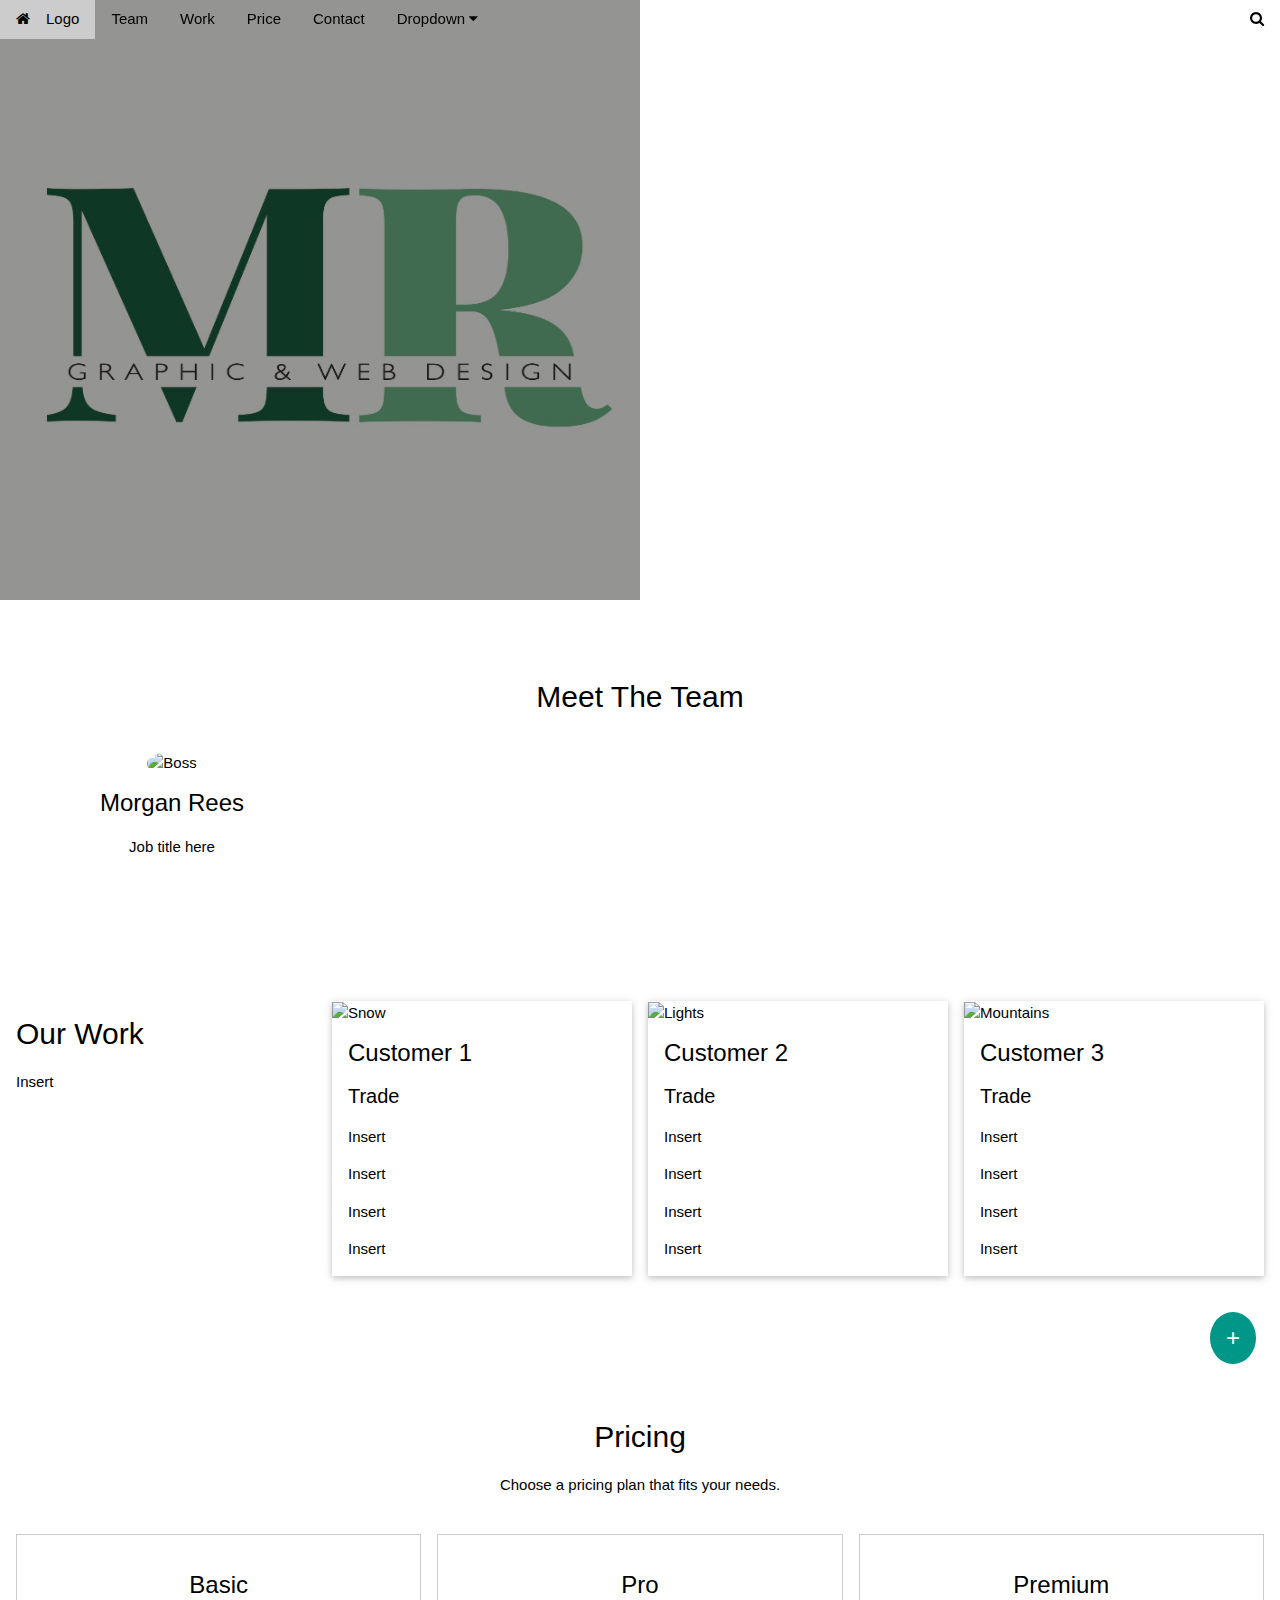
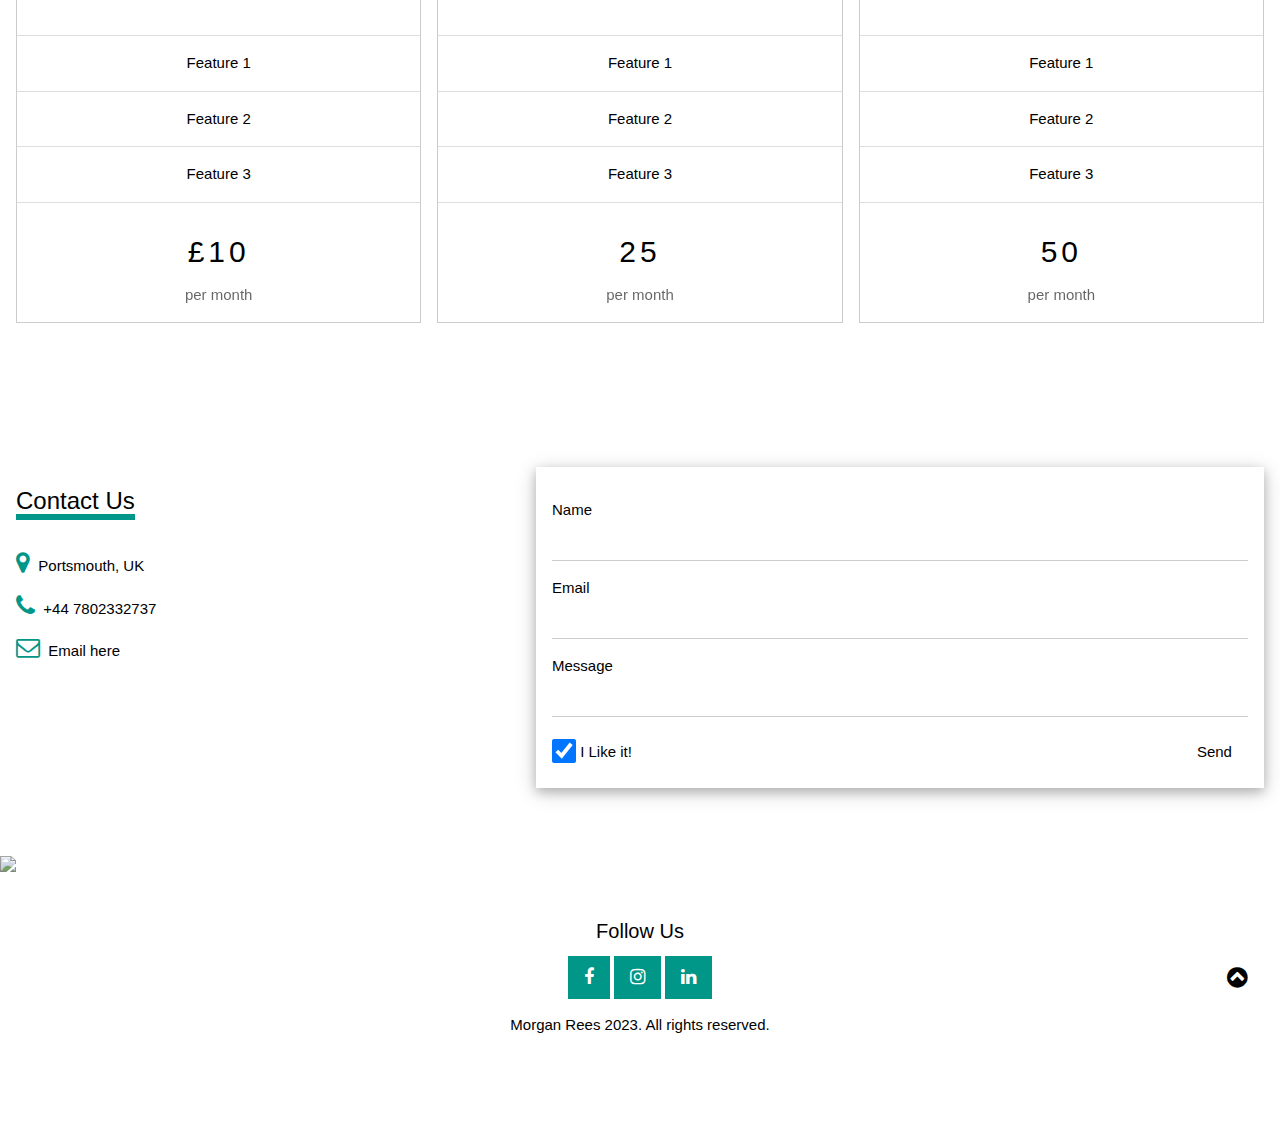
==== index.html @ a9bdb430 "Update index.html" ====
<!DOCTYPE html>
<html>
<head>
<title>Morgan Rees Graphic and Web Design</title>
<meta charset="UTF-8">
<meta name="viewport" content="width=device-width, initial-scale=1">
<link rel="stylesheet" href="https://www.w3schools.com/w3css/4/w3.css">
<link rel="stylesheet" href="https://www.w3schools.com/lib/w3-theme-black.css">
<link rel="stylesheet" href="https://cdnjs.cloudflare.com/ajax/libs/font-awesome/4.7.0/css/font-awesome.min.css">
</head>
<body id="myPage">

<!-- Sidebar on click -->
<nav class="w3-sidebar w3-bar-block w3-white w3-card w3-animate-left w3-xxlarge" style="display:none;z-index:2" id="mySidebar">
  <a href="javascript:void(0)" onclick="w3_close()" class="w3-bar-item w3-button w3-display-topright w3-text-teal">Close
    <i class="fa fa-remove"></i>
  </a>
  <a href="#" class="w3-bar-item w3-button">Link 1</a>
  <a href="#" class="w3-bar-item w3-button">Link 2</a>
  <a href="#" class="w3-bar-item w3-button">Link 3</a>
  <a href="#" class="w3-bar-item w3-button">Link 4</a>
  <a href="#" class="w3-bar-item w3-button">Link 5</a>
</nav>

<!-- Navbar -->
<div class="w3-top">
 <div class="w3-bar w3-theme-d2 w3-left-align">
  <a class="w3-bar-item w3-button w3-hide-medium w3-hide-large w3-right w3-hover-white w3-theme-d2" href="javascript:void(0);" onclick="openNav()"><i class="fa fa-bars"></i></a>
  <a href="#" class="w3-bar-item w3-button w3-teal"><i class="fa fa-home w3-margin-right"></i>Logo</a>
  <a href="#team" class="w3-bar-item w3-button w3-hide-small w3-hover-white">Team</a>
  <a href="#work" class="w3-bar-item w3-button w3-hide-small w3-hover-white">Work</a>
  <a href="#pricing" class="w3-bar-item w3-button w3-hide-small w3-hover-white">Price</a>
  <a href="#contact" class="w3-bar-item w3-button w3-hide-small w3-hover-white">Contact</a>
    <div class="w3-dropdown-hover w3-hide-small">
    <button class="w3-button" title="Notifications">Dropdown <i class="fa fa-caret-down"></i></button>     
    <div class="w3-dropdown-content w3-card-4 w3-bar-block">
      <a href="#" class="w3-bar-item w3-button">Link</a>
      <a href="#" class="w3-bar-item w3-button">Link</a>
      <a href="#" class="w3-bar-item w3-button">Link</a>
    </div>
  </div>
  <a href="#" class="w3-bar-item w3-button w3-hide-small w3-right w3-hover-teal" title="Search"><i class="fa fa-search"></i></a>
 </div>

  <!-- Navbar on small screens -->
  <div id="navDemo" class="w3-bar-block w3-theme-d2 w3-hide w3-hide-large w3-hide-medium">
    <a href="#team" class="w3-bar-item w3-button">Team</a>
    <a href="#work" class="w3-bar-item w3-button">Work</a>
    <a href="#pricing" class="w3-bar-item w3-button">Price</a>
    <a href="#contact" class="w3-bar-item w3-button">Contact</a>
    <a href="#" class="w3-bar-item w3-button">Search</a>
  </div>
</div>

<!-- Image Header -->
<div class="w3-display-container w3-animate-opacity">
  <img src="MR logo.jpg" alt="boat" style="width:50%;min-height:350px;max-height:600px;">
  <div class="w3-container w3-display-bottomleft w3-margin-bottom">  
  </div>
</div>

<!-- Team Container -->
<div class="w3-container w3-padding-64 w3-center" id="team">
<h2>Meet The Team</h2>

<div class="w3-row"><br>

<div class="w3-quarter">
  <img src="/w3images/avatar.jpg" alt="Boss" style="width:45%" class="w3-circle w3-hover-opacity">
  <h3>Morgan Rees</h3>
  <p>Job title here</p>
</div>

</div>
</div>

<!-- Work Row -->
<div class="w3-row-padding w3-padding-64 w3-theme-l1" id="work">

<div class="w3-quarter">
<h2>Our Work</h2>
<p>Insert</p>
</div>

<div class="w3-quarter">
<div class="w3-card w3-white">
  <img src="/w3images/snow.jpg" alt="Snow" style="width:100%">
  <div class="w3-container">
  <h3>Customer 1</h3>
  <h4>Trade</h4>
  <p>Insert</p>
  <p>Insert</p>
  <p>Insert</p>
  <p>Insert</p>
  </div>
  </div>
</div>

<div class="w3-quarter">
<div class="w3-card w3-white">
  <img src="/w3images/lights.jpg" alt="Lights" style="width:100%">
  <div class="w3-container">
  <h3>Customer 2</h3>
  <h4>Trade</h4>
  <p>Insert</p>
  <p>Insert</p>
  <p>Insert</p>
  <p>Insert</p>
  </div>
  </div>
</div>

<div class="w3-quarter">
<div class="w3-card w3-white">
  <img src="/w3images/mountains.jpg" alt="Mountains" style="width:100%">
  <div class="w3-container">
  <h3>Customer 3</h3>
  <h4>Trade</h4>
  <p>Insert</p>
  <p>Insert</p>
  <p>Insert</p>
  <p>Insert</p>
  </div>
  </div>
</div>

</div>

<!-- Container -->
<div class="w3-container" style="position:relative">
  <a onclick="w3_open()" class="w3-button w3-xlarge w3-circle w3-teal"
  style="position:absolute;top:-28px;right:24px">+</a>
</div>

<!-- Pricing Row -->
<div class="w3-row-padding w3-center w3-padding-64" id="pricing">
    <h2>Pricing</h2>
    <p>Choose a pricing plan that fits your needs.</p><br>
    <div class="w3-third w3-margin-bottom">
      <ul class="w3-ul w3-border w3-hover-shadow">
        <li class="w3-theme">
          <p class="w3-xlarge">Basic</p>
        </li>
        <li class="w3-padding-16">Feature 1</li>
        <li class="w3-padding-16">Feature 2</li>
        <li class="w3-padding-16">Feature 3</li>
        <li class="w3-padding-16">
          <h2 class="w3-wide">£10</h2>
          <span class="w3-opacity">per month</span>
        </li>
      </ul>
    </div>

    <div class="w3-third w3-margin-bottom">
      <ul class="w3-ul w3-border w3-hover-shadow">
        <li class="w3-theme-l2">
          <p class="w3-xlarge">Pro</p>
        </li>
        <li class="w3-padding-16">Feature 1</li>
        <li class="w3-padding-16">Feature 2</li>
        <li class="w3-padding-16">Feature 3</li>
        <li class="w3-padding-16">
          <h2 class="w3-wide">25</h2>
          <span class="w3-opacity">per month</span>
        </li>
      </ul>
    </div>

    <div class="w3-third w3-margin-bottom">
      <ul class="w3-ul w3-border w3-hover-shadow">
        <li class="w3-theme">
          <p class="w3-xlarge">Premium</p>
        </li>
        <li class="w3-padding-16">Feature 1</li>
        <li class="w3-padding-16">Feature 2</li>
        <li class="w3-padding-16">Feature 3</li>
        <li class="w3-padding-16">
          <h2 class="w3-wide">50</h2>
          <span class="w3-opacity">per month</span>
        </li>
    </div>
</div>

<!-- Contact Container -->
<div class="w3-container w3-padding-64 w3-theme-l5" id="contact">
  <div class="w3-row">
    <div class="w3-col m5">
    <div class="w3-padding-16"><span class="w3-xlarge w3-border-teal w3-bottombar">Contact Us</span></div>
      <p><i class="fa fa-map-marker w3-text-teal w3-xlarge"></i>  Portsmouth, UK</p>
      <p><i class="fa fa-phone w3-text-teal w3-xlarge"></i>  +44 7802332737</p>
      <p><i class="fa fa-envelope-o w3-text-teal w3-xlarge"></i>  Email here</p>
    </div>
    <div class="w3-col m7">
      <form class="w3-container w3-card-4 w3-padding-16 w3-white" action="/action_page.php" target="_blank">
      <div class="w3-section">      
        <label>Name</label>
        <input class="w3-input" type="text" name="Name" required>
      </div>
      <div class="w3-section">      
        <label>Email</label>
        <input class="w3-input" type="text" name="Email" required>
      </div>
      <div class="w3-section">      
        <label>Message</label>
        <input class="w3-input" type="text" name="Message" required>
      </div>  
      <input class="w3-check" type="checkbox" checked name="Like">
      <label>I Like it!</label>
      <button type="submit" class="w3-button w3-right w3-theme">Send</button>
      </form>
    </div>
  </div>
</div>

<!-- Image of location/map -->
<img src="/w3images/map.jpg" class="w3-image w3-greyscale-min" style="width:100%;">

<!-- Footer -->
<footer class="w3-container w3-padding-32 w3-theme-d1 w3-center">
  <h4>Follow Us</h4>
  <a class="w3-button w3-large w3-teal" href="javascript:void(0)" title="Facebook"><i class="fa fa-facebook"></i></a>
  <a class="w3-button w3-large w3-teal" href="javascript:void(0)" title="Google +"><i class="fa fa-instagram"></i></a>
  <a class="w3-button w3-large w3-teal w3-hide-small" href="javascript:void(0)" title="Linkedin"><i class="fa fa-linkedin"></i></a>
  <p>Morgan Rees 2023. All rights reserved.</p>

  <div style="position:relative;bottom:100px;z-index:1;" class="w3-tooltip w3-right">
    <span class="w3-text w3-padding w3-teal w3-hide-small">Go To Top</span>   
    <a class="w3-button w3-theme" href="#myPage"><span class="w3-xlarge">
    <i class="fa fa-chevron-circle-up"></i></span></a>
  </div>
</footer>

<script>
// Script for side navigation
function w3_open() {
  var x = document.getElementById("mySidebar");
  x.style.width = "300px";
  x.style.paddingTop = "10%";
  x.style.display = "block";
}

// Close side navigation
function w3_close() {
  document.getElementById("mySidebar").style.display = "none";
}

// Used to toggle the menu on smaller screens when clicking on the menu button
function openNav() {
  var x = document.getElementById("navDemo");
  if (x.className.indexOf("w3-show") == -1) {
    x.className += " w3-show";
  } else { 
    x.className = x.className.replace(" w3-show", "");
  }
}
</script>

</body>
</html>
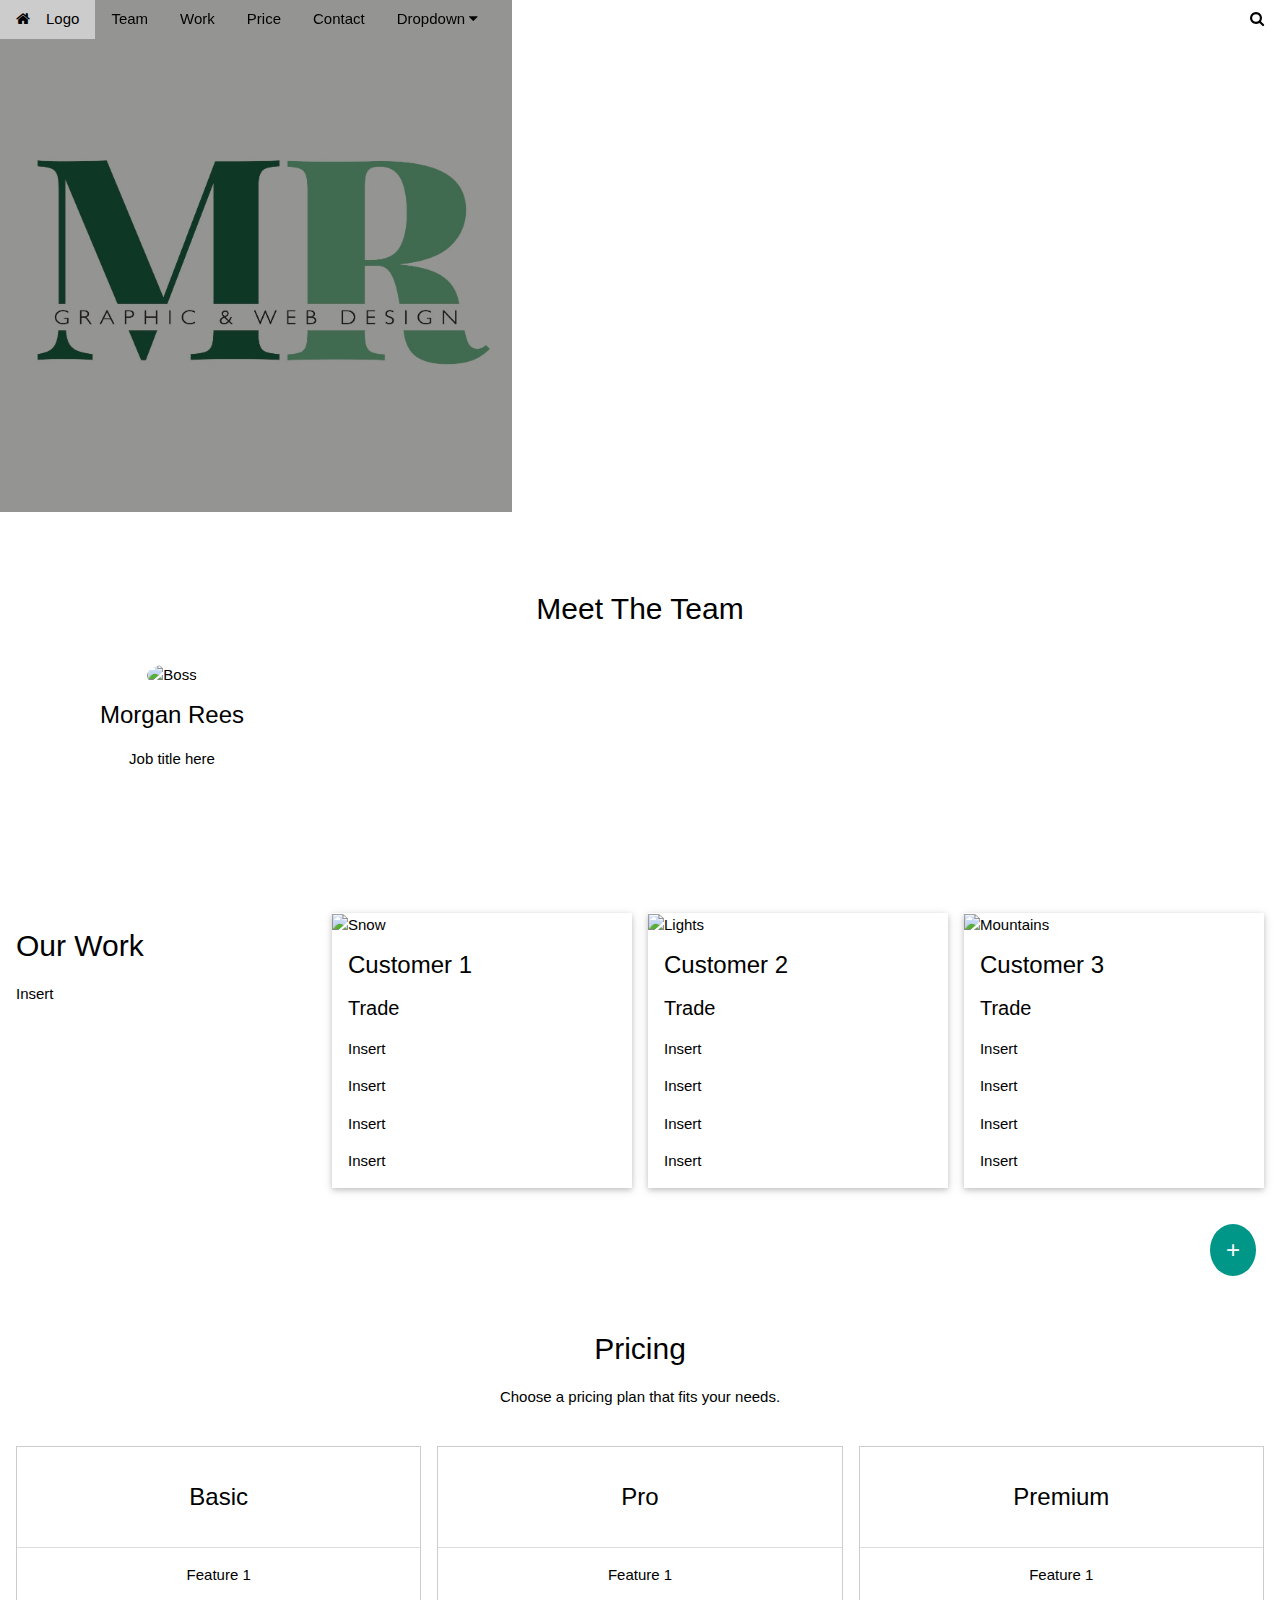
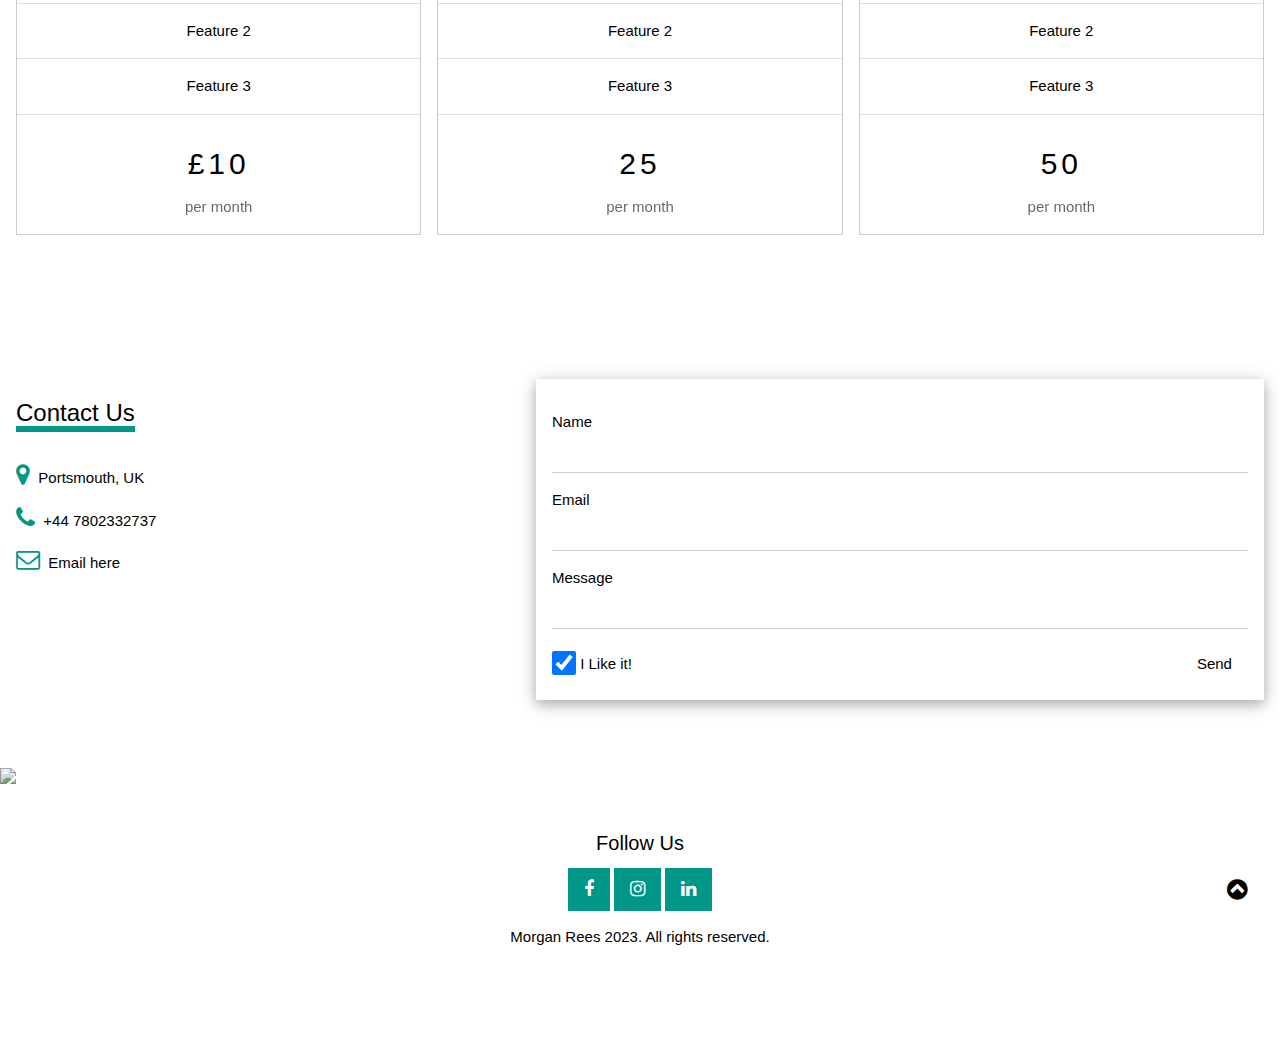
==== commit 5db74e84: "-" ====
--- a/index.html
+++ b/index.html
@@ -4,7 +4,7 @@
 <title>Morgan Rees Graphic and Web Design</title>
 <meta charset="UTF-8">
 <meta name="viewport" content="width=device-width, initial-scale=1">
-<link rel="stylesheet" href="https://www.w3schools.com/w3css/4/w3.css">
+<link rel="stylesheet" href="style.css">
 <link rel="stylesheet" href="https://www.w3schools.com/lib/w3-theme-black.css">
 <link rel="stylesheet" href="https://cdnjs.cloudflare.com/ajax/libs/font-awesome/4.7.0/css/font-awesome.min.css">
 </head>
@@ -54,7 +54,7 @@
 
 <!-- Image Header -->
 <div class="w3-display-container w3-animate-opacity">
-  <img src="MR logo.jpg" alt="boat" style="width:50%;min-height:350px;max-height:600px;">
+  <img src="MR logo.jpg" alt="boat" style="width:40%;min-height:350px;max-height:600px;">
   <div class="w3-container w3-display-bottomleft w3-margin-bottom">  
   </div>
 </div>
@@ -224,7 +224,6 @@
   <p>Morgan Rees 2023. All rights reserved.</p>
 
   <div style="position:relative;bottom:100px;z-index:1;" class="w3-tooltip w3-right">
-    <span class="w3-text w3-padding w3-teal w3-hide-small">Go To Top</span>   
     <a class="w3-button w3-theme" href="#myPage"><span class="w3-xlarge">
     <i class="fa fa-chevron-circle-up"></i></span></a>
   </div>
--- a/style.css
+++ b/style.css
@@ -0,0 +1,286 @@
+html{box-sizing:border-box}*,*:before,*:after{box-sizing:inherit}
+
+html{-ms-text-size-adjust:100%;-webkit-text-size-adjust:100%}
+body{
+    margin:0
+}
+
+article,aside,details,figcaption,figure,footer,header,main,menu,nav,section{display:block}summary{display:list-item}
+audio,canvas,progress,video{display:inline-block}progress{vertical-align:baseline}
+audio:not([controls]){display:none;height:0}[hidden],template{display:none}
+a{background-color:transparent}a:active,a:hover{outline-width:0}
+abbr[title]{border-bottom:none;text-decoration:underline;text-decoration:underline dotted}
+b,strong{font-weight:bolder}dfn{font-style:italic}mark{background:#ff0;color:#000}
+
+small{
+    font-size:80%}sub,
+    sup{
+        font-size:75%;
+        line-height:0;
+        position:relative;
+        vertical-align:baseline}
+
+sub{
+    bottom:-0.25em}
+    sup{top:-0.5em}
+    figure{margin:1em 40px}
+    img{border-style:none}
+
+    code,kbd,pre,samp{
+    font-family:monospace,monospace;
+    font-size:1em}
+
+hr{
+        box-sizing:content-box;
+        height:0;
+        overflow:visible}
+
+button,input,select,textarea,optgroup{
+    font:inherit;margin:0}
+
+optgroup{
+    font-weight:bold}
+
+button,input{
+    overflow:visible}
+
+button,select{
+    text-transform:none}
+
+button,[type=button],[type=reset],[type=submit]{-webkit-appearance:button}
+button::-moz-focus-inner,[type=button]::-moz-focus-inner,[type=reset]::-moz-focus-inner,[type=submit]::-moz-focus-inner{border-style:none;padding:0}
+button:-moz-focusring,[type=button]:-moz-focusring,[type=reset]:-moz-focusring,[type=submit]:-moz-focusring{outline:1px dotted ButtonText}
+
+fieldset{
+    border:1px solid rgb(75,106,82);
+    margin:0 2px;
+    padding:.35em .625em .75em}
+
+legend{
+    color:inherit;
+    display:table;
+    max-width:100%;
+    padding:0;
+    white-space:normal}
+    
+textarea{
+    overflow:auto}
+
+[type=checkbox],[type=radio]{padding:0}
+[type=number]::-webkit-inner-spin-button,[type=number]::-webkit-outer-spin-button{height:auto}
+[type=search]{-webkit-appearance:textfield;outline-offset:-2px}
+[type=search]::-webkit-search-decoration{-webkit-appearance:none}
+::-webkit-file-upload-button{-webkit-appearance:button;font:inherit}
+
+
+
+/* End extract */
+html,body{font-family:Verdana,sans-serif;font-size:15px;line-height:1.5}html{overflow-x:hidden}
+h1{font-size:36px}h2{font-size:30px}h3{font-size:24px}h4{font-size:20px}h5{font-size:18px}h6{font-size:16px}
+.w3-serif{font-family:serif}.w3-sans-serif{font-family:sans-serif}.w3-cursive{font-family:cursive}.w3-monospace{font-family:monospace}
+h1,h2,h3,h4,h5,h6{font-family:"Segoe UI",Arial,sans-serif;font-weight:400;margin:10px 0}.w3-wide{letter-spacing:4px}
+hr{border:0;border-top:1px solid #eee;margin:20px 0}
+.w3-image{max-width:100%;height:auto}img{vertical-align:middle}a{color:inherit}
+.w3-table,.w3-table-all{border-collapse:collapse;border-spacing:0;width:100%;display:table}.w3-table-all{border:1px solid #ccc}
+.w3-bordered tr,.w3-table-all tr{border-bottom:1px solid #ddd}.w3-striped tbody tr:nth-child(even){background-color:#f1f1f1}
+.w3-table-all tr:nth-child(odd){background-color:#fff}.w3-table-all tr:nth-child(even){background-color:#f1f1f1}
+.w3-hoverable tbody tr:hover,.w3-ul.w3-hoverable li:hover{background-color:#ccc}.w3-centered tr th,.w3-centered tr td{text-align:center}
+.w3-table td,.w3-table th,.w3-table-all td,.w3-table-all th{padding:8px 8px;display:table-cell;text-align:left;vertical-align:top}
+.w3-table th:first-child,.w3-table td:first-child,.w3-table-all th:first-child,.w3-table-all td:first-child{padding-left:16px}
+.w3-btn,.w3-button{border:none;display:inline-block;padding:8px 16px;vertical-align:middle;overflow:hidden;text-decoration:none;color:inherit;background-color:inherit;text-align:center;cursor:pointer;white-space:nowrap}
+.w3-btn:hover{box-shadow:0 8px 16px 0 rgba(0,0,0,0.2),0 6px 20px 0 rgba(0,0,0,0.19)}
+.w3-btn,.w3-button{-webkit-touch-callout:none;-webkit-user-select:none;-khtml-user-select:none;-moz-user-select:none;-ms-user-select:none;user-select:none}   
+.w3-disabled,.w3-btn:disabled,.w3-button:disabled{cursor:not-allowed;opacity:0.3}.w3-disabled *,:disabled *{pointer-events:none}
+.w3-btn.w3-disabled:hover,.w3-btn:disabled:hover{box-shadow:none}
+.w3-badge,.w3-tag{background-color:#000;color:#fff;display:inline-block;padding-left:8px;padding-right:8px;text-align:center}.w3-badge{border-radius:50%}
+.w3-ul{list-style-type:none;padding:0;margin:0}.w3-ul li{padding:8px 16px;border-bottom:1px solid #ddd}.w3-ul li:last-child{border-bottom:none}
+.w3-tooltip,.w3-display-container{position:relative}.w3-tooltip .w3-text{display:none}.w3-tooltip:hover .w3-text{display:inline-block}
+.w3-ripple:active{opacity:0.5}.w3-ripple{transition:opacity 0s}
+.w3-input{padding:8px;display:block;border:none;border-bottom:1px solid #ccc;width:100%}
+.w3-select{padding:9px 0;width:100%;border:none;border-bottom:1px solid #ccc}
+.w3-dropdown-click,.w3-dropdown-hover{position:relative;display:inline-block;cursor:pointer}
+.w3-dropdown-hover:hover .w3-dropdown-content{display:block}
+.w3-dropdown-hover:first-child,.w3-dropdown-click:hover{background-color:#ccc;color:#000}
+.w3-dropdown-hover:hover > .w3-button:first-child,.w3-dropdown-click:hover > .w3-button:first-child{background-color:#ccc;color:#000}
+.w3-dropdown-content{cursor:auto;color:#000;background-color:#fff;display:none;position:absolute;min-width:160px;margin:0;padding:0;z-index:1}
+.w3-check,.w3-radio{width:24px;height:24px;position:relative;top:6px}
+.w3-sidebar{height:100%;width:200px;background-color:#fff;position:fixed!important;z-index:1;overflow:auto}
+.w3-bar-block .w3-dropdown-hover,.w3-bar-block .w3-dropdown-click{width:100%}
+.w3-bar-block .w3-dropdown-hover .w3-dropdown-content,.w3-bar-block .w3-dropdown-click .w3-dropdown-content{min-width:100%}
+.w3-bar-block .w3-dropdown-hover .w3-button,.w3-bar-block .w3-dropdown-click .w3-button{width:100%;text-align:left;padding:8px 16px}
+.w3-main,#main{transition:margin-left .4s}
+.w3-modal{z-index:3;display:none;padding-top:100px;position:fixed;left:0;top:0;width:100%;height:100%;overflow:auto;background-color:rgb(0,0,0);background-color:rgba(0,0,0,0.4)}
+.w3-modal-content{margin:auto;background-color:#fff;position:relative;padding:0;outline:0;width:600px}
+.w3-bar{width:100%;overflow:hidden}.w3-center .w3-bar{display:inline-block;width:auto}
+.w3-bar .w3-bar-item{padding:8px 16px;float:left;width:auto;border:none;display:block;outline:0}
+.w3-bar .w3-dropdown-hover,.w3-bar .w3-dropdown-click{position:static;float:left}
+.w3-bar .w3-button{white-space:normal}
+.w3-bar-block .w3-bar-item{width:100%;display:block;padding:8px 16px;text-align:left;border:none;white-space:normal;float:none;outline:0}
+.w3-bar-block.w3-center .w3-bar-item{text-align:center}.w3-block{display:block;width:100%}
+.w3-responsive{display:block;overflow-x:auto}
+.w3-container:after,.w3-container:before,.w3-panel:after,.w3-panel:before,.w3-row:after,.w3-row:before,.w3-row-padding:after,.w3-row-padding:before,
+.w3-cell-row:before,.w3-cell-row:after,.w3-clear:after,.w3-clear:before,.w3-bar:before,.w3-bar:after{content:"";display:table;clear:both}
+.w3-col,.w3-half,.w3-third,.w3-twothird,.w3-threequarter,.w3-quarter{float:left;width:100%}
+.w3-col.s1{width:8.33333%}.w3-col.s2{width:16.66666%}.w3-col.s3{width:24.99999%}.w3-col.s4{width:33.33333%}
+.w3-col.s5{width:41.66666%}.w3-col.s6{width:49.99999%}.w3-col.s7{width:58.33333%}.w3-col.s8{width:66.66666%}
+.w3-col.s9{width:74.99999%}.w3-col.s10{width:83.33333%}.w3-col.s11{width:91.66666%}.w3-col.s12{width:99.99999%}
+@media (min-width:601px){.w3-col.m1{width:8.33333%}.w3-col.m2{width:16.66666%}.w3-col.m3,.w3-quarter{width:24.99999%}.w3-col.m4,.w3-third{width:33.33333%}
+.w3-col.m5{width:41.66666%}.w3-col.m6,.w3-half{width:49.99999%}.w3-col.m7{width:58.33333%}.w3-col.m8,.w3-twothird{width:66.66666%}
+.w3-col.m9,.w3-threequarter{width:74.99999%}.w3-col.m10{width:83.33333%}.w3-col.m11{width:91.66666%}.w3-col.m12{width:99.99999%}}
+@media (min-width:993px){.w3-col.l1{width:8.33333%}.w3-col.l2{width:16.66666%}.w3-col.l3{width:24.99999%}.w3-col.l4{width:33.33333%}
+.w3-col.l5{width:41.66666%}.w3-col.l6{width:49.99999%}.w3-col.l7{width:58.33333%}.w3-col.l8{width:66.66666%}
+.w3-col.l9{width:74.99999%}.w3-col.l10{width:83.33333%}.w3-col.l11{width:91.66666%}.w3-col.l12{width:99.99999%}}
+.w3-rest{overflow:hidden}.w3-stretch{margin-left:-16px;margin-right:-16px}
+.w3-content,.w3-auto{margin-left:auto;margin-right:auto}.w3-content{max-width:980px}.w3-auto{max-width:1140px}
+.w3-cell-row{display:table;width:100%}.w3-cell{display:table-cell}
+.w3-cell-top{vertical-align:top}.w3-cell-middle{vertical-align:middle}.w3-cell-bottom{vertical-align:bottom}
+.w3-hide{display:none!important}.w3-show-block,.w3-show{display:block!important}.w3-show-inline-block{display:inline-block!important}
+@media (max-width:1205px){.w3-auto{max-width:95%}}
+@media (max-width:600px){.w3-modal-content{margin:0 10px;width:auto!important}.w3-modal{padding-top:30px}
+.w3-dropdown-hover.w3-mobile .w3-dropdown-content,.w3-dropdown-click.w3-mobile .w3-dropdown-content{position:relative}	
+.w3-hide-small{display:none!important}.w3-mobile{display:block;width:100%!important}.w3-bar-item.w3-mobile,.w3-dropdown-hover.w3-mobile,.w3-dropdown-click.w3-mobile{text-align:center}
+.w3-dropdown-hover.w3-mobile,.w3-dropdown-hover.w3-mobile .w3-btn,.w3-dropdown-hover.w3-mobile .w3-button,.w3-dropdown-click.w3-mobile,.w3-dropdown-click.w3-mobile .w3-btn,.w3-dropdown-click.w3-mobile .w3-button{width:100%}}
+@media (max-width:768px){.w3-modal-content{width:500px}.w3-modal{padding-top:50px}}
+@media (min-width:993px){.w3-modal-content{width:900px}.w3-hide-large{display:none!important}.w3-sidebar.w3-collapse{display:block!important}}
+@media (max-width:992px) and (min-width:601px){.w3-hide-medium{display:none!important}}
+@media (max-width:992px){.w3-sidebar.w3-collapse{display:none}.w3-main{margin-left:0!important;margin-right:0!important}.w3-auto{max-width:100%}}
+.w3-top,.w3-bottom{position:fixed;width:100%;z-index:1}.w3-top{top:0}.w3-bottom{bottom:0}
+.w3-overlay{position:fixed;display:none;width:100%;height:100%;top:0;left:0;right:0;bottom:0;background-color:rgba(0,0,0,0.5);z-index:2}
+.w3-display-topleft{position:absolute;left:0;top:0}.w3-display-topright{position:absolute;right:0;top:0}
+.w3-display-bottomleft{position:absolute;left:0;bottom:0}.w3-display-bottomright{position:absolute;right:0;bottom:0}
+.w3-display-middle{position:absolute;top:50%;left:50%;transform:translate(-50%,-50%);-ms-transform:translate(-50%,-50%)}
+.w3-display-left{position:absolute;top:50%;left:0%;transform:translate(0%,-50%);-ms-transform:translate(-0%,-50%)}
+.w3-display-right{position:absolute;top:50%;right:0%;transform:translate(0%,-50%);-ms-transform:translate(0%,-50%)}
+.w3-display-topmiddle{position:absolute;left:50%;top:0;transform:translate(-50%,0%);-ms-transform:translate(-50%,0%)}
+.w3-display-bottommiddle{position:absolute;left:50%;bottom:0;transform:translate(-50%,0%);-ms-transform:translate(-50%,0%)}
+.w3-display-container:hover .w3-display-hover{display:block}.w3-display-container:hover span.w3-display-hover{display:inline-block}.w3-display-hover{display:none}
+.w3-display-position{position:absolute}
+.w3-circle{border-radius:50%}
+.w3-round-small{border-radius:2px}.w3-round,.w3-round-medium{border-radius:4px}.w3-round-large{border-radius:8px}.w3-round-xlarge{border-radius:16px}.w3-round-xxlarge{border-radius:32px}
+.w3-row-padding,.w3-row-padding>.w3-half,.w3-row-padding>.w3-third,.w3-row-padding>.w3-twothird,.w3-row-padding>.w3-threequarter,.w3-row-padding>.w3-quarter,.w3-row-padding>.w3-col{padding:0 8px}
+.w3-container,.w3-panel{padding:0.01em 16px}.w3-panel{margin-top:16px;margin-bottom:16px}
+.w3-code,.w3-codespan{font-family:Consolas,"courier new";font-size:16px}
+.w3-code{width:auto;background-color:#fff;padding:8px 12px;border-left:4px solid #4CAF50;word-wrap:break-word}
+.w3-codespan{color:crimson;background-color:#f1f1f1;padding-left:4px;padding-right:4px;font-size:110%}
+.w3-card,.w3-card-2{box-shadow:0 2px 5px 0 rgba(0,0,0,0.16),0 2px 10px 0 rgba(0,0,0,0.12)}
+.w3-card-4,.w3-hover-shadow:hover{box-shadow:0 4px 10px 0 rgba(0,0,0,0.2),0 4px 20px 0 rgba(0,0,0,0.19)}
+.w3-spin{animation:w3-spin 2s infinite linear}@keyframes w3-spin{0%{transform:rotate(0deg)}100%{transform:rotate(359deg)}}
+.w3-animate-fading{animation:fading 10s infinite}@keyframes fading{0%{opacity:0}50%{opacity:1}100%{opacity:0}}
+.w3-animate-opacity{animation:opac 0.8s}@keyframes opac{from{opacity:0} to{opacity:1}}
+.w3-animate-top{position:relative;animation:animatetop 0.4s}@keyframes animatetop{from{top:-300px;opacity:0} to{top:0;opacity:1}}
+.w3-animate-left{position:relative;animation:animateleft 0.4s}@keyframes animateleft{from{left:-300px;opacity:0} to{left:0;opacity:1}}
+.w3-animate-right{position:relative;animation:animateright 0.4s}@keyframes animateright{from{right:-300px;opacity:0} to{right:0;opacity:1}}
+.w3-animate-bottom{position:relative;animation:animatebottom 0.4s}@keyframes animatebottom{from{bottom:-300px;opacity:0} to{bottom:0;opacity:1}}
+.w3-animate-zoom {animation:animatezoom 0.6s}@keyframes animatezoom{from{transform:scale(0)} to{transform:scale(1)}}
+.w3-animate-input{transition:width 0.4s ease-in-out}.w3-animate-input:focus{width:100%!important}
+.w3-opacity,.w3-hover-opacity:hover{opacity:0.60}.w3-opacity-off,.w3-hover-opacity-off:hover{opacity:1}
+.w3-opacity-max{opacity:0.25}.w3-opacity-min{opacity:0.75}
+.w3-greyscale-max,.w3-grayscale-max,.w3-hover-greyscale:hover,.w3-hover-grayscale:hover{filter:grayscale(100%)}
+.w3-greyscale,.w3-grayscale{filter:grayscale(75%)}.w3-greyscale-min,.w3-grayscale-min{filter:grayscale(50%)}
+.w3-sepia{filter:sepia(75%)}.w3-sepia-max,.w3-hover-sepia:hover{filter:sepia(100%)}.w3-sepia-min{filter:sepia(50%)}
+.w3-tiny{font-size:10px!important}.w3-small{font-size:12px!important}.w3-medium{font-size:15px!important}.w3-large{font-size:18px!important}
+.w3-xlarge{font-size:24px!important}.w3-xxlarge{font-size:36px!important}.w3-xxxlarge{font-size:48px!important}.w3-jumbo{font-size:64px!important}
+.w3-left-align{text-align:left!important}.w3-right-align{text-align:right!important}.w3-justify{text-align:justify!important}.w3-center{text-align:center!important}
+.w3-border-0{border:0!important}.w3-border{border:1px solid #ccc!important}
+.w3-border-top{border-top:1px solid #ccc!important}.w3-border-bottom{border-bottom:1px solid #ccc!important}
+.w3-border-left{border-left:1px solid #ccc!important}.w3-border-right{border-right:1px solid #ccc!important}
+.w3-topbar{border-top:6px solid #ccc!important}.w3-bottombar{border-bottom:6px solid #ccc!important}
+.w3-leftbar{border-left:6px solid #ccc!important}.w3-rightbar{border-right:6px solid #ccc!important}
+.w3-section,.w3-code{margin-top:16px!important;margin-bottom:16px!important}
+.w3-margin{margin:16px!important}.w3-margin-top{margin-top:16px!important}.w3-margin-bottom{margin-bottom:16px!important}
+.w3-margin-left{margin-left:16px!important}.w3-margin-right{margin-right:16px!important}
+.w3-padding-small{padding:4px 8px!important}.w3-padding{padding:8px 16px!important}.w3-padding-large{padding:12px 24px!important}
+.w3-padding-16{padding-top:16px!important;padding-bottom:16px!important}.w3-padding-24{padding-top:24px!important;padding-bottom:24px!important}
+.w3-padding-32{padding-top:32px!important;padding-bottom:32px!important}.w3-padding-48{padding-top:48px!important;padding-bottom:48px!important}
+.w3-padding-64{padding-top:64px!important;padding-bottom:64px!important}
+.w3-padding-top-64{padding-top:64px!important}.w3-padding-top-48{padding-top:48px!important}
+.w3-padding-top-32{padding-top:32px!important}.w3-padding-top-24{padding-top:24px!important}
+.w3-left{float:left!important}.w3-right{float:right!important}
+.w3-button:hover{color:#000!important;background-color:#ccc!important}
+.w3-transparent,.w3-hover-none:hover{background-color:transparent!important}
+.w3-hover-none:hover{box-shadow:none!important}
+/* Colors */
+.w3-amber,.w3-hover-amber:hover{color:#000!important;background-color:#ffc107!important}
+.w3-aqua,.w3-hover-aqua:hover{color:#000!important;background-color:#00ffff!important}
+.w3-blue,.w3-hover-blue:hover{color:#fff!important;background-color:#2196F3!important}
+.w3-light-blue,.w3-hover-light-blue:hover{color:#000!important;background-color:#87CEEB!important}
+.w3-brown,.w3-hover-brown:hover{color:#fff!important;background-color:#795548!important}
+.w3-cyan,.w3-hover-cyan:hover{color:#000!important;background-color:#00bcd4!important}
+.w3-blue-grey,.w3-hover-blue-grey:hover,.w3-blue-gray,.w3-hover-blue-gray:hover{color:#fff!important;background-color:#607d8b!important}
+.w3-green,.w3-hover-green:hover{color:#fff!important;background-color:#4CAF50!important}
+.w3-light-green,.w3-hover-light-green:hover{color:#000!important;background-color:#8bc34a!important}
+.w3-indigo,.w3-hover-indigo:hover{color:#fff!important;background-color:#3f51b5!important}
+.w3-khaki,.w3-hover-khaki:hover{color:#000!important;background-color:#f0e68c!important}
+.w3-lime,.w3-hover-lime:hover{color:#000!important;background-color:#cddc39!important}
+.w3-orange,.w3-hover-orange:hover{color:#000!important;background-color:#ff9800!important}
+.w3-deep-orange,.w3-hover-deep-orange:hover{color:#fff!important;background-color:#ff5722!important}
+.w3-pink,.w3-hover-pink:hover{color:#fff!important;background-color:#e91e63!important}
+.w3-purple,.w3-hover-purple:hover{color:#fff!important;background-color:#9c27b0!important}
+.w3-deep-purple,.w3-hover-deep-purple:hover{color:#fff!important;background-color:#673ab7!important}
+.w3-red,.w3-hover-red:hover{color:#fff!important;background-color:#f44336!important}
+.w3-sand,.w3-hover-sand:hover{color:#000!important;background-color:#fdf5e6!important}
+.w3-teal,.w3-hover-teal:hover{color:#fff!important;background-color:#009688!important}
+.w3-yellow,.w3-hover-yellow:hover{color:#000!important;background-color:#ffeb3b!important}
+.w3-white,.w3-hover-white:hover{color:#000!important;background-color:#fff!important}
+.w3-black,.w3-hover-black:hover{color:#fff!important;background-color:#000!important}
+.w3-grey,.w3-hover-grey:hover,.w3-gray,.w3-hover-gray:hover{color:#000!important;background-color:#9e9e9e!important}
+.w3-light-grey,.w3-hover-light-grey:hover,.w3-light-gray,.w3-hover-light-gray:hover{color:#000!important;background-color:#f1f1f1!important}
+.w3-dark-grey,.w3-hover-dark-grey:hover,.w3-dark-gray,.w3-hover-dark-gray:hover{color:#fff!important;background-color:#616161!important}
+.w3-pale-red,.w3-hover-pale-red:hover{color:#000!important;background-color:#ffdddd!important}
+.w3-pale-green,.w3-hover-pale-green:hover{color:#000!important;background-color:#ddffdd!important}
+.w3-pale-yellow,.w3-hover-pale-yellow:hover{color:#000!important;background-color:#ffffcc!important}
+.w3-pale-blue,.w3-hover-pale-blue:hover{color:#000!important;background-color:#ddffff!important}
+.w3-text-amber,.w3-hover-text-amber:hover{color:#ffc107!important}
+.w3-text-aqua,.w3-hover-text-aqua:hover{color:#00ffff!important}
+.w3-text-blue,.w3-hover-text-blue:hover{color:#2196F3!important}
+.w3-text-light-blue,.w3-hover-text-light-blue:hover{color:#87CEEB!important}
+.w3-text-brown,.w3-hover-text-brown:hover{color:#795548!important}
+.w3-text-cyan,.w3-hover-text-cyan:hover{color:#00bcd4!important}
+.w3-text-blue-grey,.w3-hover-text-blue-grey:hover,.w3-text-blue-gray,.w3-hover-text-blue-gray:hover{color:#607d8b!important}
+.w3-text-green,.w3-hover-text-green:hover{color:#4CAF50!important}
+.w3-text-light-green,.w3-hover-text-light-green:hover{color:#8bc34a!important}
+.w3-text-indigo,.w3-hover-text-indigo:hover{color:#3f51b5!important}
+.w3-text-khaki,.w3-hover-text-khaki:hover{color:#b4aa50!important}
+.w3-text-lime,.w3-hover-text-lime:hover{color:#cddc39!important}
+.w3-text-orange,.w3-hover-text-orange:hover{color:#ff9800!important}
+.w3-text-deep-orange,.w3-hover-text-deep-orange:hover{color:#ff5722!important}
+.w3-text-pink,.w3-hover-text-pink:hover{color:#e91e63!important}
+.w3-text-purple,.w3-hover-text-purple:hover{color:#9c27b0!important}
+.w3-text-deep-purple,.w3-hover-text-deep-purple:hover{color:#673ab7!important}
+.w3-text-red,.w3-hover-text-red:hover{color:#f44336!important}
+.w3-text-sand,.w3-hover-text-sand:hover{color:#fdf5e6!important}
+.w3-text-teal,.w3-hover-text-teal:hover{color:#009688!important}
+.w3-text-yellow,.w3-hover-text-yellow:hover{color:#d2be0e!important}
+.w3-text-white,.w3-hover-text-white:hover{color:#fff!important}
+.w3-text-black,.w3-hover-text-black:hover{color:#000!important}
+.w3-text-grey,.w3-hover-text-grey:hover,.w3-text-gray,.w3-hover-text-gray:hover{color:#757575!important}
+.w3-text-light-grey,.w3-hover-text-light-grey:hover,.w3-text-light-gray,.w3-hover-text-light-gray:hover{color:#f1f1f1!important}
+.w3-text-dark-grey,.w3-hover-text-dark-grey:hover,.w3-text-dark-gray,.w3-hover-text-dark-gray:hover{color:#3a3a3a!important}
+.w3-border-amber,.w3-hover-border-amber:hover{border-color:#ffc107!important}
+.w3-border-aqua,.w3-hover-border-aqua:hover{border-color:#00ffff!important}
+.w3-border-blue,.w3-hover-border-blue:hover{border-color:#2196F3!important}
+.w3-border-light-blue,.w3-hover-border-light-blue:hover{border-color:#87CEEB!important}
+.w3-border-brown,.w3-hover-border-brown:hover{border-color:#795548!important}
+.w3-border-cyan,.w3-hover-border-cyan:hover{border-color:#00bcd4!important}
+.w3-border-blue-grey,.w3-hover-border-blue-grey:hover,.w3-border-blue-gray,.w3-hover-border-blue-gray:hover{border-color:#607d8b!important}
+.w3-border-green,.w3-hover-border-green:hover{border-color:#4CAF50!important}
+.w3-border-light-green,.w3-hover-border-light-green:hover{border-color:#8bc34a!important}
+.w3-border-indigo,.w3-hover-border-indigo:hover{border-color:#3f51b5!important}
+.w3-border-khaki,.w3-hover-border-khaki:hover{border-color:#f0e68c!important}
+.w3-border-lime,.w3-hover-border-lime:hover{border-color:#cddc39!important}
+.w3-border-orange,.w3-hover-border-orange:hover{border-color:#ff9800!important}
+.w3-border-deep-orange,.w3-hover-border-deep-orange:hover{border-color:#ff5722!important}
+.w3-border-pink,.w3-hover-border-pink:hover{border-color:#e91e63!important}
+.w3-border-purple,.w3-hover-border-purple:hover{border-color:#9c27b0!important}
+.w3-border-deep-purple,.w3-hover-border-deep-purple:hover{border-color:#673ab7!important}
+.w3-border-red,.w3-hover-border-red:hover{border-color:#f44336!important}
+.w3-border-sand,.w3-hover-border-sand:hover{border-color:#fdf5e6!important}
+.w3-border-teal,.w3-hover-border-teal:hover{border-color:#009688!important}
+.w3-border-yellow,.w3-hover-border-yellow:hover{border-color:#ffeb3b!important}
+.w3-border-white,.w3-hover-border-white:hover{border-color:#fff!important}
+.w3-border-black,.w3-hover-border-black:hover{border-color:#000!important}
+.w3-border-grey,.w3-hover-border-grey:hover,.w3-border-gray,.w3-hover-border-gray:hover{border-color:#9e9e9e!important}
+.w3-border-light-grey,.w3-hover-border-light-grey:hover,.w3-border-light-gray,.w3-hover-border-light-gray:hover{border-color:#f1f1f1!important}
+.w3-border-dark-grey,.w3-hover-border-dark-grey:hover,.w3-border-dark-gray,.w3-hover-border-dark-gray:hover{border-color:#616161!important}
+.w3-border-pale-red,.w3-hover-border-pale-red:hover{border-color:#ffe7e7!important}.w3-border-pale-green,.w3-hover-border-pale-green:hover{border-color:#e7ffe7!important}
+.w3-border-pale-yellow,.w3-hover-border-pale-yellow:hover{border-color:#ffffcc!important}.w3-border-pale-blue,.w3-hover-border-pale-blue:hover{border-color:#e7ffff!important}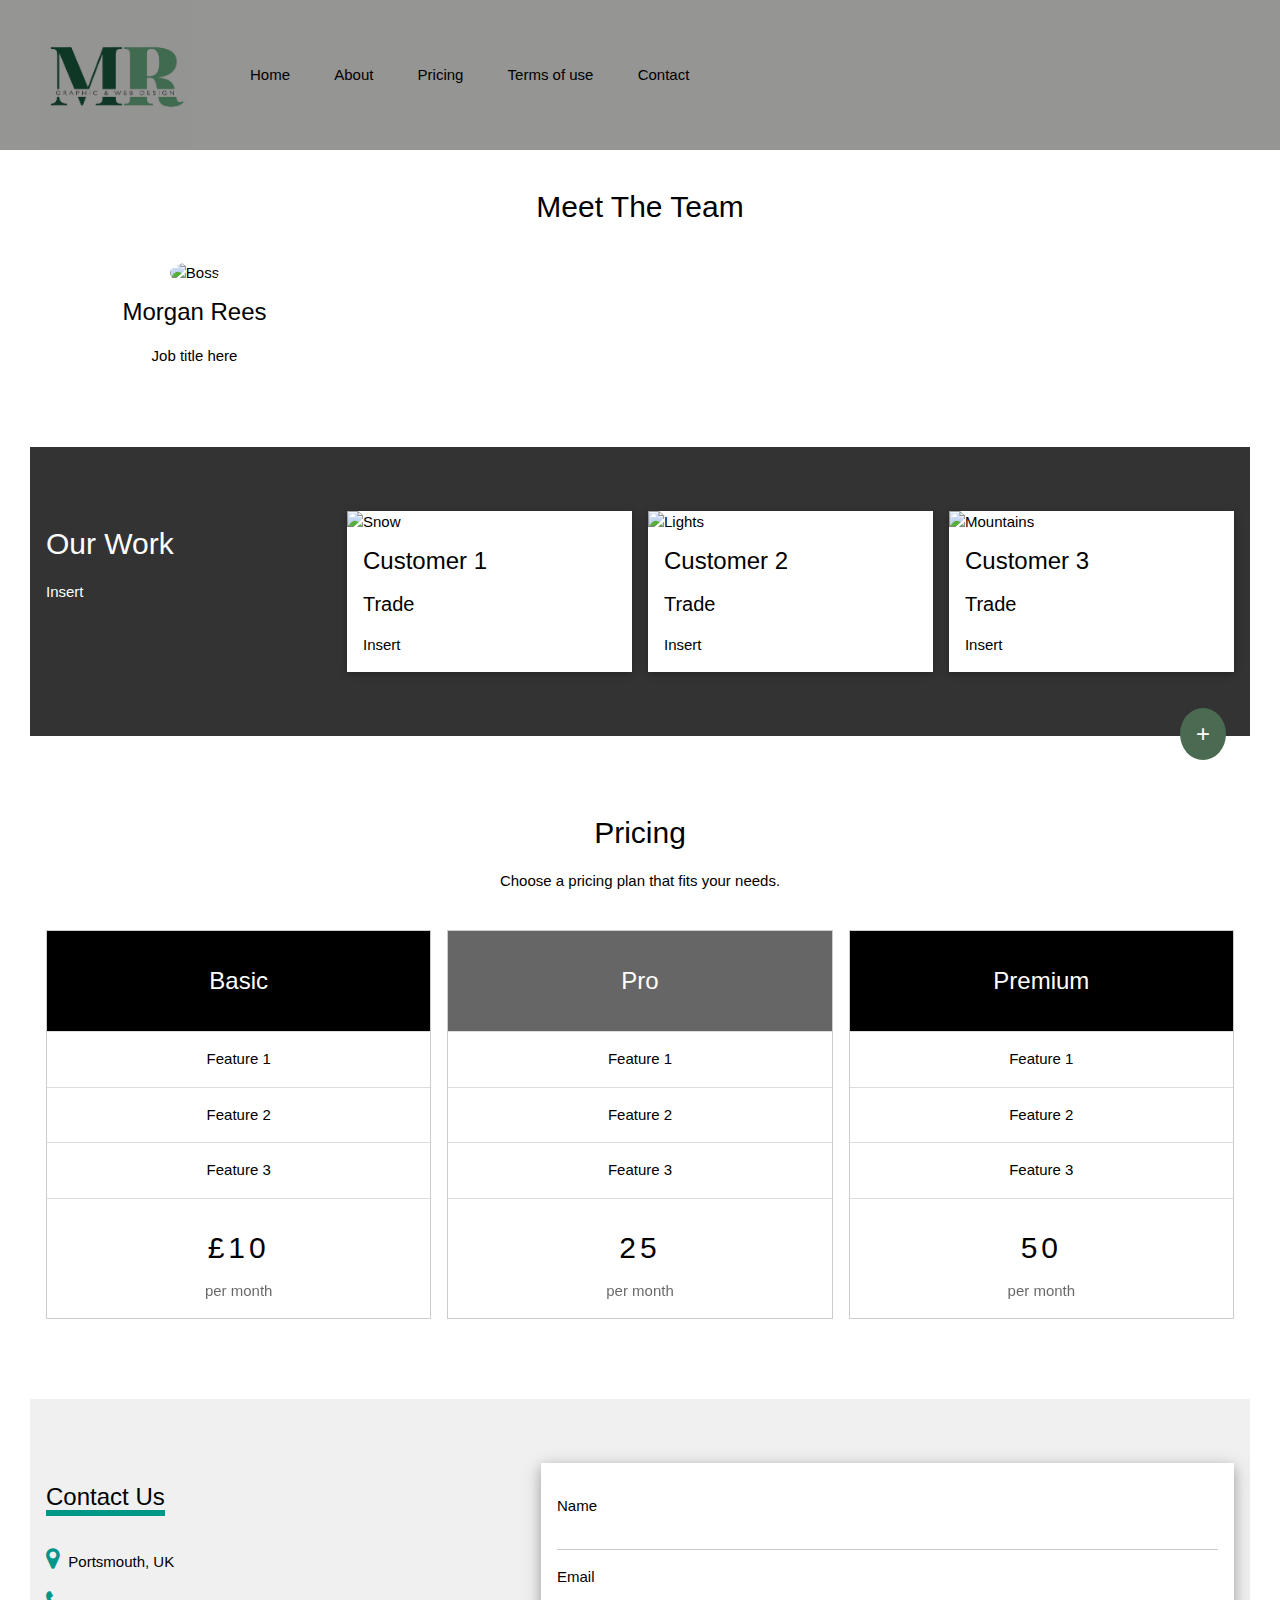
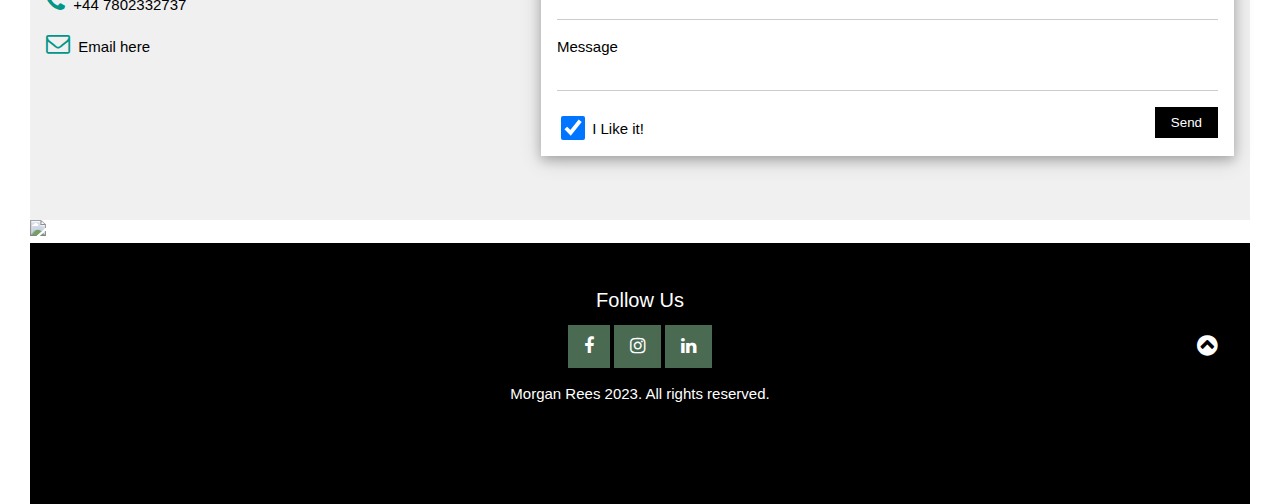
==== commit 3994b2cc: "-" ====
--- a/index.html
+++ b/index.html
@@ -5,59 +5,44 @@
 <meta charset="UTF-8">
 <meta name="viewport" content="width=device-width, initial-scale=1">
 <link rel="stylesheet" href="style.css">
-<link rel="stylesheet" href="https://www.w3schools.com/lib/w3-theme-black.css">
 <link rel="stylesheet" href="https://cdnjs.cloudflare.com/ajax/libs/font-awesome/4.7.0/css/font-awesome.min.css">
 </head>
-<body id="myPage">
-
-<!-- Sidebar on click -->
-<nav class="w3-sidebar w3-bar-block w3-white w3-card w3-animate-left w3-xxlarge" style="display:none;z-index:2" id="mySidebar">
-  <a href="javascript:void(0)" onclick="w3_close()" class="w3-bar-item w3-button w3-display-topright w3-text-teal">Close
-    <i class="fa fa-remove"></i>
-  </a>
-  <a href="#" class="w3-bar-item w3-button">Link 1</a>
-  <a href="#" class="w3-bar-item w3-button">Link 2</a>
-  <a href="#" class="w3-bar-item w3-button">Link 3</a>
-  <a href="#" class="w3-bar-item w3-button">Link 4</a>
-  <a href="#" class="w3-bar-item w3-button">Link 5</a>
-</nav>
-
-<!-- Navbar -->
-<div class="w3-top">
- <div class="w3-bar w3-theme-d2 w3-left-align">
-  <a class="w3-bar-item w3-button w3-hide-medium w3-hide-large w3-right w3-hover-white w3-theme-d2" href="javascript:void(0);" onclick="openNav()"><i class="fa fa-bars"></i></a>
-  <a href="#" class="w3-bar-item w3-button w3-teal"><i class="fa fa-home w3-margin-right"></i>Logo</a>
-  <a href="#team" class="w3-bar-item w3-button w3-hide-small w3-hover-white">Team</a>
-  <a href="#work" class="w3-bar-item w3-button w3-hide-small w3-hover-white">Work</a>
-  <a href="#pricing" class="w3-bar-item w3-button w3-hide-small w3-hover-white">Price</a>
-  <a href="#contact" class="w3-bar-item w3-button w3-hide-small w3-hover-white">Contact</a>
-    <div class="w3-dropdown-hover w3-hide-small">
-    <button class="w3-button" title="Notifications">Dropdown <i class="fa fa-caret-down"></i></button>     
-    <div class="w3-dropdown-content w3-card-4 w3-bar-block">
-      <a href="#" class="w3-bar-item w3-button">Link</a>
-      <a href="#" class="w3-bar-item w3-button">Link</a>
-      <a href="#" class="w3-bar-item w3-button">Link</a>
-    </div>
-  </div>
-  <a href="#" class="w3-bar-item w3-button w3-hide-small w3-right w3-hover-teal" title="Search"><i class="fa fa-search"></i></a>
+
+<body>
+    <header>
+       <img src="MR logo.jpg">
+        <nav>
+            <ul>
+                <li><a href="#">Home</a></li>
+                <li><a href="#">About</a></li>
+                <li><a href="#">Pricing</a></li>
+                <li><a href="#">Terms of use</a></li>
+                <li><a href="#">Contact</a></li>
+            </ul>
+        </nav>
+    </header>
+
+
+<!-- Navbar 
+
+  <a href="#" class="bar-item w3-button w3-teal"><i class="fa fa-home w3-margin-right"></i>Home</a>
+  <a href="#team" class="bar-item w3-button w3-hover-white">Team</a>
+  <a href="#work" class="bar-item w3-button w3-hover-white">Work</a>
+  <a href="#pricing" class="bar-item w3-button w3-hover-white">Price</a>
+  <a href="#contact" class="bar-item w3-button w3-hover-white">Contact</a> 
+  </div>
  </div>
-
+-->
   <!-- Navbar on small screens -->
   <div id="navDemo" class="w3-bar-block w3-theme-d2 w3-hide w3-hide-large w3-hide-medium">
-    <a href="#team" class="w3-bar-item w3-button">Team</a>
-    <a href="#work" class="w3-bar-item w3-button">Work</a>
-    <a href="#pricing" class="w3-bar-item w3-button">Price</a>
-    <a href="#contact" class="w3-bar-item w3-button">Contact</a>
-    <a href="#" class="w3-bar-item w3-button">Search</a>
-  </div>
-</div>
-
-<!-- Image Header -->
-<div class="w3-display-container w3-animate-opacity">
-  <img src="MR logo.jpg" alt="boat" style="width:40%;min-height:350px;max-height:600px;">
-  <div class="w3-container w3-display-bottomleft w3-margin-bottom">  
-  </div>
-</div>
+    <a href="#team" class="bar-item w3-button">Team</a>
+    <a href="#work" class="bar-item w3-button">Work</a>
+    <a href="#pricing" class="bar-item w3-button">Price</a>
+    <a href="#contact" class="bar-item w3-button">Contact</a>
+</div>
+</div>
+
+
 
 <!-- Team Container -->
 <div class="w3-container w3-padding-64 w3-center" id="team">
@@ -89,9 +74,6 @@
   <h3>Customer 1</h3>
   <h4>Trade</h4>
   <p>Insert</p>
-  <p>Insert</p>
-  <p>Insert</p>
-  <p>Insert</p>
   </div>
   </div>
 </div>
@@ -103,9 +85,6 @@
   <h3>Customer 2</h3>
   <h4>Trade</h4>
   <p>Insert</p>
-  <p>Insert</p>
-  <p>Insert</p>
-  <p>Insert</p>
   </div>
   </div>
 </div>
@@ -116,9 +95,6 @@
   <div class="w3-container">
   <h3>Customer 3</h3>
   <h4>Trade</h4>
-  <p>Insert</p>
-  <p>Insert</p>
-  <p>Insert</p>
   <p>Insert</p>
   </div>
   </div>
--- a/style.css
+++ b/style.css
@@ -1,286 +1,1844 @@
-html{box-sizing:border-box}*,*:before,*:after{box-sizing:inherit}
-
-html{-ms-text-size-adjust:100%;-webkit-text-size-adjust:100%}
-body{
-    margin:0
-}
-
-article,aside,details,figcaption,figure,footer,header,main,menu,nav,section{display:block}summary{display:list-item}
-audio,canvas,progress,video{display:inline-block}progress{vertical-align:baseline}
-audio:not([controls]){display:none;height:0}[hidden],template{display:none}
-a{background-color:transparent}a:active,a:hover{outline-width:0}
-abbr[title]{border-bottom:none;text-decoration:underline;text-decoration:underline dotted}
-b,strong{font-weight:bolder}dfn{font-style:italic}mark{background:#ff0;color:#000}
-
-small{
-    font-size:80%}sub,
-    sup{
-        font-size:75%;
-        line-height:0;
-        position:relative;
-        vertical-align:baseline}
-
-sub{
-    bottom:-0.25em}
-    sup{top:-0.5em}
-    figure{margin:1em 40px}
-    img{border-style:none}
-
-    code,kbd,pre,samp{
-    font-family:monospace,monospace;
-    font-size:1em}
-
-hr{
-        box-sizing:content-box;
-        height:0;
-        overflow:visible}
-
-button,input,select,textarea,optgroup{
-    font:inherit;margin:0}
-
-optgroup{
-    font-weight:bold}
-
-button,input{
-    overflow:visible}
-
-button,select{
-    text-transform:none}
-
-button,[type=button],[type=reset],[type=submit]{-webkit-appearance:button}
-button::-moz-focus-inner,[type=button]::-moz-focus-inner,[type=reset]::-moz-focus-inner,[type=submit]::-moz-focus-inner{border-style:none;padding:0}
-button:-moz-focusring,[type=button]:-moz-focusring,[type=reset]:-moz-focusring,[type=submit]:-moz-focusring{outline:1px dotted ButtonText}
-
-fieldset{
-    border:1px solid rgb(75,106,82);
-    margin:0 2px;
-    padding:.35em .625em .75em}
-
-legend{
-    color:inherit;
-    display:table;
-    max-width:100%;
-    padding:0;
-    white-space:normal}
-    
-textarea{
-    overflow:auto}
-
-[type=checkbox],[type=radio]{padding:0}
-[type=number]::-webkit-inner-spin-button,[type=number]::-webkit-outer-spin-button{height:auto}
-[type=search]{-webkit-appearance:textfield;outline-offset:-2px}
-[type=search]::-webkit-search-decoration{-webkit-appearance:none}
-::-webkit-file-upload-button{-webkit-appearance:button;font:inherit}
-
+html {
+    box-sizing: border-box
+}
+
+*,
+*:before,
+*:after {
+    box-sizing: inherit
+}
+
+html {
+    -ms-text-size-adjust: 100%;
+    -webkit-text-size-adjust: 100%
+}
+
+body {
+    margin: 0
+}
+
+/*Header format*/
+header img {
+    height: 150px;
+    margin-left: 40px;
+}
+body {
+    height: 125vh;
+    background-color: white;
+    background-size: cover;
+    font-family: sans-serif;
+    margin-top: 80px;
+    padding: 30px;
+}
+
+main {
+    color: white;
+}
+
+header {
+    background-color: rgb(149, 149, 147);
+    position: fixed;
+    top: 0;
+    left: 0;
+    right: 0;
+    height: 150px;
+    display: flex;
+    align-items: center;
+    color:white;    
+}
+
+header * {
+    display: inline;
+}
+
+header li {
+    margin: 20px;
+}
+
+header li a {
+    color: black;
+    text-decoration: none;
+}
+
+/*
+article,
+aside,
+details,
+figcaption,
+figure,
+footer,
+header,
+main,
+menu,
+nav,
+section {
+    display: block
+}
+
+summary {
+    display: list-item
+}
+
+audio,
+canvas,
+progress,
+video {
+    display: inline-block
+}
+
+progress {
+    vertical-align: baseline
+}
+
+audio:not([controls]) {
+    display: none;
+    height: 0
+}
+
+[hidden],
+template {
+    display: none
+}
+
+a {
+    background-color: transparent
+}
+
+a:active,
+a:hover {
+    outline-width: 0
+}
+
+abbr[title] {
+    border-bottom: none;
+    text-decoration: underline;
+    text-decoration: underline dotted
+}
+
+b,
+strong {
+    font-weight: bolder
+}
+
+dfn {
+    font-style: italic
+}
+
+mark {
+    background: #ff0;
+    color: #000
+}
+
+small {
+    font-size: 80%
+}
+
+sub,
+sup {
+    font-size: 75%;
+    line-height: 0;
+    position: relative;
+    vertical-align: baseline
+}
+
+sub {
+    bottom: -0.25em
+}
+
+sup {
+    top: -0.5em
+}
+
+figure {
+    margin: 1em 40px
+}
+
+img {
+    border-style: none
+}
+
+code,
+kbd,
+pre,
+samp {
+    font-family: monospace, monospace;
+    font-size: 1em
+}
+
+hr {
+    box-sizing: content-box;
+    height: 0;
+    overflow: visible
+}
+
+button,
+input,
+select,
+textarea,
+optgroup {
+    font: inherit;
+    margin: 0
+}
+
+optgroup {
+    font-weight: bold
+}
+
+button,
+input {
+    overflow: visible
+}
+
+button,
+select {
+    text-transform: none
+}
+
+button,
+[type=button],
+[type=reset],
+[type=submit] {
+    -webkit-appearance: button
+}
+
+button::-moz-focus-inner,
+[type=button]::-moz-focus-inner,
+[type=reset]::-moz-focus-inner,
+[type=submit]::-moz-focus-inner {
+    border-style: none;
+    padding: 0
+}
+
+button:-moz-focusring,
+[type=button]:-moz-focusring,
+[type=reset]:-moz-focusring,
+[type=submit]:-moz-focusring {
+    outline: 1px dotted ButtonText
+}
+
+fieldset {
+    border: 1px solid rgb(75, 106, 82);
+    margin: 0 2px;
+    padding: .35em .625em .75em
+}
+
+legend {
+    color: inherit;
+    display: table;
+    max-width: 100%;
+    padding: 0;
+    white-space: normal
+}
+
+textarea {
+    overflow: auto
+}
+
+[type=checkbox],
+[type=radio] {
+    padding: 0
+}
+
+[type=number]::-webkit-inner-spin-button,
+[type=number]::-webkit-outer-spin-button {
+    height: auto
+}
+
+[type=search] {
+    -webkit-appearance: textfield;
+    outline-offset: -2px
+}
+
+[type=search]::-webkit-search-decoration {
+    -webkit-appearance: none
+}
+
+::-webkit-file-upload-button {
+    -webkit-appearance: button;
+    font: inherit
+}
 
 
 /* End extract */
-html,body{font-family:Verdana,sans-serif;font-size:15px;line-height:1.5}html{overflow-x:hidden}
-h1{font-size:36px}h2{font-size:30px}h3{font-size:24px}h4{font-size:20px}h5{font-size:18px}h6{font-size:16px}
-.w3-serif{font-family:serif}.w3-sans-serif{font-family:sans-serif}.w3-cursive{font-family:cursive}.w3-monospace{font-family:monospace}
-h1,h2,h3,h4,h5,h6{font-family:"Segoe UI",Arial,sans-serif;font-weight:400;margin:10px 0}.w3-wide{letter-spacing:4px}
-hr{border:0;border-top:1px solid #eee;margin:20px 0}
-.w3-image{max-width:100%;height:auto}img{vertical-align:middle}a{color:inherit}
-.w3-table,.w3-table-all{border-collapse:collapse;border-spacing:0;width:100%;display:table}.w3-table-all{border:1px solid #ccc}
-.w3-bordered tr,.w3-table-all tr{border-bottom:1px solid #ddd}.w3-striped tbody tr:nth-child(even){background-color:#f1f1f1}
-.w3-table-all tr:nth-child(odd){background-color:#fff}.w3-table-all tr:nth-child(even){background-color:#f1f1f1}
-.w3-hoverable tbody tr:hover,.w3-ul.w3-hoverable li:hover{background-color:#ccc}.w3-centered tr th,.w3-centered tr td{text-align:center}
-.w3-table td,.w3-table th,.w3-table-all td,.w3-table-all th{padding:8px 8px;display:table-cell;text-align:left;vertical-align:top}
-.w3-table th:first-child,.w3-table td:first-child,.w3-table-all th:first-child,.w3-table-all td:first-child{padding-left:16px}
-.w3-btn,.w3-button{border:none;display:inline-block;padding:8px 16px;vertical-align:middle;overflow:hidden;text-decoration:none;color:inherit;background-color:inherit;text-align:center;cursor:pointer;white-space:nowrap}
-.w3-btn:hover{box-shadow:0 8px 16px 0 rgba(0,0,0,0.2),0 6px 20px 0 rgba(0,0,0,0.19)}
-.w3-btn,.w3-button{-webkit-touch-callout:none;-webkit-user-select:none;-khtml-user-select:none;-moz-user-select:none;-ms-user-select:none;user-select:none}   
-.w3-disabled,.w3-btn:disabled,.w3-button:disabled{cursor:not-allowed;opacity:0.3}.w3-disabled *,:disabled *{pointer-events:none}
-.w3-btn.w3-disabled:hover,.w3-btn:disabled:hover{box-shadow:none}
-.w3-badge,.w3-tag{background-color:#000;color:#fff;display:inline-block;padding-left:8px;padding-right:8px;text-align:center}.w3-badge{border-radius:50%}
-.w3-ul{list-style-type:none;padding:0;margin:0}.w3-ul li{padding:8px 16px;border-bottom:1px solid #ddd}.w3-ul li:last-child{border-bottom:none}
-.w3-tooltip,.w3-display-container{position:relative}.w3-tooltip .w3-text{display:none}.w3-tooltip:hover .w3-text{display:inline-block}
-.w3-ripple:active{opacity:0.5}.w3-ripple{transition:opacity 0s}
-.w3-input{padding:8px;display:block;border:none;border-bottom:1px solid #ccc;width:100%}
-.w3-select{padding:9px 0;width:100%;border:none;border-bottom:1px solid #ccc}
-.w3-dropdown-click,.w3-dropdown-hover{position:relative;display:inline-block;cursor:pointer}
-.w3-dropdown-hover:hover .w3-dropdown-content{display:block}
-.w3-dropdown-hover:first-child,.w3-dropdown-click:hover{background-color:#ccc;color:#000}
-.w3-dropdown-hover:hover > .w3-button:first-child,.w3-dropdown-click:hover > .w3-button:first-child{background-color:#ccc;color:#000}
-.w3-dropdown-content{cursor:auto;color:#000;background-color:#fff;display:none;position:absolute;min-width:160px;margin:0;padding:0;z-index:1}
-.w3-check,.w3-radio{width:24px;height:24px;position:relative;top:6px}
-.w3-sidebar{height:100%;width:200px;background-color:#fff;position:fixed!important;z-index:1;overflow:auto}
-.w3-bar-block .w3-dropdown-hover,.w3-bar-block .w3-dropdown-click{width:100%}
-.w3-bar-block .w3-dropdown-hover .w3-dropdown-content,.w3-bar-block .w3-dropdown-click .w3-dropdown-content{min-width:100%}
-.w3-bar-block .w3-dropdown-hover .w3-button,.w3-bar-block .w3-dropdown-click .w3-button{width:100%;text-align:left;padding:8px 16px}
-.w3-main,#main{transition:margin-left .4s}
-.w3-modal{z-index:3;display:none;padding-top:100px;position:fixed;left:0;top:0;width:100%;height:100%;overflow:auto;background-color:rgb(0,0,0);background-color:rgba(0,0,0,0.4)}
-.w3-modal-content{margin:auto;background-color:#fff;position:relative;padding:0;outline:0;width:600px}
-.w3-bar{width:100%;overflow:hidden}.w3-center .w3-bar{display:inline-block;width:auto}
-.w3-bar .w3-bar-item{padding:8px 16px;float:left;width:auto;border:none;display:block;outline:0}
-.w3-bar .w3-dropdown-hover,.w3-bar .w3-dropdown-click{position:static;float:left}
-.w3-bar .w3-button{white-space:normal}
-.w3-bar-block .w3-bar-item{width:100%;display:block;padding:8px 16px;text-align:left;border:none;white-space:normal;float:none;outline:0}
-.w3-bar-block.w3-center .w3-bar-item{text-align:center}.w3-block{display:block;width:100%}
-.w3-responsive{display:block;overflow-x:auto}
-.w3-container:after,.w3-container:before,.w3-panel:after,.w3-panel:before,.w3-row:after,.w3-row:before,.w3-row-padding:after,.w3-row-padding:before,
-.w3-cell-row:before,.w3-cell-row:after,.w3-clear:after,.w3-clear:before,.w3-bar:before,.w3-bar:after{content:"";display:table;clear:both}
-.w3-col,.w3-half,.w3-third,.w3-twothird,.w3-threequarter,.w3-quarter{float:left;width:100%}
-.w3-col.s1{width:8.33333%}.w3-col.s2{width:16.66666%}.w3-col.s3{width:24.99999%}.w3-col.s4{width:33.33333%}
-.w3-col.s5{width:41.66666%}.w3-col.s6{width:49.99999%}.w3-col.s7{width:58.33333%}.w3-col.s8{width:66.66666%}
-.w3-col.s9{width:74.99999%}.w3-col.s10{width:83.33333%}.w3-col.s11{width:91.66666%}.w3-col.s12{width:99.99999%}
-@media (min-width:601px){.w3-col.m1{width:8.33333%}.w3-col.m2{width:16.66666%}.w3-col.m3,.w3-quarter{width:24.99999%}.w3-col.m4,.w3-third{width:33.33333%}
-.w3-col.m5{width:41.66666%}.w3-col.m6,.w3-half{width:49.99999%}.w3-col.m7{width:58.33333%}.w3-col.m8,.w3-twothird{width:66.66666%}
-.w3-col.m9,.w3-threequarter{width:74.99999%}.w3-col.m10{width:83.33333%}.w3-col.m11{width:91.66666%}.w3-col.m12{width:99.99999%}}
-@media (min-width:993px){.w3-col.l1{width:8.33333%}.w3-col.l2{width:16.66666%}.w3-col.l3{width:24.99999%}.w3-col.l4{width:33.33333%}
-.w3-col.l5{width:41.66666%}.w3-col.l6{width:49.99999%}.w3-col.l7{width:58.33333%}.w3-col.l8{width:66.66666%}
-.w3-col.l9{width:74.99999%}.w3-col.l10{width:83.33333%}.w3-col.l11{width:91.66666%}.w3-col.l12{width:99.99999%}}
-.w3-rest{overflow:hidden}.w3-stretch{margin-left:-16px;margin-right:-16px}
-.w3-content,.w3-auto{margin-left:auto;margin-right:auto}.w3-content{max-width:980px}.w3-auto{max-width:1140px}
-.w3-cell-row{display:table;width:100%}.w3-cell{display:table-cell}
-.w3-cell-top{vertical-align:top}.w3-cell-middle{vertical-align:middle}.w3-cell-bottom{vertical-align:bottom}
-.w3-hide{display:none!important}.w3-show-block,.w3-show{display:block!important}.w3-show-inline-block{display:inline-block!important}
-@media (max-width:1205px){.w3-auto{max-width:95%}}
-@media (max-width:600px){.w3-modal-content{margin:0 10px;width:auto!important}.w3-modal{padding-top:30px}
-.w3-dropdown-hover.w3-mobile .w3-dropdown-content,.w3-dropdown-click.w3-mobile .w3-dropdown-content{position:relative}	
-.w3-hide-small{display:none!important}.w3-mobile{display:block;width:100%!important}.w3-bar-item.w3-mobile,.w3-dropdown-hover.w3-mobile,.w3-dropdown-click.w3-mobile{text-align:center}
-.w3-dropdown-hover.w3-mobile,.w3-dropdown-hover.w3-mobile .w3-btn,.w3-dropdown-hover.w3-mobile .w3-button,.w3-dropdown-click.w3-mobile,.w3-dropdown-click.w3-mobile .w3-btn,.w3-dropdown-click.w3-mobile .w3-button{width:100%}}
-@media (max-width:768px){.w3-modal-content{width:500px}.w3-modal{padding-top:50px}}
-@media (min-width:993px){.w3-modal-content{width:900px}.w3-hide-large{display:none!important}.w3-sidebar.w3-collapse{display:block!important}}
-@media (max-width:992px) and (min-width:601px){.w3-hide-medium{display:none!important}}
-@media (max-width:992px){.w3-sidebar.w3-collapse{display:none}.w3-main{margin-left:0!important;margin-right:0!important}.w3-auto{max-width:100%}}
-.w3-top,.w3-bottom{position:fixed;width:100%;z-index:1}.w3-top{top:0}.w3-bottom{bottom:0}
-.w3-overlay{position:fixed;display:none;width:100%;height:100%;top:0;left:0;right:0;bottom:0;background-color:rgba(0,0,0,0.5);z-index:2}
-.w3-display-topleft{position:absolute;left:0;top:0}.w3-display-topright{position:absolute;right:0;top:0}
-.w3-display-bottomleft{position:absolute;left:0;bottom:0}.w3-display-bottomright{position:absolute;right:0;bottom:0}
-.w3-display-middle{position:absolute;top:50%;left:50%;transform:translate(-50%,-50%);-ms-transform:translate(-50%,-50%)}
-.w3-display-left{position:absolute;top:50%;left:0%;transform:translate(0%,-50%);-ms-transform:translate(-0%,-50%)}
-.w3-display-right{position:absolute;top:50%;right:0%;transform:translate(0%,-50%);-ms-transform:translate(0%,-50%)}
-.w3-display-topmiddle{position:absolute;left:50%;top:0;transform:translate(-50%,0%);-ms-transform:translate(-50%,0%)}
-.w3-display-bottommiddle{position:absolute;left:50%;bottom:0;transform:translate(-50%,0%);-ms-transform:translate(-50%,0%)}
-.w3-display-container:hover .w3-display-hover{display:block}.w3-display-container:hover span.w3-display-hover{display:inline-block}.w3-display-hover{display:none}
-.w3-display-position{position:absolute}
-.w3-circle{border-radius:50%}
-.w3-round-small{border-radius:2px}.w3-round,.w3-round-medium{border-radius:4px}.w3-round-large{border-radius:8px}.w3-round-xlarge{border-radius:16px}.w3-round-xxlarge{border-radius:32px}
-.w3-row-padding,.w3-row-padding>.w3-half,.w3-row-padding>.w3-third,.w3-row-padding>.w3-twothird,.w3-row-padding>.w3-threequarter,.w3-row-padding>.w3-quarter,.w3-row-padding>.w3-col{padding:0 8px}
-.w3-container,.w3-panel{padding:0.01em 16px}.w3-panel{margin-top:16px;margin-bottom:16px}
-.w3-code,.w3-codespan{font-family:Consolas,"courier new";font-size:16px}
-.w3-code{width:auto;background-color:#fff;padding:8px 12px;border-left:4px solid #4CAF50;word-wrap:break-word}
-.w3-codespan{color:crimson;background-color:#f1f1f1;padding-left:4px;padding-right:4px;font-size:110%}
-.w3-card,.w3-card-2{box-shadow:0 2px 5px 0 rgba(0,0,0,0.16),0 2px 10px 0 rgba(0,0,0,0.12)}
-.w3-card-4,.w3-hover-shadow:hover{box-shadow:0 4px 10px 0 rgba(0,0,0,0.2),0 4px 20px 0 rgba(0,0,0,0.19)}
-.w3-spin{animation:w3-spin 2s infinite linear}@keyframes w3-spin{0%{transform:rotate(0deg)}100%{transform:rotate(359deg)}}
-.w3-animate-fading{animation:fading 10s infinite}@keyframes fading{0%{opacity:0}50%{opacity:1}100%{opacity:0}}
-.w3-animate-opacity{animation:opac 0.8s}@keyframes opac{from{opacity:0} to{opacity:1}}
-.w3-animate-top{position:relative;animation:animatetop 0.4s}@keyframes animatetop{from{top:-300px;opacity:0} to{top:0;opacity:1}}
-.w3-animate-left{position:relative;animation:animateleft 0.4s}@keyframes animateleft{from{left:-300px;opacity:0} to{left:0;opacity:1}}
-.w3-animate-right{position:relative;animation:animateright 0.4s}@keyframes animateright{from{right:-300px;opacity:0} to{right:0;opacity:1}}
-.w3-animate-bottom{position:relative;animation:animatebottom 0.4s}@keyframes animatebottom{from{bottom:-300px;opacity:0} to{bottom:0;opacity:1}}
-.w3-animate-zoom {animation:animatezoom 0.6s}@keyframes animatezoom{from{transform:scale(0)} to{transform:scale(1)}}
-.w3-animate-input{transition:width 0.4s ease-in-out}.w3-animate-input:focus{width:100%!important}
-.w3-opacity,.w3-hover-opacity:hover{opacity:0.60}.w3-opacity-off,.w3-hover-opacity-off:hover{opacity:1}
-.w3-opacity-max{opacity:0.25}.w3-opacity-min{opacity:0.75}
-.w3-greyscale-max,.w3-grayscale-max,.w3-hover-greyscale:hover,.w3-hover-grayscale:hover{filter:grayscale(100%)}
-.w3-greyscale,.w3-grayscale{filter:grayscale(75%)}.w3-greyscale-min,.w3-grayscale-min{filter:grayscale(50%)}
-.w3-sepia{filter:sepia(75%)}.w3-sepia-max,.w3-hover-sepia:hover{filter:sepia(100%)}.w3-sepia-min{filter:sepia(50%)}
-.w3-tiny{font-size:10px!important}.w3-small{font-size:12px!important}.w3-medium{font-size:15px!important}.w3-large{font-size:18px!important}
-.w3-xlarge{font-size:24px!important}.w3-xxlarge{font-size:36px!important}.w3-xxxlarge{font-size:48px!important}.w3-jumbo{font-size:64px!important}
-.w3-left-align{text-align:left!important}.w3-right-align{text-align:right!important}.w3-justify{text-align:justify!important}.w3-center{text-align:center!important}
-.w3-border-0{border:0!important}.w3-border{border:1px solid #ccc!important}
-.w3-border-top{border-top:1px solid #ccc!important}.w3-border-bottom{border-bottom:1px solid #ccc!important}
-.w3-border-left{border-left:1px solid #ccc!important}.w3-border-right{border-right:1px solid #ccc!important}
-.w3-topbar{border-top:6px solid #ccc!important}.w3-bottombar{border-bottom:6px solid #ccc!important}
-.w3-leftbar{border-left:6px solid #ccc!important}.w3-rightbar{border-right:6px solid #ccc!important}
-.w3-section,.w3-code{margin-top:16px!important;margin-bottom:16px!important}
-.w3-margin{margin:16px!important}.w3-margin-top{margin-top:16px!important}.w3-margin-bottom{margin-bottom:16px!important}
-.w3-margin-left{margin-left:16px!important}.w3-margin-right{margin-right:16px!important}
-.w3-padding-small{padding:4px 8px!important}.w3-padding{padding:8px 16px!important}.w3-padding-large{padding:12px 24px!important}
-.w3-padding-16{padding-top:16px!important;padding-bottom:16px!important}.w3-padding-24{padding-top:24px!important;padding-bottom:24px!important}
-.w3-padding-32{padding-top:32px!important;padding-bottom:32px!important}.w3-padding-48{padding-top:48px!important;padding-bottom:48px!important}
-.w3-padding-64{padding-top:64px!important;padding-bottom:64px!important}
-.w3-padding-top-64{padding-top:64px!important}.w3-padding-top-48{padding-top:48px!important}
-.w3-padding-top-32{padding-top:32px!important}.w3-padding-top-24{padding-top:24px!important}
-.w3-left{float:left!important}.w3-right{float:right!important}
-.w3-button:hover{color:#000!important;background-color:#ccc!important}
-.w3-transparent,.w3-hover-none:hover{background-color:transparent!important}
-.w3-hover-none:hover{box-shadow:none!important}
+html,
+body {
+    font-family: Verdana, sans-serif;
+    font-size: 15px;
+    line-height: 1.5
+}
+
+html {
+    overflow-x: hidden
+}
+
+h1 {
+    font-size: 36px
+}
+
+h2 {
+    font-size: 30px
+}
+
+h3 {
+    font-size: 24px
+}
+
+h4 {
+    font-size: 20px
+}
+
+h5 {
+    font-size: 18px
+}
+
+h6 {
+    font-size: 16px
+}
+
+h1,
+h2,
+h3,
+h4,
+h5,
+h6 {
+    font-family: "Segoe UI", Arial, sans-serif;
+    font-weight: 400;
+    margin: 10px 0
+}
+
+.w3-wide {
+    letter-spacing: 4px
+}
+
+hr {
+    border: 0;
+    border-top: 1px solid #eee;
+    margin: 20px 0
+}
+
+.w3-image {
+    max-width: 100%;
+    height: auto
+}
+
+img {
+    vertical-align: center 
+}
+
+a {
+    color: inherit
+}
+
+.w3-table,
+.w3-table-all {
+    border-collapse: collapse;
+    border-spacing: 0;
+    width: 100%;
+    display: table
+}
+
+.w3-table-all {
+    border: 1px solid rgb(75, 106, 82)
+}
+
+.w3-bordered tr,
+.w3-table-all tr {
+    border-bottom: 1px solid #ddd
+}
+
+.w3-striped tbody tr:nth-child(even) {
+    background-color: rgb(75, 106, 82)
+}
+
+.w3-table-all tr:nth-child(odd) {
+    background-color: #fff
+}
+
+.w3-table-all tr:nth-child(even) {
+    background-color: rgb(75, 106, 82)
+}
+
+.w3-hoverable tbody tr:hover,
+.w3-ul.w3-hoverable li:hover {
+    background-color: #ccc
+}
+
+.w3-centered tr th,
+.w3-centered tr td {
+    text-align: center
+}
+
+.w3-table td,
+.w3-table th,
+.w3-table-all td,
+.w3-table-all th {
+    padding: 8px 8px;
+    display: table-cell;
+    text-align: left;
+    vertical-align: top
+}
+
+.w3-table th:first-child,
+.w3-table td:first-child,
+.w3-table-all th:first-child,
+.w3-table-all td:first-child {
+    padding-left: 16px
+}
+
+.w3-btn,
+.w3-button {
+    border: none;
+    display: inline-block;
+    padding: 8px 16px;
+    vertical-align: middle;
+    overflow: hidden;
+    text-decoration: none;
+    color: inherit;
+    background-color: inherit;
+    text-align: center;
+    cursor: pointer;
+    white-space: nowrap
+}
+
+.w3-btn:hover {
+    box-shadow: 0 8px 16px 0 rgba(0, 0, 0, 0.2), 0 6px 20px 0 rgba(0, 0, 0, 0.19)
+}
+
+.w3-btn,
+.w3-button {
+    -webkit-touch-callout: none;
+    -webkit-user-select: none;
+    -khtml-user-select: none;
+    -moz-user-select: none;
+    -ms-user-select: none;
+    user-select: none
+}
+
+.w3-disabled,
+.w3-btn:disabled,
+.w3-button:disabled {
+    cursor: not-allowed;
+    opacity: 0.3
+}
+
+.w3-disabled *,
+:disabled * {
+    pointer-events: none
+}
+
+.w3-btn.w3-disabled:hover,
+.w3-btn:disabled:hover {
+    box-shadow: none
+}
+
+.w3-badge,
+.w3-tag {
+    background-color: #000;
+    color: #fff;
+    display: inline-block;
+    padding-left: 8px;
+    padding-right: 8px;
+    text-align: center
+}
+
+.w3-badge {
+    border-radius: 50%
+}
+
+.w3-ul {
+    list-style-type: none;
+    padding: 0;
+    margin: 0
+}
+
+.w3-ul li {
+    padding: 8px 16px;
+    border-bottom: 1px solid #ddd
+}
+
+.w3-ul li:last-child {
+    border-bottom: none
+}
+
+.w3-tooltip,
+.w3-display-container {
+    position: relative
+}
+
+.w3-tooltip .w3-text {
+    display: none
+}
+
+.w3-tooltip:hover .w3-text {
+    display: inline-block
+}
+
+.w3-ripple:active {
+    opacity: 0.5
+}
+
+.w3-ripple {
+    transition: opacity 0s
+}
+
+.w3-input {
+    padding: 8px;
+    display: block;
+    border: none;
+    border-bottom: 1px solid #ccc;
+    width: 100%
+}
+
+.w3-select {
+    padding: 9px 0;
+    width: 100%;
+    border: none;
+    border-bottom: 1px solid #ccc
+}
+
+.w3-dropdown-click,
+.w3-dropdown-hover {
+    position: relative;
+    display: inline-block;
+    cursor: pointer
+}
+
+.w3-dropdown-hover:hover .w3-dropdown-content {
+    display: block
+}
+
+.w3-dropdown-hover:first-child,
+.w3-dropdown-click:hover {
+    background-color: #ccc;
+    color: #000
+}
+
+.w3-dropdown-hover:hover>.w3-button:first-child,
+.w3-dropdown-click:hover>.w3-button:first-child {
+    background-color: #ccc;
+    color: #000
+}
+
+.w3-dropdown-content {
+    cursor: auto;
+    color: #000;
+    background-color: #fff;
+    display: none;
+    position: absolute;
+    min-width: 160px;
+    margin: 0;
+    padding: 0;
+    z-index: 1
+}
+
+.w3-check,
+.w3-radio {
+    width: 24px;
+    height: 24px;
+    position: relative;
+    top: 6px
+}
+
+.w3-sidebar {
+    height: 100%;
+    width: 200px;
+    background-color: #fff;
+    position: fixed !important;
+    z-index: 1;
+    overflow: auto
+}
+
+.w3-bar-block .w3-dropdown-hover,
+.w3-bar-block .w3-dropdown-click {
+    width: 100%
+}
+
+.w3-bar-block .w3-dropdown-hover .w3-dropdown-content,
+.w3-bar-block .w3-dropdown-click .w3-dropdown-content {
+    min-width: 100%
+}
+
+.w3-bar-block .w3-dropdown-hover .w3-button,
+.w3-bar-block .w3-dropdown-click .w3-button {
+    width: 100%;
+    text-align: left;
+    padding: 8px 16px
+}
+
+.w3-main,
+#main {
+    transition: margin-left .4s
+}
+
+.w3-modal {
+    z-index: 3;
+    display: none;
+    padding-top: 100px;
+    position: fixed;
+    left: 0;
+    top: 0;
+    width: 100%;
+    height: 100%;
+    overflow: auto;
+    background-color: rgb(0, 0, 0);
+    background-color: rgba(0, 0, 0, 0.4)
+}
+
+.w3-modal-content {
+    margin: auto;
+    background-color: #fff;
+    position: relative;
+    padding: 0;
+    outline: 0;
+    width: 600px
+}
+
+
+.bar{
+    width: 100%;
+    overflow: hidden
+}
+
+
+.w3-center .bar{
+    display: inline-block;
+    width: auto
+}
+
+/*Keep*/
+.bar .bar-item {
+    padding: 8px 16px;
+    float: left;
+    width: auto;
+    border: none;
+    display: block;
+    outline: 0
+}
+
+
+.w3-bar .w3-dropdown-hover,
+.w3-bar .w3-dropdown-click {
+    position: static;
+    float: left
+}
+
+.w3-bar .w3-button {
+    white-space: normal
+}
+
+.w3-bar-block .bar-item {
+    width: 100%;
+    display: block;
+    padding: 8px 16px;
+    text-align: left;
+    border: none;
+    white-space: normal;
+    float: none;
+    outline: 0
+}
+
+.w3-bar-block.w3-center .bar-item {
+    text-align: center
+}
+
+.w3-block {
+    display: block;
+    width: 100%
+}
+
+.w3-responsive {
+    display: block;
+    overflow-x: auto
+}
+
+.w3-container:after,
+.w3-container:before,
+.w3-panel:after,
+.w3-panel:before,
+.w3-row:after,
+.w3-row:before,
+.w3-row-padding:after,
+.w3-row-padding:before,
+.w3-cell-row:before,
+.w3-cell-row:after,
+.w3-clear:after,
+.w3-clear:before,
+.w3-bar:before,
+.w3-bar:after {
+    content: "";
+    display: table;
+    clear: both
+}
+
+.w3-col,
+.w3-half,
+.w3-third,
+.w3-twothird,
+.w3-threequarter,
+.w3-quarter {
+    float: left;
+    width: 100%
+}
+
+.w3-col.s1 {
+    width: 8.33333%
+}
+
+.w3-col.s2 {
+    width: 16.66666%
+}
+
+.w3-col.s3 {
+    width: 24.99999%
+}
+
+.w3-col.s4 {
+    width: 33.33333%
+}
+
+.w3-col.s5 {
+    width: 41.66666%
+}
+
+.w3-col.s6 {
+    width: 49.99999%
+}
+
+.w3-col.s7 {
+    width: 58.33333%
+}
+
+.w3-col.s8 {
+    width: 66.66666%
+}
+
+.w3-col.s9 {
+    width: 74.99999%
+}
+
+.w3-col.s10 {
+    width: 83.33333%
+}
+
+.w3-col.s11 {
+    width: 91.66666%
+}
+
+.w3-col.s12 {
+    width: 99.99999%
+}
+
+@media (min-width:601px) {
+    .w3-col.m1 {
+        width: 8.33333%
+    }
+
+    .w3-col.m2 {
+        width: 16.66666%
+    }
+
+    .w3-col.m3,
+    .w3-quarter {
+        width: 24.99999%
+    }
+
+    .w3-col.m4,
+    .w3-third {
+        width: 33.33333%
+    }
+
+    .w3-col.m5 {
+        width: 41.66666%
+    }
+
+    .w3-col.m6,
+    .w3-half {
+        width: 49.99999%
+    }
+
+    .w3-col.m7 {
+        width: 58.33333%
+    }
+
+    .w3-col.m8,
+    .w3-twothird {
+        width: 66.66666%
+    }
+
+    .w3-col.m9,
+    .w3-threequarter {
+        width: 74.99999%
+    }
+
+    .w3-col.m10 {
+        width: 83.33333%
+    }
+
+    .w3-col.m11 {
+        width: 91.66666%
+    }
+
+    .w3-col.m12 {
+        width: 99.99999%
+    }
+}
+
+@media (min-width:993px) {
+    .w3-col.l1 {
+        width: 8.33333%
+    }
+
+    .w3-col.l2 {
+        width: 16.66666%
+    }
+
+    .w3-col.l3 {
+        width: 24.99999%
+    }
+
+    .w3-col.l4 {
+        width: 33.33333%
+    }
+
+    .w3-col.l5 {
+        width: 41.66666%
+    }
+
+    .w3-col.l6 {
+        width: 49.99999%
+    }
+
+    .w3-col.l7 {
+        width: 58.33333%
+    }
+
+    .w3-col.l8 {
+        width: 66.66666%
+    }
+
+    .w3-col.l9 {
+        width: 74.99999%
+    }
+
+    .w3-col.l10 {
+        width: 83.33333%
+    }
+
+    .w3-col.l11 {
+        width: 91.66666%
+    }
+
+    .w3-col.l12 {
+        width: 99.99999%
+    }
+}
+
+.w3-rest {
+    overflow: hidden
+}
+
+.w3-stretch {
+    margin-left: -16px;
+    margin-right: -16px
+}
+
+.w3-content,
+.w3-auto {
+    margin-left: auto;
+    margin-right: auto
+}
+
+.w3-content {
+    max-width: 980px
+}
+
+.w3-auto {
+    max-width: 1140px
+}
+
+.w3-cell-row {
+    display: table;
+    width: 100%
+}
+
+.w3-cell {
+    display: table-cell
+}
+
+.w3-cell-top {
+    vertical-align: top
+}
+
+.w3-cell-middle {
+    vertical-align: middle
+}
+
+.w3-cell-bottom {
+    vertical-align: bottom
+}
+
+.w3-hide {
+    display: none !important
+}
+
+.w3-show-block,
+.w3-show {
+    display: block !important
+}
+
+.w3-show-inline-block {
+    display: inline-block !important
+}
+
+@media (max-width:1205px) {
+    .w3-auto {
+        max-width: 95%
+    }
+}
+
+@media (max-width:600px) {
+    .w3-modal-content {
+        margin: 0 10px;
+        width: auto !important
+    }
+
+    .w3-modal {
+        padding-top: 30px
+    }
+
+    .w3-dropdown-hover.w3-mobile .w3-dropdown-content,
+    .w3-dropdown-click.w3-mobile .w3-dropdown-content {
+        position: relative
+    }
+
+    .w3-hide-small {
+        display: none !important
+    }
+
+    .w3-mobile {
+        display: block;
+        width: 100% !important
+    }
+
+    .bar-item.w3-mobile,
+    .w3-dropdown-hover.w3-mobile,
+    .w3-dropdown-click.w3-mobile {
+        text-align: center
+    }
+
+    .w3-dropdown-hover.w3-mobile,
+    .w3-dropdown-hover.w3-mobile .w3-btn,
+    .w3-dropdown-hover.w3-mobile .w3-button,
+    .w3-dropdown-click.w3-mobile,
+    .w3-dropdown-click.w3-mobile .w3-btn,
+    .w3-dropdown-click.w3-mobile .w3-button {
+        width: 100%
+    }
+}
+
+@media (max-width:768px) {
+    .w3-modal-content {
+        width: 500px
+    }
+
+    .w3-modal {
+        padding-top: 50px
+    }
+}
+
+@media (min-width:993px) {
+    .w3-modal-content {
+        width: 900px
+    }
+
+    .w3-hide-large {
+        display: none !important
+    }
+
+    .w3-sidebar.w3-collapse {
+        display: block !important
+    }
+}
+
+@media (max-width:992px) and (min-width:601px) {
+    .w3-hide-medium {
+        display: none !important
+    }
+}
+
+@media (max-width:992px) {
+    .w3-sidebar.w3-collapse {
+        display: none
+    }
+
+    .w3-main {
+        margin-left: 0 !important;
+        margin-right: 0 !important
+    }
+
+    .w3-auto {
+        max-width: 100%
+    }
+}
+
+.Navbar,
+.w3-bottom {
+    position: fixed;
+    width: 100%;
+    z-index: 1
+}
+
+.Navbar{
+    top: 0
+}
+
+.w3-bottom {
+    bottom: 0
+}
+
+.w3-overlay {
+    position: fixed;
+    display: none;
+    width: 100%;
+    height: 100%;
+    top: 0;
+    left: 0;
+    right: 0;
+    bottom: 0;
+    background-color: rgba(0, 0, 0, 0.5);
+    z-index: 2
+}
+
+.w3-display-topleft {
+    position: absolute;
+    left: 0;
+    top: 0
+}
+
+.w3-display-topright {
+    position: absolute;
+    right: 0;
+    top: 0
+}
+
+.w3-display-bottomleft {
+    position: absolute;
+    left: 0;
+    bottom: 0
+}
+
+.w3-display-bottomright {
+    position: absolute;
+    right: 0;
+    bottom: 0
+}
+
+.w3-display-middle {
+    position: absolute;
+    top: 50%;
+    left: 50%;
+    transform: translate(-50%, -50%);
+    -ms-transform: translate(-50%, -50%)
+}
+
+.w3-display-left {
+    position: absolute;
+    top: 50%;
+    left: 0%;
+    transform: translate(0%, -50%);
+    -ms-transform: translate(-0%, -50%)
+}
+
+.w3-display-right {
+    position: absolute;
+    top: 50%;
+    right: 0%;
+    transform: translate(0%, -50%);
+    -ms-transform: translate(0%, -50%)
+}
+
+.w3-display-topmiddle {
+    position: absolute;
+    left: 50%;
+    top: 0;
+    transform: translate(-50%, 0%);
+    -ms-transform: translate(-50%, 0%)
+}
+
+.w3-display-bottommiddle {
+    position: absolute;
+    left: 50%;
+    bottom: 0;
+    transform: translate(-50%, 0%);
+    -ms-transform: translate(-50%, 0%)
+}
+
+.w3-display-container:hover .w3-display-hover {
+    display: block
+}
+
+.w3-display-container:hover span.w3-display-hover {
+    display: inline-block
+}
+
+.w3-display-hover {
+    display: none
+}
+
+.w3-display-position {
+    position: absolute
+}
+
+.w3-circle {
+    border-radius: 50%
+}
+
+.w3-round-small {
+    border-radius: 2px
+}
+
+.w3-round,
+.w3-round-medium {
+    border-radius: 4px
+}
+
+.w3-round-large {
+    border-radius: 8px
+}
+
+.w3-round-xlarge {
+    border-radius: 16px
+}
+
+.w3-round-xxlarge {
+    border-radius: 32px
+}
+
+.w3-row-padding,
+.w3-row-padding>.w3-half,
+.w3-row-padding>.w3-third,
+.w3-row-padding>.w3-twothird,
+.w3-row-padding>.w3-threequarter,
+.w3-row-padding>.w3-quarter,
+.w3-row-padding>.w3-col {
+    padding: 0 8px
+}
+
+.w3-container,
+.w3-panel {
+    padding: 0.01em 16px
+}
+
+.w3-panel {
+    margin-top: 16px;
+    margin-bottom: 16px
+}
+
+.w3-code,
+.w3-codespan {
+    font-family: Consolas, "courier new";
+    font-size: 16px
+}
+
+.w3-code {
+    width: auto;
+    background-color: #fff;
+    padding: 8px 12px;
+    border-left: 4px solid #4CAF50;
+    word-wrap: break-word
+}
+
+.w3-codespan {
+    color: crimson;
+    background-color: #f1f1f1;
+    padding-left: 4px;
+    padding-right: 4px;
+    font-size: 110%
+}
+
+.w3-card,
+.w3-card-2 {
+    box-shadow: 0 2px 5px 0 rgba(0, 0, 0, 0.16), 0 2px 10px 0 rgba(0, 0, 0, 0.12)
+}
+
+.w3-card-4,
+.w3-hover-shadow:hover {
+    box-shadow: 0 4px 10px 0 rgba(0, 0, 0, 0.2), 0 4px 20px 0 rgba(0, 0, 0, 0.19)
+}
+
+.w3-spin {
+    animation: w3-spin 2s infinite linear
+}
+
+@keyframes w3-spin {
+    0% {
+        transform: rotate(0deg)
+    }
+
+    100% {
+        transform: rotate(359deg)
+    }
+}
+
+.w3-animate-fading {
+    animation: fading 10s infinite
+}
+
+@keyframes fading {
+    0% {
+        opacity: 0
+    }
+
+    50% {
+        opacity: 1
+    }
+
+    100% {
+        opacity: 0
+    }
+}
+
+.w3-animate-opacity {
+    animation: opac 0.8s
+}
+
+@keyframes opac {
+    from {
+        opacity: 0
+    }
+
+    to {
+        opacity: 1
+    }
+}
+
+.w3-animate-top {
+    position: relative;
+    animation: animatetop 0.4s
+}
+
+@keyframes animatetop {
+    from {
+        top: -300px;
+        opacity: 0
+    }
+
+    to {
+        top: 0;
+        opacity: 1
+    }
+}
+
+.w3-animate-left {
+    position: relative;
+    animation: animateleft 0.4s
+}
+
+@keyframes animateleft {
+    from {
+        left: -300px;
+        opacity: 0
+    }
+
+    to {
+        left: 0;
+        opacity: 1
+    }
+}
+
+.w3-animate-right {
+    position: relative;
+    animation: animateright 0.4s
+}
+
+@keyframes animateright {
+    from {
+        right: -300px;
+        opacity: 0
+    }
+
+    to {
+        right: 0;
+        opacity: 1
+    }
+}
+
+.w3-animate-bottom {
+    position: relative;
+    animation: animatebottom 0.4s
+}
+
+@keyframes animatebottom {
+    from {
+        bottom: -300px;
+        opacity: 0
+    }
+
+    to {
+        bottom: 0;
+        opacity: 1
+    }
+}
+
+.w3-animate-zoom {
+    animation: animatezoom 0.6s
+}
+
+@keyframes animatezoom {
+    from {
+        transform: scale(0)
+    }
+
+    to {
+        transform: scale(1)
+    }
+}
+
+.w3-animate-input {
+    transition: width 0.4s ease-in-out
+}
+
+.w3-animate-input:focus {
+    width: 100% !important
+}
+
+.w3-opacity,
+.w3-hover-opacity:hover {
+    opacity: 0.60
+}
+
+.w3-opacity-off,
+.w3-hover-opacity-off:hover {
+    opacity: 1
+}
+
+.w3-opacity-max {
+    opacity: 0.25
+}
+
+.w3-opacity-min {
+    opacity: 0.75
+}
+
+.w3-greyscale-max,
+.w3-grayscale-max,
+.w3-hover-greyscale:hover,
+.w3-hover-grayscale:hover {
+    filter: grayscale(100%)
+}
+
+.w3-greyscale,
+.w3-grayscale {
+    filter: grayscale(75%)
+}
+
+.w3-greyscale-min,
+.w3-grayscale-min {
+    filter: grayscale(50%)
+}
+
+.w3-sepia {
+    filter: sepia(75%)
+}
+
+.w3-sepia-max,
+.w3-hover-sepia:hover {
+    filter: sepia(100%)
+}
+
+.w3-sepia-min {
+    filter: sepia(50%)
+}
+
+.w3-tiny {
+    font-size: 10px !important
+}
+
+.w3-small {
+    font-size: 12px !important
+}
+
+.w3-medium {
+    font-size: 15px !important
+}
+
+.w3-large {
+    font-size: 18px !important
+}
+
+.w3-xlarge {
+    font-size: 24px !important
+}
+
+.w3-xxlarge {
+    font-size: 36px !important
+}
+
+.w3-xxxlarge {
+    font-size: 48px !important
+}
+
+.w3-jumbo {
+    font-size: 64px !important
+}
+
+.w3-left-align {
+    text-align: left !important
+}
+
+.w3-right-align {
+    text-align: right !important
+}
+
+.w3-justify {
+    text-align: justify !important
+}
+
+.w3-center {
+    text-align: center !important
+}
+
+.w3-border-0 {
+    border: 0 !important
+}
+
+.w3-border {
+    border: 1px solid #ccc !important
+}
+
+.w3-border-top {
+    border-top: 1px solid #ccc !important
+}
+
+.w3-border-bottom {
+    border-bottom: 1px solid #ccc !important
+}
+
+.w3-border-left {
+    border-left: 1px solid #ccc !important
+}
+
+.w3-border-right {
+    border-right: 1px solid #ccc !important
+}
+
+.w3-bottombar {
+    border-bottom: 6px solid #ccc !important
+}
+
+.w3-leftbar {
+    border-left: 6px solid #ccc !important
+}
+
+.w3-rightbar {
+    border-right: 6px solid #ccc !important
+}
+
+.w3-section,
+.w3-code {
+    margin-top: 16px !important;
+    margin-bottom: 16px !important
+}
+
+.w3-margin {
+    margin: 16px !important
+}
+
+.w3-margin-top {
+    margin-top: 16px !important
+}
+
+.w3-margin-bottom {
+    margin-bottom: 16px !important
+}
+
+.w3-margin-left {
+    margin-left: 16px !important
+}
+
+.w3-margin-right {
+    margin-right: 16px !important
+}
+
+.w3-padding-small {
+    padding: 4px 8px !important
+}
+
+.w3-padding {
+    padding: 8px 16px !important
+}
+
+.w3-padding-large {
+    padding: 12px 24px !important
+}
+
+.w3-padding-16 {
+    padding-top: 16px !important;
+    padding-bottom: 16px !important
+}
+
+.w3-padding-24 {
+    padding-top: 24px !important;
+    padding-bottom: 24px !important
+}
+
+.w3-padding-32 {
+    padding-top: 32px !important;
+    padding-bottom: 32px !important
+}
+
+.w3-padding-48 {
+    padding-top: 48px !important;
+    padding-bottom: 48px !important
+}
+
+.w3-padding-64 {
+    padding-top: 64px !important;
+    padding-bottom: 64px !important
+}
+
+.w3-padding-top-64 {
+    padding-top: 64px !important
+}
+
+.w3-padding-top-48 {
+    padding-top: 48px !important
+}
+
+.w3-padding-top-32 {
+    padding-top: 32px !important
+}
+
+.w3-padding-top-24 {
+    padding-top: 24px !important
+}
+
+.w3-left {
+    float: left !important
+}
+
+.w3-right {
+    float: right !important
+}
+
+.w3-button:hover {
+    color: #000 !important;
+    background-color: #ccc !important
+}
+
+.w3-transparent,
+.w3-hover-none:hover {
+    background-color: transparent !important
+}
+
+.w3-hover-none:hover {
+    box-shadow: none !important
+}
+
+
 /* Colors */
-.w3-amber,.w3-hover-amber:hover{color:#000!important;background-color:#ffc107!important}
-.w3-aqua,.w3-hover-aqua:hover{color:#000!important;background-color:#00ffff!important}
-.w3-blue,.w3-hover-blue:hover{color:#fff!important;background-color:#2196F3!important}
-.w3-light-blue,.w3-hover-light-blue:hover{color:#000!important;background-color:#87CEEB!important}
-.w3-brown,.w3-hover-brown:hover{color:#fff!important;background-color:#795548!important}
-.w3-cyan,.w3-hover-cyan:hover{color:#000!important;background-color:#00bcd4!important}
-.w3-blue-grey,.w3-hover-blue-grey:hover,.w3-blue-gray,.w3-hover-blue-gray:hover{color:#fff!important;background-color:#607d8b!important}
-.w3-green,.w3-hover-green:hover{color:#fff!important;background-color:#4CAF50!important}
-.w3-light-green,.w3-hover-light-green:hover{color:#000!important;background-color:#8bc34a!important}
-.w3-indigo,.w3-hover-indigo:hover{color:#fff!important;background-color:#3f51b5!important}
-.w3-khaki,.w3-hover-khaki:hover{color:#000!important;background-color:#f0e68c!important}
-.w3-lime,.w3-hover-lime:hover{color:#000!important;background-color:#cddc39!important}
-.w3-orange,.w3-hover-orange:hover{color:#000!important;background-color:#ff9800!important}
-.w3-deep-orange,.w3-hover-deep-orange:hover{color:#fff!important;background-color:#ff5722!important}
-.w3-pink,.w3-hover-pink:hover{color:#fff!important;background-color:#e91e63!important}
-.w3-purple,.w3-hover-purple:hover{color:#fff!important;background-color:#9c27b0!important}
-.w3-deep-purple,.w3-hover-deep-purple:hover{color:#fff!important;background-color:#673ab7!important}
-.w3-red,.w3-hover-red:hover{color:#fff!important;background-color:#f44336!important}
-.w3-sand,.w3-hover-sand:hover{color:#000!important;background-color:#fdf5e6!important}
-.w3-teal,.w3-hover-teal:hover{color:#fff!important;background-color:#009688!important}
-.w3-yellow,.w3-hover-yellow:hover{color:#000!important;background-color:#ffeb3b!important}
-.w3-white,.w3-hover-white:hover{color:#000!important;background-color:#fff!important}
-.w3-black,.w3-hover-black:hover{color:#fff!important;background-color:#000!important}
-.w3-grey,.w3-hover-grey:hover,.w3-gray,.w3-hover-gray:hover{color:#000!important;background-color:#9e9e9e!important}
-.w3-light-grey,.w3-hover-light-grey:hover,.w3-light-gray,.w3-hover-light-gray:hover{color:#000!important;background-color:#f1f1f1!important}
-.w3-dark-grey,.w3-hover-dark-grey:hover,.w3-dark-gray,.w3-hover-dark-gray:hover{color:#fff!important;background-color:#616161!important}
-.w3-pale-red,.w3-hover-pale-red:hover{color:#000!important;background-color:#ffdddd!important}
-.w3-pale-green,.w3-hover-pale-green:hover{color:#000!important;background-color:#ddffdd!important}
-.w3-pale-yellow,.w3-hover-pale-yellow:hover{color:#000!important;background-color:#ffffcc!important}
-.w3-pale-blue,.w3-hover-pale-blue:hover{color:#000!important;background-color:#ddffff!important}
-.w3-text-amber,.w3-hover-text-amber:hover{color:#ffc107!important}
-.w3-text-aqua,.w3-hover-text-aqua:hover{color:#00ffff!important}
-.w3-text-blue,.w3-hover-text-blue:hover{color:#2196F3!important}
-.w3-text-light-blue,.w3-hover-text-light-blue:hover{color:#87CEEB!important}
-.w3-text-brown,.w3-hover-text-brown:hover{color:#795548!important}
-.w3-text-cyan,.w3-hover-text-cyan:hover{color:#00bcd4!important}
-.w3-text-blue-grey,.w3-hover-text-blue-grey:hover,.w3-text-blue-gray,.w3-hover-text-blue-gray:hover{color:#607d8b!important}
-.w3-text-green,.w3-hover-text-green:hover{color:#4CAF50!important}
-.w3-text-light-green,.w3-hover-text-light-green:hover{color:#8bc34a!important}
-.w3-text-indigo,.w3-hover-text-indigo:hover{color:#3f51b5!important}
-.w3-text-khaki,.w3-hover-text-khaki:hover{color:#b4aa50!important}
-.w3-text-lime,.w3-hover-text-lime:hover{color:#cddc39!important}
-.w3-text-orange,.w3-hover-text-orange:hover{color:#ff9800!important}
-.w3-text-deep-orange,.w3-hover-text-deep-orange:hover{color:#ff5722!important}
-.w3-text-pink,.w3-hover-text-pink:hover{color:#e91e63!important}
-.w3-text-purple,.w3-hover-text-purple:hover{color:#9c27b0!important}
-.w3-text-deep-purple,.w3-hover-text-deep-purple:hover{color:#673ab7!important}
-.w3-text-red,.w3-hover-text-red:hover{color:#f44336!important}
-.w3-text-sand,.w3-hover-text-sand:hover{color:#fdf5e6!important}
-.w3-text-teal,.w3-hover-text-teal:hover{color:#009688!important}
-.w3-text-yellow,.w3-hover-text-yellow:hover{color:#d2be0e!important}
-.w3-text-white,.w3-hover-text-white:hover{color:#fff!important}
-.w3-text-black,.w3-hover-text-black:hover{color:#000!important}
-.w3-text-grey,.w3-hover-text-grey:hover,.w3-text-gray,.w3-hover-text-gray:hover{color:#757575!important}
-.w3-text-light-grey,.w3-hover-text-light-grey:hover,.w3-text-light-gray,.w3-hover-text-light-gray:hover{color:#f1f1f1!important}
-.w3-text-dark-grey,.w3-hover-text-dark-grey:hover,.w3-text-dark-gray,.w3-hover-text-dark-gray:hover{color:#3a3a3a!important}
-.w3-border-amber,.w3-hover-border-amber:hover{border-color:#ffc107!important}
-.w3-border-aqua,.w3-hover-border-aqua:hover{border-color:#00ffff!important}
-.w3-border-blue,.w3-hover-border-blue:hover{border-color:#2196F3!important}
-.w3-border-light-blue,.w3-hover-border-light-blue:hover{border-color:#87CEEB!important}
-.w3-border-brown,.w3-hover-border-brown:hover{border-color:#795548!important}
-.w3-border-cyan,.w3-hover-border-cyan:hover{border-color:#00bcd4!important}
-.w3-border-blue-grey,.w3-hover-border-blue-grey:hover,.w3-border-blue-gray,.w3-hover-border-blue-gray:hover{border-color:#607d8b!important}
-.w3-border-green,.w3-hover-border-green:hover{border-color:#4CAF50!important}
-.w3-border-light-green,.w3-hover-border-light-green:hover{border-color:#8bc34a!important}
-.w3-border-indigo,.w3-hover-border-indigo:hover{border-color:#3f51b5!important}
-.w3-border-khaki,.w3-hover-border-khaki:hover{border-color:#f0e68c!important}
-.w3-border-lime,.w3-hover-border-lime:hover{border-color:#cddc39!important}
-.w3-border-orange,.w3-hover-border-orange:hover{border-color:#ff9800!important}
-.w3-border-deep-orange,.w3-hover-border-deep-orange:hover{border-color:#ff5722!important}
-.w3-border-pink,.w3-hover-border-pink:hover{border-color:#e91e63!important}
-.w3-border-purple,.w3-hover-border-purple:hover{border-color:#9c27b0!important}
-.w3-border-deep-purple,.w3-hover-border-deep-purple:hover{border-color:#673ab7!important}
-.w3-border-red,.w3-hover-border-red:hover{border-color:#f44336!important}
-.w3-border-sand,.w3-hover-border-sand:hover{border-color:#fdf5e6!important}
-.w3-border-teal,.w3-hover-border-teal:hover{border-color:#009688!important}
-.w3-border-yellow,.w3-hover-border-yellow:hover{border-color:#ffeb3b!important}
-.w3-border-white,.w3-hover-border-white:hover{border-color:#fff!important}
-.w3-border-black,.w3-hover-border-black:hover{border-color:#000!important}
-.w3-border-grey,.w3-hover-border-grey:hover,.w3-border-gray,.w3-hover-border-gray:hover{border-color:#9e9e9e!important}
-.w3-border-light-grey,.w3-hover-border-light-grey:hover,.w3-border-light-gray,.w3-hover-border-light-gray:hover{border-color:#f1f1f1!important}
-.w3-border-dark-grey,.w3-hover-border-dark-grey:hover,.w3-border-dark-gray,.w3-hover-border-dark-gray:hover{border-color:#616161!important}
-.w3-border-pale-red,.w3-hover-border-pale-red:hover{border-color:#ffe7e7!important}.w3-border-pale-green,.w3-hover-border-pale-green:hover{border-color:#e7ffe7!important}
-.w3-border-pale-yellow,.w3-hover-border-pale-yellow:hover{border-color:#ffffcc!important}.w3-border-pale-blue,.w3-hover-border-pale-blue:hover{border-color:#e7ffff!important}+
+.w3-sand,
+.w3-hover-sand:hover {
+    color: #000 !important;
+    background-color: #fdf5e6 !important
+}
+
+.w3-teal,
+.w3-hover-teal:hover {
+    color: #fff !important;
+    background-color: rgb(75, 106, 82) !important
+}
+
+.w3-yellow,
+.w3-hover-yellow:hover {
+    color: #000 !important;
+    background-color: #ffeb3b !important
+}
+
+/*Affects our work section*/
+.w3-white,
+.w3-hover-white:hover {
+    color: #000 !important;
+    background-color: #fff !important
+}
+
+.w3-black,
+.w3-hover-black:hover {
+    color: #fff !important;
+    background-color: #000 !important
+}
+
+.w3-grey,
+.w3-hover-grey:hover,
+.w3-gray,
+.w3-hover-gray:hover {
+    color: #000 !important;
+    background-color: #9e9e9e !important
+}
+
+.w3-light-grey,
+.w3-hover-light-grey:hover,
+.w3-light-gray,
+.w3-hover-light-gray:hover {
+    color: #000 !important;
+    background-color: #f1f1f1 !important
+}
+
+.w3-dark-grey,
+.w3-hover-dark-grey:hover,
+.w3-dark-gray,
+.w3-hover-dark-gray:hover {
+    color: #fff !important;
+    background-color: #616161 !important
+}
+
+.w3-pale-red,
+.w3-hover-pale-red:hover {
+    color: #000 !important;
+    background-color: #ffdddd !important
+}
+
+.w3-pale-green,
+.w3-hover-pale-green:hover {
+    color: #000 !important;
+    background-color: #ddffdd !important
+}
+
+.w3-pale-yellow,
+.w3-hover-pale-yellow:hover {
+    color: #000 !important;
+    background-color: #ffffcc !important
+}
+
+.w3-pale-blue,
+.w3-hover-pale-blue:hover {
+    color: #000 !important;
+    background-color: #ddffff !important
+}
+
+.w3-text-blue-grey,
+.w3-hover-text-blue-grey:hover,
+.w3-text-blue-gray,
+.w3-hover-text-blue-gray:hover {
+    color: #607d8b !important
+}
+
+.w3-text-green,
+.w3-hover-text-green:hover {
+    color: #4CAF50 !important
+}
+
+.w3-text-light-green,
+.w3-hover-text-light-green:hover {
+    color: #8bc34a !important
+}
+
+.w3-text-sand,
+.w3-hover-text-sand:hover {
+    color: #fdf5e6 !important
+}
+
+.w3-text-yellow,
+.w3-hover-text-yellow:hover {
+    color: #d2be0e !important
+}
+
+.w3-text-white,
+.w3-hover-text-white:hover {
+    color: #fff !important
+}
+
+.w3-text-black,
+.w3-hover-text-black:hover {
+    color: #000 !important
+}
+
+.w3-text-grey,
+.w3-hover-text-grey:hover,
+.w3-text-gray,
+.w3-hover-text-gray:hover {
+    color: #757575 !important
+}
+
+.w3-text-light-grey,
+.w3-hover-text-light-grey:hover,
+.w3-text-light-gray,
+.w3-hover-text-light-gray:hover {
+    color: #f1f1f1 !important
+}
+
+.w3-text-dark-grey,
+.w3-hover-text-dark-grey:hover,
+.w3-text-dark-gray,
+.w3-hover-text-dark-gray:hover {
+    color: #3a3a3a !important
+}
+
+.w3-border-blue-grey,
+.w3-hover-border-blue-grey:hover,
+.w3-border-blue-gray,
+.w3-hover-border-blue-gray:hover {
+    border-color: #607d8b !important
+}
+
+.w3-border-sand,
+.w3-hover-border-sand:hover {
+    border-color: #fdf5e6 !important
+}
+
+/*Contact us button*/
+.w3-border-teal,
+.w3-hover-border-teal:hover {
+    border-color: #009688 !important
+}
+
+.w3-text-teal,
+.w3-hover-text-teal:hover {
+    color: #009688 !important
+}
+
+.w3-border-white,
+.w3-hover-border-white:hover {
+    border-color: #fff !important
+}
+
+.w3-border-black,
+.w3-hover-border-black:hover {
+    border-color: #000 !important
+}
+
+.w3-border-grey,
+.w3-hover-border-grey:hover,
+.w3-border-gray,
+.w3-hover-border-gray:hover {
+    border-color: #9e9e9e !important
+}
+
+.w3-border-light-grey,
+.w3-hover-border-light-grey:hover,
+.w3-border-light-gray,
+.w3-hover-border-light-gray:hover {
+    border-color: #f1f1f1 !important
+}
+
+.w3-border-dark-grey,
+.w3-hover-border-dark-grey:hover,
+.w3-border-dark-gray,
+.w3-hover-border-dark-gray:hover {
+    border-color: #616161 !important
+}
+
+.w3-border-pale-red,
+.w3-hover-border-pale-red:hover {
+    border-color: #ffe7e7 !important
+}
+
+.w3-border-pale-green,
+.w3-hover-border-pale-green:hover {
+    border-color: #e7ffe7 !important
+}
+
+.w3-border-pale-yellow,
+.w3-hover-border-pale-yellow:hover {
+    border-color: #ffffcc !important
+}
+
+.w3-border-pale-blue,
+.w3-hover-border-pale-blue:hover {
+    border-color: #e7ffff !important
+}
+
+
+/*Header and footer colours*/
+
+.w3-theme-l5 {
+    color: #000 !important;
+    background-color: #f0f0f0 !important
+}
+
+.w3-theme-l4 {
+    color: #000 !important;
+    background-color: #cccccc !important
+}
+
+.w3-theme-l3 {
+    color: #fff !important;
+    background-color: #999999 !important
+}
+
+.w3-theme-l2 {
+    color: #fff !important;
+    background-color: #666666 !important
+}
+
+.w3-theme-l1 {
+    color: #fff !important;
+    background-color: #333333 !important
+}
+
+.w3-theme-d1 {
+    color: #fff !important;
+    background-color: #000000 !important
+}
+
+.w3-theme-d2 {
+    color: #fff !important;
+    background-color: #000000 !important
+}
+
+.w3-theme-d3 {
+    color: #fff !important;
+    background-color: #000000 !important
+}
+
+.w3-theme-d4 {
+    color: #fff !important;
+    background-color: #000000 !important
+}
+
+.w3-theme-d5 {
+    color: #fff !important;
+    background-color: #000000 !important
+}
+
+.w3-theme-light {
+    color: #000 !important;
+    background-color: #f0f0f0 !important
+}
+
+.w3-theme-dark {
+    color: #fff !important;
+    background-color: #000000 !important
+}
+
+.w3-theme-action {
+    color: #fff !important;
+    background-color: #000000 !important
+}
+
+.w3-theme {
+    color: #fff !important;
+    background-color: #000000 !important
+}
+
+.w3-text-theme {
+    color: #000000 !important
+}
+
+.w3-border-theme {
+    border-color: #000000 !important
+}
+
+.w3-hover-theme:hover {
+    color: #fff !important;
+    background-color: #000000 !important
+}
+
+.w3-hover-text-theme:hover {
+    color: #000000 !important
+}
+
+.w3-hover-border-theme:hover {
+    border-color: #000000 !important
+}
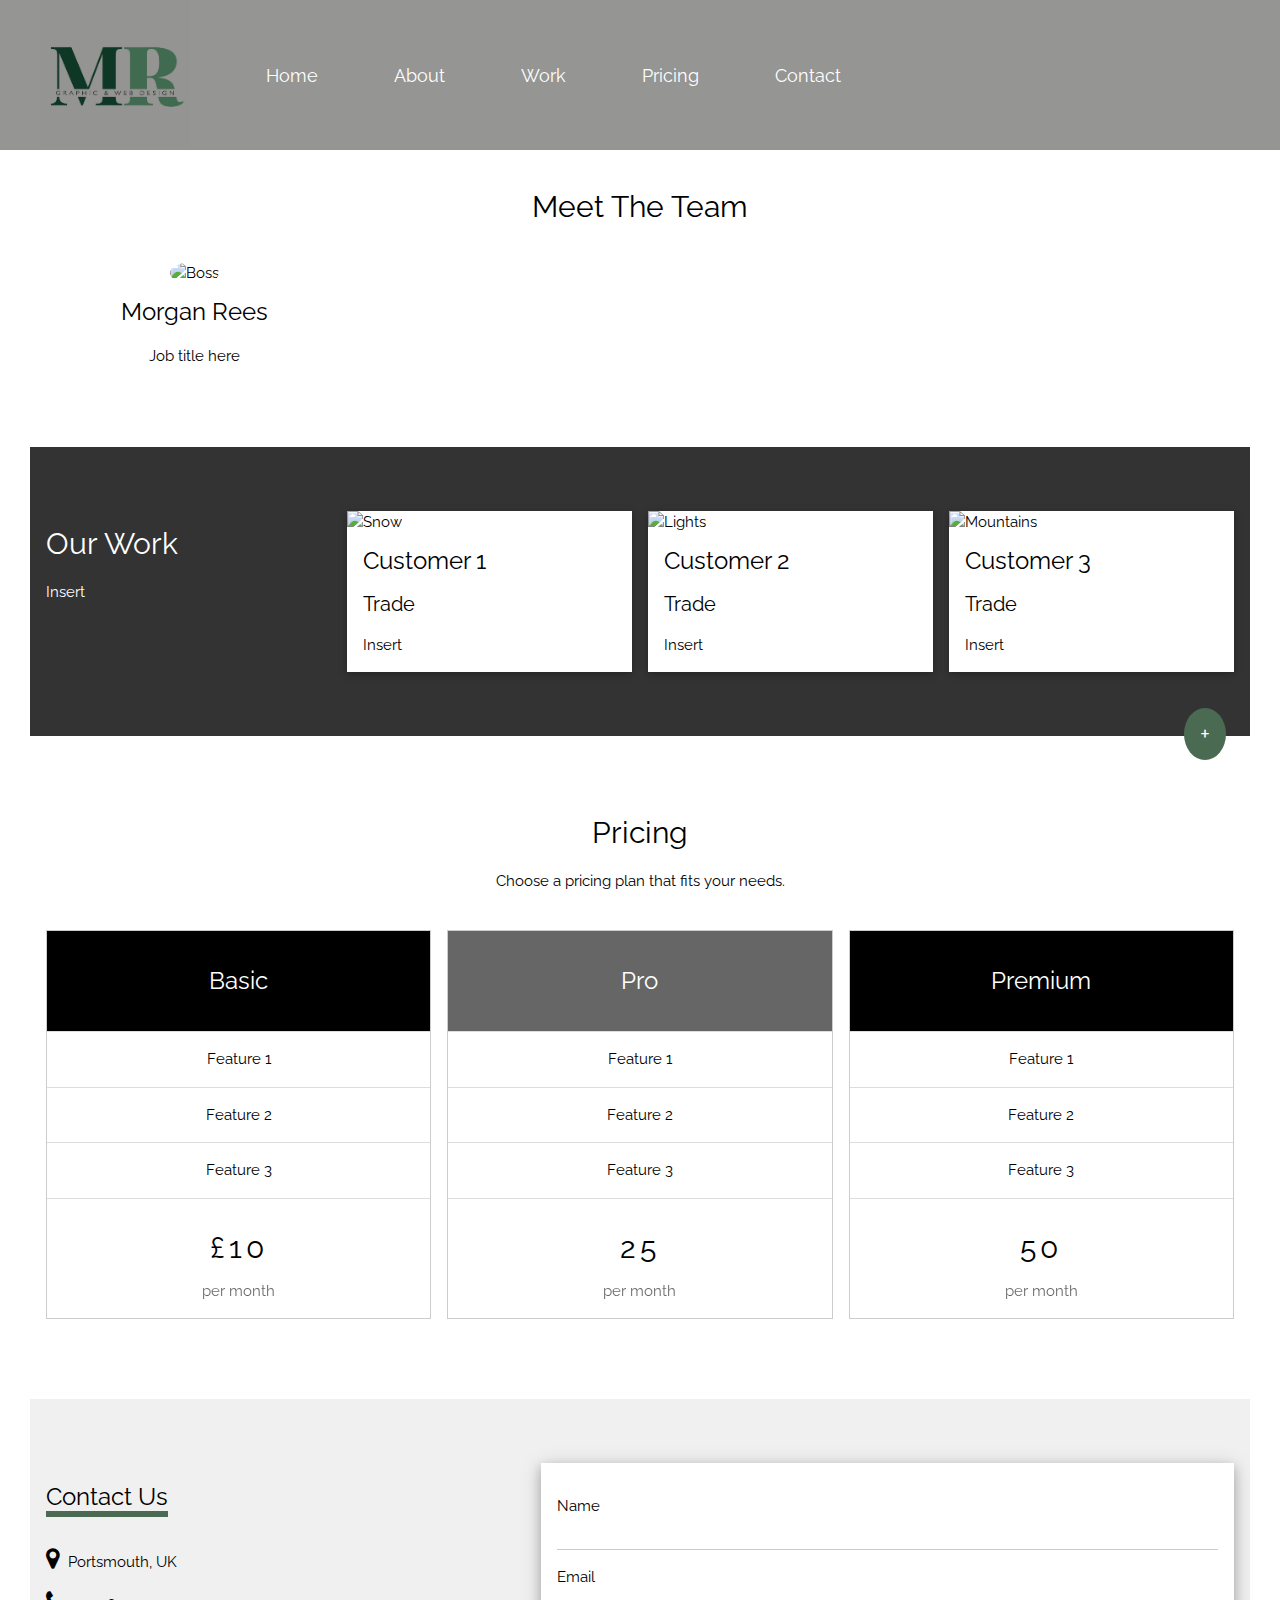
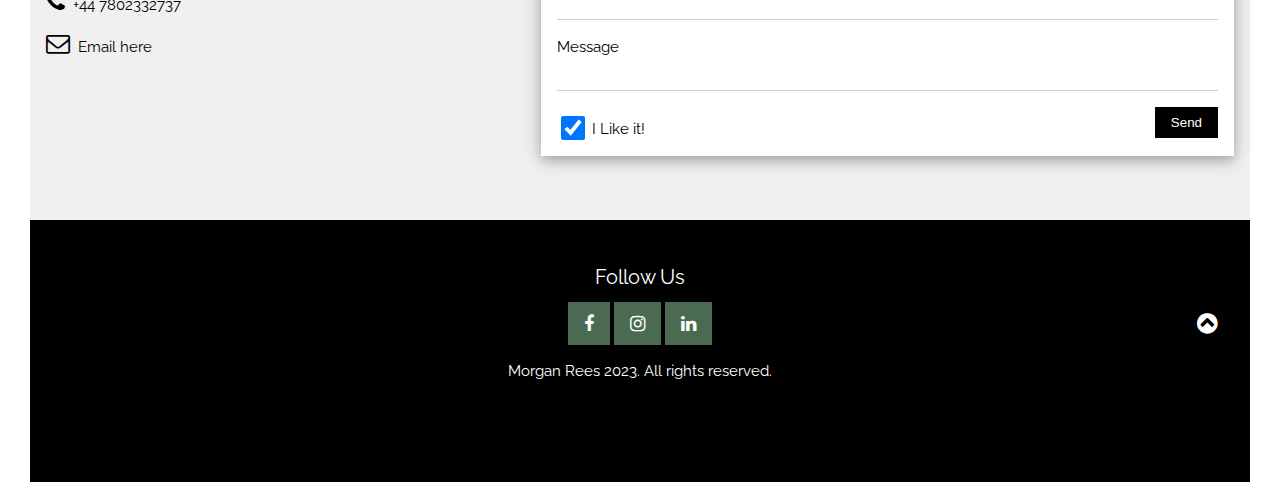
==== commit 7718e14d: "-" ====
--- a/index.html
+++ b/index.html
@@ -1,115 +1,113 @@
 <!DOCTYPE html>
 <html>
+
 <head>
-<title>Morgan Rees Graphic and Web Design</title>
-<meta charset="UTF-8">
-<meta name="viewport" content="width=device-width, initial-scale=1">
-<link rel="stylesheet" href="style.css">
-<link rel="stylesheet" href="https://cdnjs.cloudflare.com/ajax/libs/font-awesome/4.7.0/css/font-awesome.min.css">
+  <title>Morgan Rees Graphic and Web Design</title>
+  <meta charset="UTF-8">
+  <meta name="viewport" content="width=device-width, initial-scale=1">
+  <link rel="stylesheet" href="style.css">
+  <link rel="stylesheet" href="https://cdnjs.cloudflare.com/ajax/libs/font-awesome/4.7.0/css/font-awesome.min.css">
+  <link rel="preconnect" href="https://fonts.googleapis.com">
+  <link rel="preconnect" href="https://fonts.gstatic.com" crossorigin>
+  <link href="https://fonts.googleapis.com/css2?family=Inter:wght@300&family=Raleway&display=swap" rel="stylesheet">
+
 </head>
 
 <body>
-    <header>
-       <img src="MR logo.jpg">
-        <nav>
-            <ul>
-                <li><a href="#">Home</a></li>
-                <li><a href="#">About</a></li>
-                <li><a href="#">Pricing</a></li>
-                <li><a href="#">Terms of use</a></li>
-                <li><a href="#">Contact</a></li>
-            </ul>
-        </nav>
-    </header>
-
-
-<!-- Navbar 
-
-  <a href="#" class="bar-item w3-button w3-teal"><i class="fa fa-home w3-margin-right"></i>Home</a>
-  <a href="#team" class="bar-item w3-button w3-hover-white">Team</a>
-  <a href="#work" class="bar-item w3-button w3-hover-white">Work</a>
-  <a href="#pricing" class="bar-item w3-button w3-hover-white">Price</a>
-  <a href="#contact" class="bar-item w3-button w3-hover-white">Contact</a> 
-  </div>
- </div>
--->
+
+  <!--Navigation bar-->
+  <header>
+    <img src="MR logo.jpg">
+    <nav>
+      <ul>
+        <li><a href="Home" class="bar-item w3-button w3-hover-white">Home</a></li>
+        <li><a href="About" class="bar-item w3-button w3-hover-white">About</a></li>
+        <li><a href="Work" class="bar-item w3-button w3-hover-white">Work</a></li>
+        <li><a href="Pricing" class="bar-item w3-button w3-hover-white">Pricing</a></li>
+        <li><a href="Contact" class="bar-item w3-button w3-hover-white">Contact</a></li>
+      </ul>
+    </nav>
+  </header>
+
+
   <!-- Navbar on small screens -->
   <div id="navDemo" class="w3-bar-block w3-theme-d2 w3-hide w3-hide-large w3-hide-medium">
-    <a href="#team" class="bar-item w3-button">Team</a>
-    <a href="#work" class="bar-item w3-button">Work</a>
-    <a href="#pricing" class="bar-item w3-button">Price</a>
+    <a href="#Home" class="bar-item w3-button">Home</a>
+    <a href="#About" class="bar-item w3-button">About</a>
+    <a href="#Work" class="bar-item w3-button">Work</a>
+    <a href="#Pricing" class="bar-item w3-button">Pricing</a>
     <a href="#contact" class="bar-item w3-button">Contact</a>
-</div>
-</div>
-
-
-
-<!-- Team Container -->
-<div class="w3-container w3-padding-64 w3-center" id="team">
-<h2>Meet The Team</h2>
-
-<div class="w3-row"><br>
-
-<div class="w3-quarter">
-  <img src="/w3images/avatar.jpg" alt="Boss" style="width:45%" class="w3-circle w3-hover-opacity">
-  <h3>Morgan Rees</h3>
-  <p>Job title here</p>
-</div>
-
-</div>
-</div>
-
-<!-- Work Row -->
-<div class="w3-row-padding w3-padding-64 w3-theme-l1" id="work">
-
-<div class="w3-quarter">
-<h2>Our Work</h2>
-<p>Insert</p>
-</div>
-
-<div class="w3-quarter">
-<div class="w3-card w3-white">
-  <img src="/w3images/snow.jpg" alt="Snow" style="width:100%">
-  <div class="w3-container">
-  <h3>Customer 1</h3>
-  <h4>Trade</h4>
-  <p>Insert</p>
-  </div>
-  </div>
-</div>
-
-<div class="w3-quarter">
-<div class="w3-card w3-white">
-  <img src="/w3images/lights.jpg" alt="Lights" style="width:100%">
-  <div class="w3-container">
-  <h3>Customer 2</h3>
-  <h4>Trade</h4>
-  <p>Insert</p>
-  </div>
-  </div>
-</div>
-
-<div class="w3-quarter">
-<div class="w3-card w3-white">
-  <img src="/w3images/mountains.jpg" alt="Mountains" style="width:100%">
-  <div class="w3-container">
-  <h3>Customer 3</h3>
-  <h4>Trade</h4>
-  <p>Insert</p>
-  </div>
-  </div>
-</div>
-
-</div>
-
-<!-- Container -->
-<div class="w3-container" style="position:relative">
-  <a onclick="w3_open()" class="w3-button w3-xlarge w3-circle w3-teal"
-  style="position:absolute;top:-28px;right:24px">+</a>
-</div>
-
-<!-- Pricing Row -->
-<div class="w3-row-padding w3-center w3-padding-64" id="pricing">
+  </div>
+  </div>
+
+
+
+  <!-- Team Container -->
+  <div class="w3-container w3-padding-64 w3-center" id="team">
+    <h2>Meet The Team</h2>
+
+    <div class="w3-row"><br>
+
+      <div class="w3-quarter">
+        <img src="/w3images/avatar.jpg" alt="Boss" style="width:45%" class="w3-circle w3-hover-opacity">
+        <h3>Morgan Rees</h3>
+        <p>Job title here</p>
+      </div>
+
+    </div>
+  </div>
+
+  <!-- Work Row -->
+  <div class="w3-row-padding w3-padding-64 w3-theme-l1" id="work">
+
+    <div class="w3-quarter">
+      <h2>Our Work</h2>
+      <p>Insert</p>
+    </div>
+
+    <div class="w3-quarter">
+      <div class="w3-card w3-white">
+        <img src="/w3images/snow.jpg" alt="Snow" style="width:100%">
+        <div class="w3-container">
+          <h3>Customer 1</h3>
+          <h4>Trade</h4>
+          <p>Insert</p>
+        </div>
+      </div>
+    </div>
+
+    <div class="w3-quarter">
+      <div class="w3-card w3-white">
+        <img src="/w3images/lights.jpg" alt="Lights" style="width:100%">
+        <div class="w3-container">
+          <h3>Customer 2</h3>
+          <h4>Trade</h4>
+          <p>Insert</p>
+        </div>
+      </div>
+    </div>
+
+    <div class="w3-quarter">
+      <div class="w3-card w3-white">
+        <img src="/w3images/mountains.jpg" alt="Mountains" style="width:100%">
+        <div class="w3-container">
+          <h3>Customer 3</h3>
+          <h4>Trade</h4>
+          <p>Insert</p>
+        </div>
+      </div>
+    </div>
+
+  </div>
+
+  <!-- Container -->
+  <div class="w3-container" style="position:relative">
+    <a onclick="w3_open()" class="w3-button w3-xlarge w3-circle w3-teal"
+      style="position:absolute;top:-28px;right:24px">+</a>
+  </div>
+
+  <!-- Pricing Row -->
+  <div class="w3-row-padding w3-center w3-padding-64" id="pricing">
     <h2>Pricing</h2>
     <p>Choose a pricing plan that fits your needs.</p><br>
     <div class="w3-third w3-margin-bottom">
@@ -155,80 +153,79 @@
           <span class="w3-opacity">per month</span>
         </li>
     </div>
-</div>
-
-<!-- Contact Container -->
-<div class="w3-container w3-padding-64 w3-theme-l5" id="contact">
-  <div class="w3-row">
-    <div class="w3-col m5">
-    <div class="w3-padding-16"><span class="w3-xlarge w3-border-teal w3-bottombar">Contact Us</span></div>
-      <p><i class="fa fa-map-marker w3-text-teal w3-xlarge"></i>  Portsmouth, UK</p>
-      <p><i class="fa fa-phone w3-text-teal w3-xlarge"></i>  +44 7802332737</p>
-      <p><i class="fa fa-envelope-o w3-text-teal w3-xlarge"></i>  Email here</p>
-    </div>
-    <div class="w3-col m7">
-      <form class="w3-container w3-card-4 w3-padding-16 w3-white" action="/action_page.php" target="_blank">
-      <div class="w3-section">      
-        <label>Name</label>
-        <input class="w3-input" type="text" name="Name" required>
-      </div>
-      <div class="w3-section">      
-        <label>Email</label>
-        <input class="w3-input" type="text" name="Email" required>
-      </div>
-      <div class="w3-section">      
-        <label>Message</label>
-        <input class="w3-input" type="text" name="Message" required>
-      </div>  
-      <input class="w3-check" type="checkbox" checked name="Like">
-      <label>I Like it!</label>
-      <button type="submit" class="w3-button w3-right w3-theme">Send</button>
-      </form>
-    </div>
-  </div>
-</div>
-
-<!-- Image of location/map -->
-<img src="/w3images/map.jpg" class="w3-image w3-greyscale-min" style="width:100%;">
-
-<!-- Footer -->
-<footer class="w3-container w3-padding-32 w3-theme-d1 w3-center">
-  <h4>Follow Us</h4>
-  <a class="w3-button w3-large w3-teal" href="javascript:void(0)" title="Facebook"><i class="fa fa-facebook"></i></a>
-  <a class="w3-button w3-large w3-teal" href="javascript:void(0)" title="Google +"><i class="fa fa-instagram"></i></a>
-  <a class="w3-button w3-large w3-teal w3-hide-small" href="javascript:void(0)" title="Linkedin"><i class="fa fa-linkedin"></i></a>
-  <p>Morgan Rees 2023. All rights reserved.</p>
-
-  <div style="position:relative;bottom:100px;z-index:1;" class="w3-tooltip w3-right">
-    <a class="w3-button w3-theme" href="#myPage"><span class="w3-xlarge">
-    <i class="fa fa-chevron-circle-up"></i></span></a>
-  </div>
-</footer>
-
-<script>
-// Script for side navigation
-function w3_open() {
-  var x = document.getElementById("mySidebar");
-  x.style.width = "300px";
-  x.style.paddingTop = "10%";
-  x.style.display = "block";
-}
-
-// Close side navigation
-function w3_close() {
-  document.getElementById("mySidebar").style.display = "none";
-}
-
-// Used to toggle the menu on smaller screens when clicking on the menu button
-function openNav() {
-  var x = document.getElementById("navDemo");
-  if (x.className.indexOf("w3-show") == -1) {
-    x.className += " w3-show";
-  } else { 
-    x.className = x.className.replace(" w3-show", "");
-  }
-}
-</script>
+  </div>
+
+  <!-- Contact Container -->
+  <div class="w3-container w3-padding-64 w3-theme-l5" id="contact">
+    <div class="w3-row">
+      <div class="w3-col m5">
+        <div class="w3-padding-16"><span class="w3-xlarge border-contact w3-bottombar">Contact Us</span></div>
+        <p><i class="fa fa-map-marker w3-text-teal w3-xlarge"></i>  Portsmouth, UK</p>
+        <p><i class="fa fa-phone w3-text-teal w3-xlarge"></i>  +44 7802332737</p>
+        <p><i class="fa fa-envelope-o w3-text-teal w3-xlarge"></i>  Email here</p>
+      </div>
+      <div class="w3-col m7">
+        <form class="w3-container w3-card-4 w3-padding-16 w3-white" action="/action_page.php" target="_blank">
+          <div class="w3-section">
+            <label>Name</label>
+            <input class="w3-input" type="text" name="Name" required>
+          </div>
+          <div class="w3-section">
+            <label>Email</label>
+            <input class="w3-input" type="text" name="Email" required>
+          </div>
+          <div class="w3-section">
+            <label>Message</label>
+            <input class="w3-input" type="text" name="Message" required>
+          </div>
+          <input class="w3-check" type="checkbox" checked name="Like">
+          <label>I Like it!</label>
+          <button type="submit" class="w3-button w3-right w3-theme">Send</button>
+        </form>
+      </div>
+    </div>
+  </div>
+
+  <!-- Footer -->
+  <footer class="w3-container w3-padding-32 w3-theme-d1 w3-center">
+    <h4>Follow Us</h4>
+    <a class="w3-button w3-large w3-teal" href="javascript:void(0)" title="Facebook"><i class="fa fa-facebook"></i></a>
+    <a class="w3-button w3-large w3-teal" href="javascript:void(0)" title="Instagram"><i class="fa fa-instagram"></i></a>
+    <a class="w3-button w3-large w3-teal w3-hide-small" href="javascript:void(0)" title="Linkedin"><i
+        class="fa fa-linkedin"></i></a>
+    <p>Morgan Rees 2023. All rights reserved.</p>
+
+    <div style="position:relative;bottom:100px;z-index:1;" class="w3-tooltip w3-right">
+      <a class="w3-button w3-theme" href="#myPage"><span class="w3-xlarge">
+          <i class="fa fa-chevron-circle-up"></i></span></a>
+    </div>
+  </footer>
+
+  <script>
+    // Script for side navigation
+    function w3_open() {
+      var x = document.getElementById("mySidebar");
+      x.style.width = "300px";
+      x.style.paddingTop = "10%";
+      x.style.display = "block";
+    }
+
+    // Close side navigation
+    function w3_close() {
+      document.getElementById("mySidebar").style.display = "none";
+    }
+
+    // Used to toggle the menu on smaller screens when clicking on the menu button
+    function openNav() {
+      var x = document.getElementById("navDemo");
+      if (x.className.indexOf("w3-show") == -1) {
+        x.className += " w3-show";
+      } else {
+        x.className = x.className.replace(" w3-show", "");
+      }
+    }
+  </script>
 
 </body>
+
 </html>--- a/style.css
+++ b/style.css
@@ -20,13 +20,15 @@
 /*Header format*/
 header img {
     height: 150px;
+    width: 150px;
     margin-left: 40px;
 }
+
 body {
     height: 125vh;
     background-color: white;
     background-size: cover;
-    font-family: sans-serif;
+    font-family: 'Raleway', sans-serif;
     margin-top: 80px;
     padding: 30px;
 }
@@ -44,7 +46,7 @@
     height: 150px;
     display: flex;
     align-items: center;
-    color:white;    
+    color: white;
 }
 
 header * {
@@ -56,8 +58,10 @@
 }
 
 header li a {
-    color: black;
+    color: white;
     text-decoration: none;
+    font-family: 'Raleway', sans-serif;
+    font-size: 18px;
 }
 
 /*
@@ -161,7 +165,7 @@
 kbd,
 pre,
 samp {
-    font-family: monospace, monospace;
+    font-family: 'Raleway', sans-serif;
     font-size: 1em
 }
 
@@ -262,7 +266,7 @@
 /* End extract */
 html,
 body {
-    font-family: Verdana, sans-serif;
+    font-family: 'Raleway', sans-serif;
     font-size: 15px;
     line-height: 1.5
 }
@@ -301,7 +305,7 @@
 h4,
 h5,
 h6 {
-    font-family: "Segoe UI", Arial, sans-serif;
+    font-family: 'Raleway', sans-serif;
     font-weight: 400;
     margin: 10px 0
 }
@@ -316,29 +320,12 @@
     margin: 20px 0
 }
 
-.w3-image {
-    max-width: 100%;
-    height: auto
-}
-
 img {
-    vertical-align: center 
+    vertical-align: center
 }
 
 a {
     color: inherit
-}
-
-.w3-table,
-.w3-table-all {
-    border-collapse: collapse;
-    border-spacing: 0;
-    width: 100%;
-    display: table
-}
-
-.w3-table-all {
-    border: 1px solid rgb(75, 106, 82)
 }
 
 .w3-bordered tr,
@@ -347,14 +334,6 @@
 }
 
 .w3-striped tbody tr:nth-child(even) {
-    background-color: rgb(75, 106, 82)
-}
-
-.w3-table-all tr:nth-child(odd) {
-    background-color: #fff
-}
-
-.w3-table-all tr:nth-child(even) {
     background-color: rgb(75, 106, 82)
 }
 
@@ -385,7 +364,6 @@
     padding-left: 16px
 }
 
-.w3-btn,
 .w3-button {
     border: none;
     display: inline-block;
@@ -400,11 +378,6 @@
     white-space: nowrap
 }
 
-.w3-btn:hover {
-    box-shadow: 0 8px 16px 0 rgba(0, 0, 0, 0.2), 0 6px 20px 0 rgba(0, 0, 0, 0.19)
-}
-
-.w3-btn,
 .w3-button {
     -webkit-touch-callout: none;
     -webkit-user-select: none;
@@ -414,37 +387,7 @@
     user-select: none
 }
 
-.w3-disabled,
-.w3-btn:disabled,
-.w3-button:disabled {
-    cursor: not-allowed;
-    opacity: 0.3
-}
-
-.w3-disabled *,
-:disabled * {
-    pointer-events: none
-}
-
-.w3-btn.w3-disabled:hover,
-.w3-btn:disabled:hover {
-    box-shadow: none
-}
-
-.w3-badge,
-.w3-tag {
-    background-color: #000;
-    color: #fff;
-    display: inline-block;
-    padding-left: 8px;
-    padding-right: 8px;
-    text-align: center
-}
-
-.w3-badge {
-    border-radius: 50%
-}
-
+/*Pricing header*/
 .w3-ul {
     list-style-type: none;
     padding: 0;
@@ -471,14 +414,6 @@
 
 .w3-tooltip:hover .w3-text {
     display: inline-block
-}
-
-.w3-ripple:active {
-    opacity: 0.5
-}
-
-.w3-ripple {
-    transition: opacity 0s
 }
 
 .w3-input {
@@ -489,72 +424,24 @@
     width: 100%
 }
 
-.w3-select {
-    padding: 9px 0;
-    width: 100%;
-    border: none;
-    border-bottom: 1px solid #ccc
-}
-
-.w3-dropdown-click,
-.w3-dropdown-hover {
-    position: relative;
-    display: inline-block;
-    cursor: pointer
-}
-
-.w3-dropdown-hover:hover .w3-dropdown-content {
+.w3-dropdown-hover:hover {
     display: block
 }
 
-.w3-dropdown-hover:first-child,
-.w3-dropdown-click:hover {
-    background-color: #ccc;
-    color: #000
-}
-
-.w3-dropdown-hover:hover>.w3-button:first-child,
-.w3-dropdown-click:hover>.w3-button:first-child {
-    background-color: #ccc;
-    color: #000
-}
-
-.w3-dropdown-content {
-    cursor: auto;
-    color: #000;
-    background-color: #fff;
-    display: none;
-    position: absolute;
-    min-width: 160px;
-    margin: 0;
-    padding: 0;
-    z-index: 1
-}
-
-.w3-check,
-.w3-radio {
+.w3-check {
     width: 24px;
     height: 24px;
     position: relative;
     top: 6px
 }
 
-.w3-sidebar {
-    height: 100%;
-    width: 200px;
-    background-color: #fff;
-    position: fixed !important;
-    z-index: 1;
-    overflow: auto
-}
-
 .w3-bar-block .w3-dropdown-hover,
 .w3-bar-block .w3-dropdown-click {
     width: 100%
 }
 
-.w3-bar-block .w3-dropdown-hover .w3-dropdown-content,
-.w3-bar-block .w3-dropdown-click .w3-dropdown-content {
+.w3-bar-block .w3-dropdown-hover,
+.w3-bar-block .w3-dropdown-click {
     min-width: 100%
 }
 
@@ -565,42 +452,13 @@
     padding: 8px 16px
 }
 
-.w3-main,
-#main {
-    transition: margin-left .4s
-}
-
-.w3-modal {
-    z-index: 3;
-    display: none;
-    padding-top: 100px;
-    position: fixed;
-    left: 0;
-    top: 0;
-    width: 100%;
-    height: 100%;
-    overflow: auto;
-    background-color: rgb(0, 0, 0);
-    background-color: rgba(0, 0, 0, 0.4)
-}
-
-.w3-modal-content {
-    margin: auto;
-    background-color: #fff;
-    position: relative;
-    padding: 0;
-    outline: 0;
-    width: 600px
-}
-
-
-.bar{
+.bar {
     width: 100%;
     overflow: hidden
 }
 
 
-.w3-center .bar{
+.w3-center .bar {
     display: inline-block;
     width: auto
 }
@@ -641,11 +499,6 @@
     text-align: center
 }
 
-.w3-block {
-    display: block;
-    width: 100%
-}
-
 .w3-responsive {
     display: block;
     overflow-x: auto
@@ -659,8 +512,6 @@
 .w3-row:before,
 .w3-row-padding:after,
 .w3-row-padding:before,
-.w3-cell-row:before,
-.w3-cell-row:after,
 .w3-clear:after,
 .w3-clear:before,
 .w3-bar:before,
@@ -671,7 +522,6 @@
 }
 
 .w3-col,
-.w3-half,
 .w3-third,
 .w3-twothird,
 .w3-threequarter,
@@ -751,8 +601,7 @@
         width: 41.66666%
     }
 
-    .w3-col.m6,
-    .w3-half {
+    .w3-col.m6 {
         width: 49.99999%
     }
 
@@ -831,50 +680,6 @@
     .w3-col.l12 {
         width: 99.99999%
     }
-}
-
-.w3-rest {
-    overflow: hidden
-}
-
-.w3-stretch {
-    margin-left: -16px;
-    margin-right: -16px
-}
-
-.w3-content,
-.w3-auto {
-    margin-left: auto;
-    margin-right: auto
-}
-
-.w3-content {
-    max-width: 980px
-}
-
-.w3-auto {
-    max-width: 1140px
-}
-
-.w3-cell-row {
-    display: table;
-    width: 100%
-}
-
-.w3-cell {
-    display: table-cell
-}
-
-.w3-cell-top {
-    vertical-align: top
-}
-
-.w3-cell-middle {
-    vertical-align: middle
-}
-
-.w3-cell-bottom {
-    vertical-align: bottom
 }
 
 .w3-hide {
@@ -902,12 +707,10 @@
         width: auto !important
     }
 
-    .w3-modal {
-        padding-top: 30px
-    }
-
-    .w3-dropdown-hover.w3-mobile .w3-dropdown-content,
-    .w3-dropdown-click.w3-mobile .w3-dropdown-content {
+
+
+    .w3-dropdown-hover.w3-mobile,
+    .w3-dropdown-click.w3-mobile {
         position: relative
     }
 
@@ -927,22 +730,12 @@
     }
 
     .w3-dropdown-hover.w3-mobile,
-    .w3-dropdown-hover.w3-mobile .w3-btn,
+    .w3-dropdown-hover.w3-mobile,
     .w3-dropdown-hover.w3-mobile .w3-button,
     .w3-dropdown-click.w3-mobile,
-    .w3-dropdown-click.w3-mobile .w3-btn,
+    .w3-dropdown-click.w3-mobile,
     .w3-dropdown-click.w3-mobile .w3-button {
         width: 100%
-    }
-}
-
-@media (max-width:768px) {
-    .w3-modal-content {
-        width: 500px
-    }
-
-    .w3-modal {
-        padding-top: 50px
     }
 }
 
@@ -954,30 +747,11 @@
     .w3-hide-large {
         display: none !important
     }
-
-    .w3-sidebar.w3-collapse {
-        display: block !important
-    }
 }
 
 @media (max-width:992px) and (min-width:601px) {
     .w3-hide-medium {
         display: none !important
-    }
-}
-
-@media (max-width:992px) {
-    .w3-sidebar.w3-collapse {
-        display: none
-    }
-
-    .w3-main {
-        margin-left: 0 !important;
-        margin-right: 0 !important
-    }
-
-    .w3-auto {
-        max-width: 100%
     }
 }
 
@@ -988,25 +762,12 @@
     z-index: 1
 }
 
-.Navbar{
+.Navbar {
     top: 0
 }
 
 .w3-bottom {
     bottom: 0
-}
-
-.w3-overlay {
-    position: fixed;
-    display: none;
-    width: 100%;
-    height: 100%;
-    top: 0;
-    left: 0;
-    right: 0;
-    bottom: 0;
-    background-color: rgba(0, 0, 0, 0.5);
-    z-index: 2
 }
 
 .w3-display-topleft {
@@ -1124,36 +885,8 @@
     padding: 0 8px
 }
 
-.w3-container,
-.w3-panel {
-    padding: 0.01em 16px
-}
-
-.w3-panel {
-    margin-top: 16px;
-    margin-bottom: 16px
-}
-
-.w3-code,
-.w3-codespan {
-    font-family: Consolas, "courier new";
-    font-size: 16px
-}
-
-.w3-code {
-    width: auto;
-    background-color: #fff;
-    padding: 8px 12px;
-    border-left: 4px solid #4CAF50;
-    word-wrap: break-word
-}
-
-.w3-codespan {
-    color: crimson;
-    background-color: #f1f1f1;
-    padding-left: 4px;
-    padding-right: 4px;
-    font-size: 110%
+.w3-container{
+ padding: 0.01em 16px
 }
 
 .w3-card,
@@ -1320,48 +1053,6 @@
     opacity: 0.75
 }
 
-.w3-greyscale-max,
-.w3-grayscale-max,
-.w3-hover-greyscale:hover,
-.w3-hover-grayscale:hover {
-    filter: grayscale(100%)
-}
-
-.w3-greyscale,
-.w3-grayscale {
-    filter: grayscale(75%)
-}
-
-.w3-greyscale-min,
-.w3-grayscale-min {
-    filter: grayscale(50%)
-}
-
-.w3-sepia {
-    filter: sepia(75%)
-}
-
-.w3-sepia-max,
-.w3-hover-sepia:hover {
-    filter: sepia(100%)
-}
-
-.w3-sepia-min {
-    filter: sepia(50%)
-}
-
-.w3-tiny {
-    font-size: 10px !important
-}
-
-.w3-small {
-    font-size: 12px !important
-}
-
-.w3-medium {
-    font-size: 15px !important
-}
-
 .w3-large {
     font-size: 18px !important
 }
@@ -1370,26 +1061,6 @@
     font-size: 24px !important
 }
 
-.w3-xxlarge {
-    font-size: 36px !important
-}
-
-.w3-xxxlarge {
-    font-size: 48px !important
-}
-
-.w3-jumbo {
-    font-size: 64px !important
-}
-
-.w3-left-align {
-    text-align: left !important
-}
-
-.w3-right-align {
-    text-align: right !important
-}
-
 .w3-justify {
     text-align: justify !important
 }
@@ -1406,36 +1077,11 @@
     border: 1px solid #ccc !important
 }
 
-.w3-border-top {
-    border-top: 1px solid #ccc !important
-}
-
-.w3-border-bottom {
-    border-bottom: 1px solid #ccc !important
-}
-
-.w3-border-left {
-    border-left: 1px solid #ccc !important
-}
-
-.w3-border-right {
-    border-right: 1px solid #ccc !important
-}
-
 .w3-bottombar {
     border-bottom: 6px solid #ccc !important
 }
 
-.w3-leftbar {
-    border-left: 6px solid #ccc !important
-}
-
-.w3-rightbar {
-    border-right: 6px solid #ccc !important
-}
-
-.w3-section,
-.w3-code {
+.w3-section {
     margin-top: 16px !important;
     margin-bottom: 16px !important
 }
@@ -1444,32 +1090,12 @@
     margin: 16px !important
 }
 
-.w3-margin-top {
-    margin-top: 16px !important
-}
-
 .w3-margin-bottom {
     margin-bottom: 16px !important
 }
 
-.w3-margin-left {
-    margin-left: 16px !important
-}
-
-.w3-margin-right {
-    margin-right: 16px !important
-}
-
-.w3-padding-small {
-    padding: 4px 8px !important
-}
-
 .w3-padding {
     padding: 8px 16px !important
-}
-
-.w3-padding-large {
-    padding: 12px 24px !important
 }
 
 .w3-padding-16 {
@@ -1487,36 +1113,11 @@
     padding-bottom: 32px !important
 }
 
-.w3-padding-48 {
-    padding-top: 48px !important;
-    padding-bottom: 48px !important
-}
-
 .w3-padding-64 {
     padding-top: 64px !important;
     padding-bottom: 64px !important
 }
 
-.w3-padding-top-64 {
-    padding-top: 64px !important
-}
-
-.w3-padding-top-48 {
-    padding-top: 48px !important
-}
-
-.w3-padding-top-32 {
-    padding-top: 32px !important
-}
-
-.w3-padding-top-24 {
-    padding-top: 24px !important
-}
-
-.w3-left {
-    float: left !important
-}
-
 .w3-right {
     float: right !important
 }
@@ -1537,12 +1138,6 @@
 
 
 /* Colors */
-
-.w3-sand,
-.w3-hover-sand:hover {
-    color: #000 !important;
-    background-color: #fdf5e6 !important
-}
 
 .w3-teal,
 .w3-hover-teal:hover {
@@ -1550,13 +1145,7 @@
     background-color: rgb(75, 106, 82) !important
 }
 
-.w3-yellow,
-.w3-hover-yellow:hover {
-    color: #000 !important;
-    background-color: #ffeb3b !important
-}
-
-/*Affects our work section*/
+/*Our work*/
 .w3-white,
 .w3-hover-white:hover {
     color: #000 !important;
@@ -1569,186 +1158,10 @@
     background-color: #000 !important
 }
 
-.w3-grey,
-.w3-hover-grey:hover,
-.w3-gray,
-.w3-hover-gray:hover {
-    color: #000 !important;
-    background-color: #9e9e9e !important
-}
-
-.w3-light-grey,
-.w3-hover-light-grey:hover,
-.w3-light-gray,
-.w3-hover-light-gray:hover {
-    color: #000 !important;
-    background-color: #f1f1f1 !important
-}
-
-.w3-dark-grey,
-.w3-hover-dark-grey:hover,
-.w3-dark-gray,
-.w3-hover-dark-gray:hover {
-    color: #fff !important;
-    background-color: #616161 !important
-}
-
-.w3-pale-red,
-.w3-hover-pale-red:hover {
-    color: #000 !important;
-    background-color: #ffdddd !important
-}
-
-.w3-pale-green,
-.w3-hover-pale-green:hover {
-    color: #000 !important;
-    background-color: #ddffdd !important
-}
-
-.w3-pale-yellow,
-.w3-hover-pale-yellow:hover {
-    color: #000 !important;
-    background-color: #ffffcc !important
-}
-
-.w3-pale-blue,
-.w3-hover-pale-blue:hover {
-    color: #000 !important;
-    background-color: #ddffff !important
-}
-
-.w3-text-blue-grey,
-.w3-hover-text-blue-grey:hover,
-.w3-text-blue-gray,
-.w3-hover-text-blue-gray:hover {
-    color: #607d8b !important
-}
-
-.w3-text-green,
-.w3-hover-text-green:hover {
-    color: #4CAF50 !important
-}
-
-.w3-text-light-green,
-.w3-hover-text-light-green:hover {
-    color: #8bc34a !important
-}
-
-.w3-text-sand,
-.w3-hover-text-sand:hover {
-    color: #fdf5e6 !important
-}
-
-.w3-text-yellow,
-.w3-hover-text-yellow:hover {
-    color: #d2be0e !important
-}
-
-.w3-text-white,
-.w3-hover-text-white:hover {
-    color: #fff !important
-}
-
-.w3-text-black,
-.w3-hover-text-black:hover {
-    color: #000 !important
-}
-
-.w3-text-grey,
-.w3-hover-text-grey:hover,
-.w3-text-gray,
-.w3-hover-text-gray:hover {
-    color: #757575 !important
-}
-
-.w3-text-light-grey,
-.w3-hover-text-light-grey:hover,
-.w3-text-light-gray,
-.w3-hover-text-light-gray:hover {
-    color: #f1f1f1 !important
-}
-
-.w3-text-dark-grey,
-.w3-hover-text-dark-grey:hover,
-.w3-text-dark-gray,
-.w3-hover-text-dark-gray:hover {
-    color: #3a3a3a !important
-}
-
-.w3-border-blue-grey,
-.w3-hover-border-blue-grey:hover,
-.w3-border-blue-gray,
-.w3-hover-border-blue-gray:hover {
-    border-color: #607d8b !important
-}
-
-.w3-border-sand,
-.w3-hover-border-sand:hover {
-    border-color: #fdf5e6 !important
-}
-
 /*Contact us button*/
-.w3-border-teal,
-.w3-hover-border-teal:hover {
-    border-color: #009688 !important
-}
-
-.w3-text-teal,
-.w3-hover-text-teal:hover {
-    color: #009688 !important
-}
-
-.w3-border-white,
-.w3-hover-border-white:hover {
-    border-color: #fff !important
-}
-
-.w3-border-black,
-.w3-hover-border-black:hover {
-    border-color: #000 !important
-}
-
-.w3-border-grey,
-.w3-hover-border-grey:hover,
-.w3-border-gray,
-.w3-hover-border-gray:hover {
-    border-color: #9e9e9e !important
-}
-
-.w3-border-light-grey,
-.w3-hover-border-light-grey:hover,
-.w3-border-light-gray,
-.w3-hover-border-light-gray:hover {
-    border-color: #f1f1f1 !important
-}
-
-.w3-border-dark-grey,
-.w3-hover-border-dark-grey:hover,
-.w3-border-dark-gray,
-.w3-hover-border-dark-gray:hover {
-    border-color: #616161 !important
-}
-
-.w3-border-pale-red,
-.w3-hover-border-pale-red:hover {
-    border-color: #ffe7e7 !important
-}
-
-.w3-border-pale-green,
-.w3-hover-border-pale-green:hover {
-    border-color: #e7ffe7 !important
-}
-
-.w3-border-pale-yellow,
-.w3-hover-border-pale-yellow:hover {
-    border-color: #ffffcc !important
-}
-
-.w3-border-pale-blue,
-.w3-hover-border-pale-blue:hover {
-    border-color: #e7ffff !important
-}
-
+.border-contact {
+        border-color:rgb(75,106,82) !important
+}
 
 /*Header and footer colours*/
 
@@ -1757,16 +1170,6 @@
     background-color: #f0f0f0 !important
 }
 
-.w3-theme-l4 {
-    color: #000 !important;
-    background-color: #cccccc !important
-}
-
-.w3-theme-l3 {
-    color: #fff !important;
-    background-color: #999999 !important
-}
-
 .w3-theme-l2 {
     color: #fff !important;
     background-color: #666666 !important
@@ -1787,58 +1190,7 @@
     background-color: #000000 !important
 }
 
-.w3-theme-d3 {
-    color: #fff !important;
-    background-color: #000000 !important
-}
-
-.w3-theme-d4 {
-    color: #fff !important;
-    background-color: #000000 !important
-}
-
-.w3-theme-d5 {
-    color: #fff !important;
-    background-color: #000000 !important
-}
-
-.w3-theme-light {
-    color: #000 !important;
-    background-color: #f0f0f0 !important
-}
-
-.w3-theme-dark {
-    color: #fff !important;
-    background-color: #000000 !important
-}
-
-.w3-theme-action {
-    color: #fff !important;
-    background-color: #000000 !important
-}
-
 .w3-theme {
     color: #fff !important;
     background-color: #000000 !important
-}
-
-.w3-text-theme {
-    color: #000000 !important
-}
-
-.w3-border-theme {
-    border-color: #000000 !important
-}
-
-.w3-hover-theme:hover {
-    color: #fff !important;
-    background-color: #000000 !important
-}
-
-.w3-hover-text-theme:hover {
-    color: #000000 !important
-}
-
-.w3-hover-border-theme:hover {
-    border-color: #000000 !important
-}
+}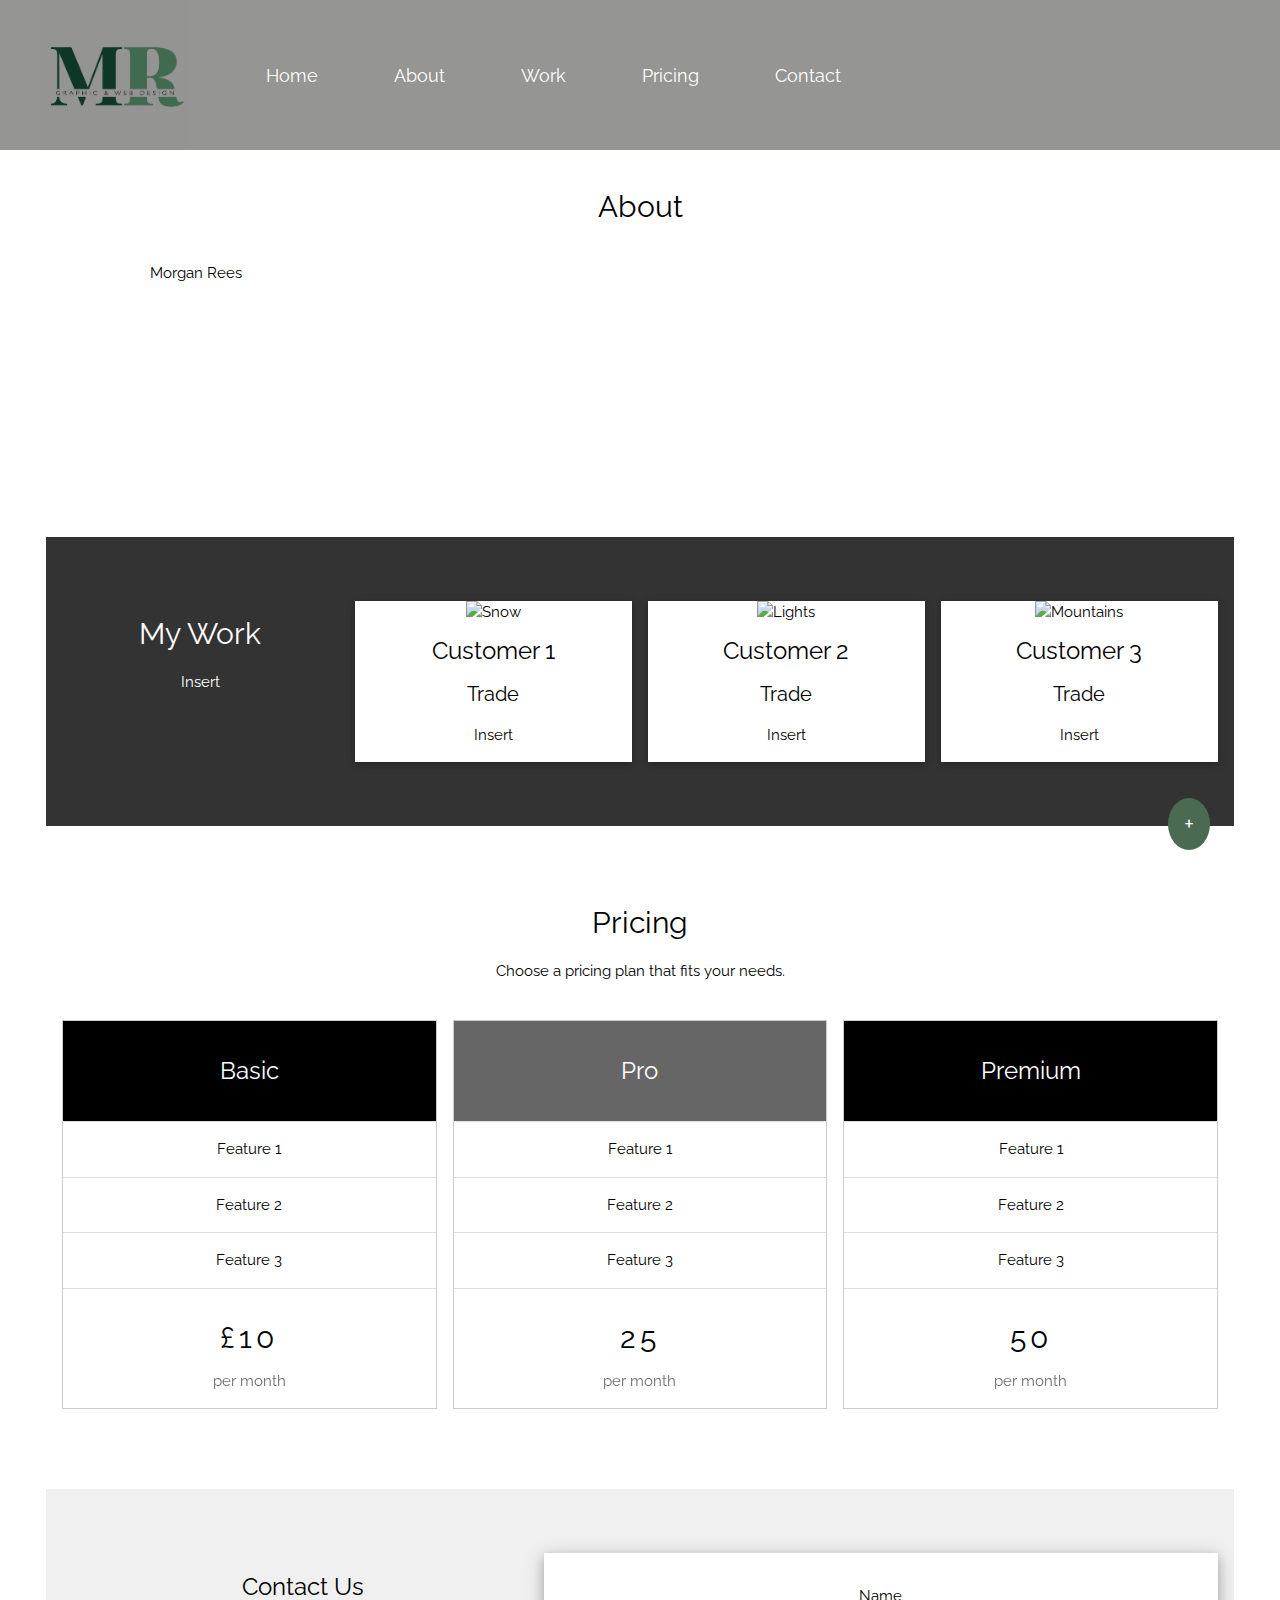
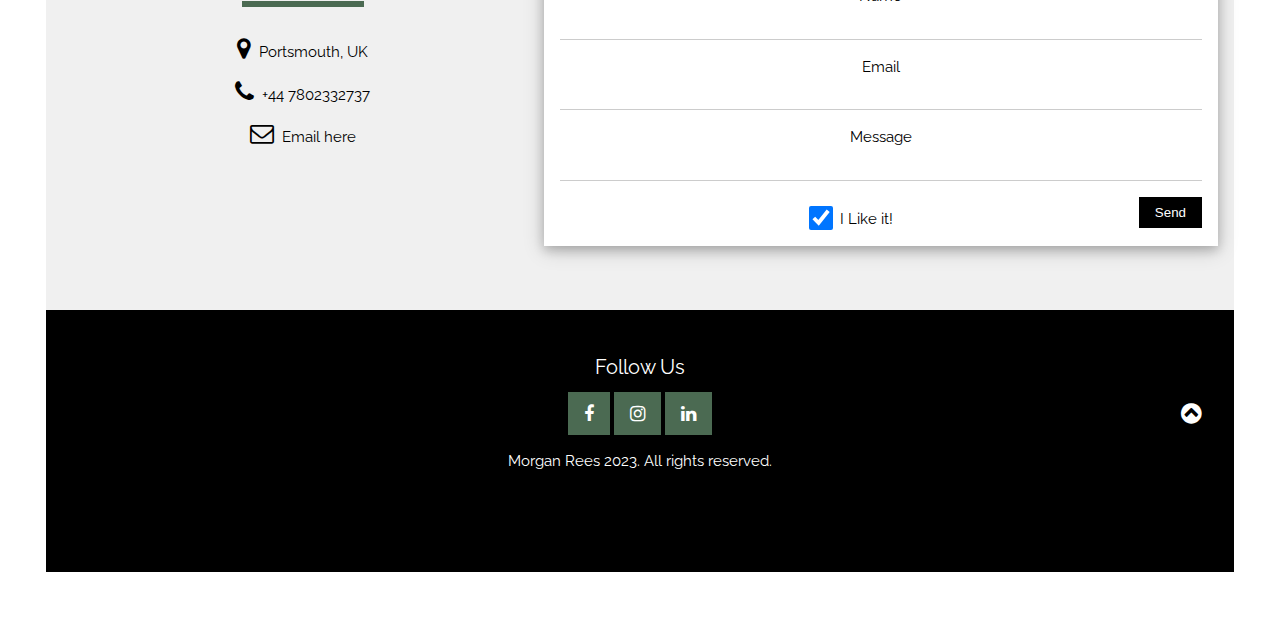
==== commit 11eb022e: "-" ====
--- a/index.html
+++ b/index.html
@@ -10,7 +10,6 @@
   <link rel="preconnect" href="https://fonts.googleapis.com">
   <link rel="preconnect" href="https://fonts.gstatic.com" crossorigin>
   <link href="https://fonts.googleapis.com/css2?family=Inter:wght@300&family=Raleway&display=swap" rel="stylesheet">
-
 </head>
 
 <body>
@@ -20,11 +19,11 @@
     <img src="MR logo.jpg">
     <nav>
       <ul>
-        <li><a href="Home" class="bar-item w3-button w3-hover-white">Home</a></li>
-        <li><a href="About" class="bar-item w3-button w3-hover-white">About</a></li>
-        <li><a href="Work" class="bar-item w3-button w3-hover-white">Work</a></li>
-        <li><a href="Pricing" class="bar-item w3-button w3-hover-white">Pricing</a></li>
-        <li><a href="Contact" class="bar-item w3-button w3-hover-white">Contact</a></li>
+        <li><a href="Home" class="bar-item mr-button w3-hover-white">Home</a></li>
+        <li><a href="About" class="bar-item mr-button w3-hover-white">About</a></li>
+        <li><a href="Work" class="bar-item mr-button w3-hover-white">Work</a></li>
+        <li><a href="Pricing" class="bar-item mr-button w3-hover-white">Pricing</a></li>
+        <li><a href="Contact" class="bar-item mr-button w3-hover-white">Contact</a></li>
       </ul>
     </nav>
   </header>
@@ -32,36 +31,41 @@
 
   <!-- Navbar on small screens -->
   <div id="navDemo" class="w3-bar-block w3-theme-d2 w3-hide w3-hide-large w3-hide-medium">
-    <a href="#Home" class="bar-item w3-button">Home</a>
-    <a href="#About" class="bar-item w3-button">About</a>
-    <a href="#Work" class="bar-item w3-button">Work</a>
-    <a href="#Pricing" class="bar-item w3-button">Pricing</a>
-    <a href="#contact" class="bar-item w3-button">Contact</a>
-  </div>
-  </div>
-
-
-
-  <!-- Team Container -->
+    <a href="#Home" class="bar-item mr-button">Home</a>
+    <a href="#About" class="bar-item mr-button">About</a>
+    <a href="#Work" class="bar-item mr-button">Work</a>
+    <a href="#Pricing" class="bar-item mr-button">Pricing</a>
+    <a href="#contact" class="bar-item mr-button">Contact</a>
+  </div>
+  </div>
+
+
+
+  <!-- Team section -->
   <div class="w3-container w3-padding-64 w3-center" id="team">
-    <h2>Meet The Team</h2>
-
+    <h2>About</h2>
     <div class="w3-row"><br>
-
+<!---
       <div class="w3-quarter">
-        <img src="/w3images/avatar.jpg" alt="Boss" style="width:45%" class="w3-circle w3-hover-opacity">
+        <div class="placeholder-image"><img src="placeholder-image.png" alt="Image" style="height: 275px;width: 300px;">
         <h3>Morgan Rees</h3>
         <p>Job title here</p>
       </div>
-
-    </div>
-  </div>
-
-  <!-- Work Row -->
+    </div>
+    </div>
+  </div>
+-->
+
+    <div id="placeholder-image" img src="placeholder-image.png" alt="Image" style="height: 275px;width: 300px;">
+    <div class="mediacontent">Morgan Rees </div>
+</div>
+
+
+  <!-- Work section -->
   <div class="w3-row-padding w3-padding-64 w3-theme-l1" id="work">
 
     <div class="w3-quarter">
-      <h2>Our Work</h2>
+      <h2>My Work</h2>
       <p>Insert</p>
     </div>
 
@@ -102,7 +106,7 @@
 
   <!-- Container -->
   <div class="w3-container" style="position:relative">
-    <a onclick="w3_open()" class="w3-button w3-xlarge w3-circle w3-teal"
+    <a onclick="w3_open()" class="mr-button w3-xlarge w3-circle light-green"
       style="position:absolute;top:-28px;right:24px">+</a>
   </div>
 
@@ -180,7 +184,7 @@
           </div>
           <input class="w3-check" type="checkbox" checked name="Like">
           <label>I Like it!</label>
-          <button type="submit" class="w3-button w3-right w3-theme">Send</button>
+          <button type="submit" class="mr-button w3-right w3-theme">Send</button>
         </form>
       </div>
     </div>
@@ -189,14 +193,14 @@
   <!-- Footer -->
   <footer class="w3-container w3-padding-32 w3-theme-d1 w3-center">
     <h4>Follow Us</h4>
-    <a class="w3-button w3-large w3-teal" href="javascript:void(0)" title="Facebook"><i class="fa fa-facebook"></i></a>
-    <a class="w3-button w3-large w3-teal" href="javascript:void(0)" title="Instagram"><i class="fa fa-instagram"></i></a>
-    <a class="w3-button w3-large w3-teal w3-hide-small" href="javascript:void(0)" title="Linkedin"><i
+    <a class="mr-button w3-large light-green" href="javascript:void(0)" title="Facebook"><i class="fa fa-facebook"></i></a>
+    <a class="mr-button w3-large light-green" href="javascript:void(0)" title="Instagram"><i class="fa fa-instagram"></i></a>
+    <a class="mr-button w3-large light-green w3-hide-small" href="javascript:void(0)" title="Linkedin"><i
         class="fa fa-linkedin"></i></a>
     <p>Morgan Rees 2023. All rights reserved.</p>
 
     <div style="position:relative;bottom:100px;z-index:1;" class="w3-tooltip w3-right">
-      <a class="w3-button w3-theme" href="#myPage"><span class="w3-xlarge">
+      <a class="mr-button w3-theme" href="#myPage"><span class="w3-xlarge">
           <i class="fa fa-chevron-circle-up"></i></span></a>
     </div>
   </footer>
--- a/style.css
+++ b/style.css
@@ -62,6 +62,10 @@
     text-decoration: none;
     font-family: 'Raleway', sans-serif;
     font-size: 18px;
+}
+
+.placeholder-image {
+    align-content: left;
 }
 
 /*
@@ -333,15 +337,6 @@
     border-bottom: 1px solid #ddd
 }
 
-.w3-striped tbody tr:nth-child(even) {
-    background-color: rgb(75, 106, 82)
-}
-
-.w3-hoverable tbody tr:hover,
-.w3-ul.w3-hoverable li:hover {
-    background-color: #ccc
-}
-
 .w3-centered tr th,
 .w3-centered tr td {
     text-align: center
@@ -364,7 +359,7 @@
     padding-left: 16px
 }
 
-.w3-button {
+.mr-button {
     border: none;
     display: inline-block;
     padding: 8px 16px;
@@ -378,7 +373,7 @@
     white-space: nowrap
 }
 
-.w3-button {
+.mr-button {
     -webkit-touch-callout: none;
     -webkit-user-select: none;
     -khtml-user-select: none;
@@ -445,8 +440,8 @@
     min-width: 100%
 }
 
-.w3-bar-block .w3-dropdown-hover .w3-button,
-.w3-bar-block .w3-dropdown-click .w3-button {
+.w3-bar-block .w3-dropdown-hover .mr-button,
+.w3-bar-block .w3-dropdown-click .mr-button {
     width: 100%;
     text-align: left;
     padding: 8px 16px
@@ -464,7 +459,7 @@
 }
 
 /*Keep*/
-.bar .bar-item {
+.bar {
     padding: 8px 16px;
     float: left;
     width: auto;
@@ -480,7 +475,7 @@
     float: left
 }
 
-.w3-bar .w3-button {
+.w3-bar .mr-button {
     white-space: normal
 }
 
@@ -731,10 +726,10 @@
 
     .w3-dropdown-hover.w3-mobile,
     .w3-dropdown-hover.w3-mobile,
-    .w3-dropdown-hover.w3-mobile .w3-button,
+    .w3-dropdown-hover.w3-mobile .mr-button,
     .w3-dropdown-click.w3-mobile,
     .w3-dropdown-click.w3-mobile,
-    .w3-dropdown-click.w3-mobile .w3-button {
+    .w3-dropdown-click.w3-mobile .mr-button {
         width: 100%
     }
 }
@@ -1103,11 +1098,6 @@
     padding-bottom: 16px !important
 }
 
-.w3-padding-24 {
-    padding-top: 24px !important;
-    padding-bottom: 24px !important
-}
-
 .w3-padding-32 {
     padding-top: 32px !important;
     padding-bottom: 32px !important
@@ -1122,7 +1112,7 @@
     float: right !important
 }
 
-.w3-button:hover {
+.mr-button:hover {
     color: #000 !important;
     background-color: #ccc !important
 }
@@ -1139,7 +1129,7 @@
 
 /* Colors */
 
-.w3-teal,
+.light-green,
 .w3-hover-teal:hover {
     color: #fff !important;
     background-color: rgb(75, 106, 82) !important
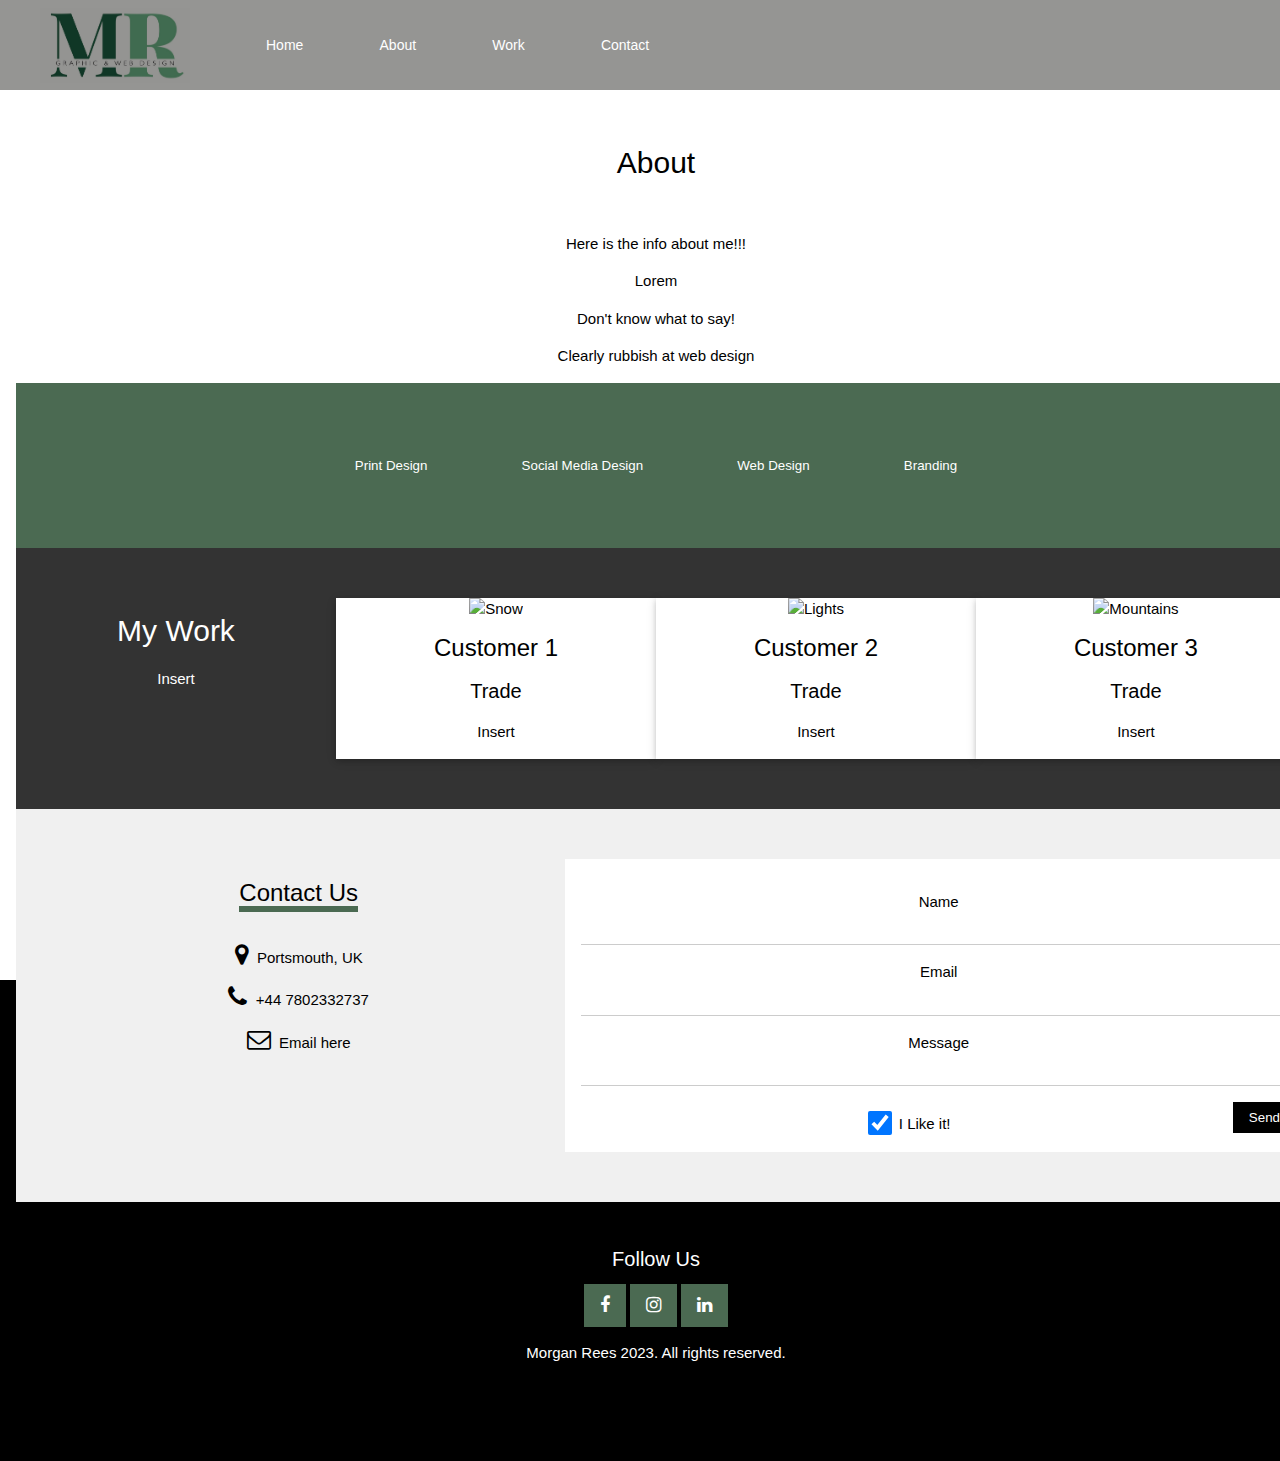
==== commit 880c5518: "-" ====
--- a/index.html
+++ b/index.html
@@ -7,22 +7,19 @@
   <meta name="viewport" content="width=device-width, initial-scale=1">
   <link rel="stylesheet" href="style.css">
   <link rel="stylesheet" href="https://cdnjs.cloudflare.com/ajax/libs/font-awesome/4.7.0/css/font-awesome.min.css">
-  <link rel="preconnect" href="https://fonts.googleapis.com">
-  <link rel="preconnect" href="https://fonts.gstatic.com" crossorigin>
-  <link href="https://fonts.googleapis.com/css2?family=Inter:wght@300&family=Raleway&display=swap" rel="stylesheet">
+  <link rel="stylesheet" href=https://use.typekit.net/vwi4rwk.css>
 </head>
 
 <body>
 
   <!--Navigation bar-->
   <header>
-    <img src="MR logo.jpg">
+    <img src="MR logo crop.jpg">
     <nav>
       <ul>
         <li><a href="Home" class="bar-item mr-button w3-hover-white">Home</a></li>
         <li><a href="About" class="bar-item mr-button w3-hover-white">About</a></li>
         <li><a href="Work" class="bar-item mr-button w3-hover-white">Work</a></li>
-        <li><a href="Pricing" class="bar-item mr-button w3-hover-white">Pricing</a></li>
         <li><a href="Contact" class="bar-item mr-button w3-hover-white">Contact</a></li>
       </ul>
     </nav>
@@ -34,7 +31,6 @@
     <a href="#Home" class="bar-item mr-button">Home</a>
     <a href="#About" class="bar-item mr-button">About</a>
     <a href="#Work" class="bar-item mr-button">Work</a>
-    <a href="#Pricing" class="bar-item mr-button">Pricing</a>
     <a href="#contact" class="bar-item mr-button">Contact</a>
   </div>
   </div>
@@ -45,21 +41,23 @@
   <div class="w3-container w3-padding-64 w3-center" id="team">
     <h2>About</h2>
     <div class="w3-row"><br>
-<!---
-      <div class="w3-quarter">
-        <div class="placeholder-image"><img src="placeholder-image.png" alt="Image" style="height: 275px;width: 300px;">
-        <h3>Morgan Rees</h3>
-        <p>Job title here</p>
-      </div>
-    </div>
-    </div>
-  </div>
--->
 
-    <div id="placeholder-image" img src="placeholder-image.png" alt="Image" style="height: 275px;width: 300px;">
-    <div class="mediacontent">Morgan Rees </div>
+    <p>Here is the info about me!!!</p>
+    <p>Lorem</p>
+    <p>Don't know what to say!</p>
+    <p>Clearly rubbish at web design</p>
 </div>
 
+  <!-- Design section -->
+
+<div class="w3-padding-64 theme-designtypes" id="work">
+<section>
+  <button class="mr-button-1">Print Design</button>
+  <button class="mr-button-1">Social Media Design</button>
+  <button class="mr-button-1">Web Design</button>
+  <button class="mr-button-1">Branding</button>
+</section>
+</div>
 
   <!-- Work section -->
   <div class="w3-row-padding w3-padding-64 w3-theme-l1" id="work">
@@ -104,61 +102,6 @@
 
   </div>
 
-  <!-- Container -->
-  <div class="w3-container" style="position:relative">
-    <a onclick="w3_open()" class="mr-button w3-xlarge w3-circle light-green"
-      style="position:absolute;top:-28px;right:24px">+</a>
-  </div>
-
-  <!-- Pricing Row -->
-  <div class="w3-row-padding w3-center w3-padding-64" id="pricing">
-    <h2>Pricing</h2>
-    <p>Choose a pricing plan that fits your needs.</p><br>
-    <div class="w3-third w3-margin-bottom">
-      <ul class="w3-ul w3-border w3-hover-shadow">
-        <li class="w3-theme">
-          <p class="w3-xlarge">Basic</p>
-        </li>
-        <li class="w3-padding-16">Feature 1</li>
-        <li class="w3-padding-16">Feature 2</li>
-        <li class="w3-padding-16">Feature 3</li>
-        <li class="w3-padding-16">
-          <h2 class="w3-wide">£10</h2>
-          <span class="w3-opacity">per month</span>
-        </li>
-      </ul>
-    </div>
-
-    <div class="w3-third w3-margin-bottom">
-      <ul class="w3-ul w3-border w3-hover-shadow">
-        <li class="w3-theme-l2">
-          <p class="w3-xlarge">Pro</p>
-        </li>
-        <li class="w3-padding-16">Feature 1</li>
-        <li class="w3-padding-16">Feature 2</li>
-        <li class="w3-padding-16">Feature 3</li>
-        <li class="w3-padding-16">
-          <h2 class="w3-wide">25</h2>
-          <span class="w3-opacity">per month</span>
-        </li>
-      </ul>
-    </div>
-
-    <div class="w3-third w3-margin-bottom">
-      <ul class="w3-ul w3-border w3-hover-shadow">
-        <li class="w3-theme">
-          <p class="w3-xlarge">Premium</p>
-        </li>
-        <li class="w3-padding-16">Feature 1</li>
-        <li class="w3-padding-16">Feature 2</li>
-        <li class="w3-padding-16">Feature 3</li>
-        <li class="w3-padding-16">
-          <h2 class="w3-wide">50</h2>
-          <span class="w3-opacity">per month</span>
-        </li>
-    </div>
-  </div>
-
   <!-- Contact Container -->
   <div class="w3-container w3-padding-64 w3-theme-l5" id="contact">
     <div class="w3-row">
@@ -199,10 +142,6 @@
         class="fa fa-linkedin"></i></a>
     <p>Morgan Rees 2023. All rights reserved.</p>
 
-    <div style="position:relative;bottom:100px;z-index:1;" class="w3-tooltip w3-right">
-      <a class="mr-button w3-theme" href="#myPage"><span class="w3-xlarge">
-          <i class="fa fa-chevron-circle-up"></i></span></a>
-    </div>
   </footer>
 
   <script>
--- a/style.css
+++ b/style.css
@@ -1,36 +1,34 @@
 html {
-    box-sizing: border-box
-}
-
-*,
-*:before,
-*:after {
-    box-sizing: inherit
-}
-
-html {
+    box-sizing: border-box;
+    overflow-x: hidden;    
     -ms-text-size-adjust: 100%;
-    -webkit-text-size-adjust: 100%
-}
-
+    -webkit-text-size-adjust: 100%;
+}
+
+html { background-color: #000; } 
 body {
-    margin: 0
+    min-height: 100vh;
+    max-width: 100%;
+    background-color: papayawhip; 
+    margin: 0 auto;
 }
 
 /*Header format*/
 header img {
-    height: 150px;
+    height: 75px;
     width: 150px;
     margin-left: 40px;
 }
 
 body {
-    height: 125vh;
+    height: 100vh;
     background-color: white;
     background-size: cover;
-    font-family: 'Raleway', sans-serif;
+    font-family: "brevia", sans-serif;
+    font-weight: 300;
+    font-style: normal;    
     margin-top: 80px;
-    padding: 30px;
+    width:auto;
 }
 
 main {
@@ -39,11 +37,11 @@
 
 header {
     background-color: rgb(149, 149, 147);
-    position: fixed;
+    position:fixed;
     top: 0;
     left: 0;
     right: 0;
-    height: 150px;
+    height: 90px;
     display: flex;
     align-items: center;
     color: white;
@@ -60,223 +58,24 @@
 header li a {
     color: white;
     text-decoration: none;
-    font-family: 'Raleway', sans-serif;
-    font-size: 18px;
+    font-family: "brevia", sans-serif;
+    font-weight: 300;
+    font-style: normal;    
+    font-size: 14px;
 }
 
 .placeholder-image {
     align-content: left;
 }
-
-/*
-article,
-aside,
-details,
-figcaption,
-figure,
-footer,
-header,
-main,
-menu,
-nav,
-section {
-    display: block
-}
-
-summary {
-    display: list-item
-}
-
-audio,
-canvas,
-progress,
-video {
-    display: inline-block
-}
-
-progress {
-    vertical-align: baseline
-}
-
-audio:not([controls]) {
-    display: none;
-    height: 0
-}
-
-[hidden],
-template {
-    display: none
-}
-
-a {
-    background-color: transparent
-}
-
-a:active,
-a:hover {
-    outline-width: 0
-}
-
-abbr[title] {
-    border-bottom: none;
-    text-decoration: underline;
-    text-decoration: underline dotted
-}
-
-b,
-strong {
-    font-weight: bolder
-}
-
-dfn {
-    font-style: italic
-}
-
-mark {
-    background: #ff0;
-    color: #000
-}
-
-small {
-    font-size: 80%
-}
-
-sub,
-sup {
-    font-size: 75%;
-    line-height: 0;
-    position: relative;
-    vertical-align: baseline
-}
-
-sub {
-    bottom: -0.25em
-}
-
-sup {
-    top: -0.5em
-}
-
-figure {
-    margin: 1em 40px
-}
-
-img {
-    border-style: none
-}
-
-code,
-kbd,
-pre,
-samp {
-    font-family: 'Raleway', sans-serif;
-    font-size: 1em
-}
-
-hr {
-    box-sizing: content-box;
-    height: 0;
-    overflow: visible
-}
-
-button,
-input,
-select,
-textarea,
-optgroup {
-    font: inherit;
-    margin: 0
-}
-
-optgroup {
-    font-weight: bold
-}
-
-button,
-input {
-    overflow: visible
-}
-
-button,
-select {
-    text-transform: none
-}
-
-button,
-[type=button],
-[type=reset],
-[type=submit] {
-    -webkit-appearance: button
-}
-
-button::-moz-focus-inner,
-[type=button]::-moz-focus-inner,
-[type=reset]::-moz-focus-inner,
-[type=submit]::-moz-focus-inner {
-    border-style: none;
-    padding: 0
-}
-
-button:-moz-focusring,
-[type=button]:-moz-focusring,
-[type=reset]:-moz-focusring,
-[type=submit]:-moz-focusring {
-    outline: 1px dotted ButtonText
-}
-
-fieldset {
-    border: 1px solid rgb(75, 106, 82);
-    margin: 0 2px;
-    padding: .35em .625em .75em
-}
-
-legend {
-    color: inherit;
-    display: table;
-    max-width: 100%;
-    padding: 0;
-    white-space: normal
-}
-
-textarea {
-    overflow: auto
-}
-
-[type=checkbox],
-[type=radio] {
-    padding: 0
-}
-
-[type=number]::-webkit-inner-spin-button,
-[type=number]::-webkit-outer-spin-button {
-    height: auto
-}
-
-[type=search] {
-    -webkit-appearance: textfield;
-    outline-offset: -2px
-}
-
-[type=search]::-webkit-search-decoration {
-    -webkit-appearance: none
-}
-
-::-webkit-file-upload-button {
-    -webkit-appearance: button;
-    font: inherit
-}
-
 
 /* End extract */
 html,
 body {
-    font-family: 'Raleway', sans-serif;
+    font-family: "brevia", sans-serif;
+    font-weight: 300;
+    font-style: normal;    
     font-size: 15px;
     line-height: 1.5
-}
-
-html {
-    overflow-x: hidden
 }
 
 h1 {
@@ -309,13 +108,11 @@
 h4,
 h5,
 h6 {
-    font-family: 'Raleway', sans-serif;
+    font-family: "brevia", sans-serif;
+    font-weight: 300;
+    font-style: normal;    
     font-weight: 400;
     margin: 10px 0
-}
-
-.w3-wide {
-    letter-spacing: 4px
 }
 
 hr {
@@ -330,33 +127,6 @@
 
 a {
     color: inherit
-}
-
-.w3-bordered tr,
-.w3-table-all tr {
-    border-bottom: 1px solid #ddd
-}
-
-.w3-centered tr th,
-.w3-centered tr td {
-    text-align: center
-}
-
-.w3-table td,
-.w3-table th,
-.w3-table-all td,
-.w3-table-all th {
-    padding: 8px 8px;
-    display: table-cell;
-    text-align: left;
-    vertical-align: top
-}
-
-.w3-table th:first-child,
-.w3-table td:first-child,
-.w3-table-all th:first-child,
-.w3-table-all td:first-child {
-    padding-left: 16px
 }
 
 .mr-button {
@@ -373,6 +143,29 @@
     white-space: nowrap
 }
 
+.mr-button-1 {
+    font-family: "Brevia", sans-serif;
+    border: none;
+    display: inline-block;
+    padding: 15px 35px;
+    vertical-align: middle;
+    overflow: hidden;
+    text-decoration: none;
+    color: white;
+    background-color: rgb(75, 106, 82);
+    text-align: center;
+    cursor: pointer;
+    white-space: nowrap;
+    margin: 10px;
+
+    -webkit-touch-callout: none;
+    -webkit-user-select: none;
+    -khtml-user-select: none;
+    -moz-user-select: none;
+    -ms-user-select: none;
+    user-select: none
+}
+
 .mr-button {
     -webkit-touch-callout: none;
     -webkit-user-select: none;
@@ -382,35 +175,6 @@
     user-select: none
 }
 
-/*Pricing header*/
-.w3-ul {
-    list-style-type: none;
-    padding: 0;
-    margin: 0
-}
-
-.w3-ul li {
-    padding: 8px 16px;
-    border-bottom: 1px solid #ddd
-}
-
-.w3-ul li:last-child {
-    border-bottom: none
-}
-
-.w3-tooltip,
-.w3-display-container {
-    position: relative
-}
-
-.w3-tooltip .w3-text {
-    display: none
-}
-
-.w3-tooltip:hover .w3-text {
-    display: inline-block
-}
-
 .w3-input {
     padding: 8px;
     display: block;
@@ -419,10 +183,6 @@
     width: 100%
 }
 
-.w3-dropdown-hover:hover {
-    display: block
-}
-
 .w3-check {
     width: 24px;
     height: 24px;
@@ -430,17 +190,17 @@
     top: 6px
 }
 
-.w3-bar-block .w3-dropdown-hover,
+.w3-bar-block,
 .w3-bar-block .w3-dropdown-click {
     width: 100%
 }
 
-.w3-bar-block .w3-dropdown-hover,
+.w3-bar-block,
 .w3-bar-block .w3-dropdown-click {
     min-width: 100%
 }
 
-.w3-bar-block .w3-dropdown-hover .mr-button,
+.w3-bar-block .mr-button,
 .w3-bar-block .w3-dropdown-click .mr-button {
     width: 100%;
     text-align: left;
@@ -461,7 +221,7 @@
 /*Keep*/
 .bar {
     padding: 8px 16px;
-    float: left;
+    float: none;
     width: auto;
     border: none;
     display: block;
@@ -469,7 +229,7 @@
 }
 
 
-.w3-bar .w3-dropdown-hover,
+.w3-bar,
 .w3-bar .w3-dropdown-click {
     position: static;
     float: left
@@ -492,11 +252,6 @@
 
 .w3-bar-block.w3-center .bar-item {
     text-align: center
-}
-
-.w3-responsive {
-    display: block;
-    overflow-x: auto
 }
 
 .w3-container:after,
@@ -517,62 +272,12 @@
 }
 
 .w3-col,
-.w3-third,
-.w3-twothird,
 .w3-threequarter,
 .w3-quarter {
     float: left;
     width: 100%
 }
 
-.w3-col.s1 {
-    width: 8.33333%
-}
-
-.w3-col.s2 {
-    width: 16.66666%
-}
-
-.w3-col.s3 {
-    width: 24.99999%
-}
-
-.w3-col.s4 {
-    width: 33.33333%
-}
-
-.w3-col.s5 {
-    width: 41.66666%
-}
-
-.w3-col.s6 {
-    width: 49.99999%
-}
-
-.w3-col.s7 {
-    width: 58.33333%
-}
-
-.w3-col.s8 {
-    width: 66.66666%
-}
-
-.w3-col.s9 {
-    width: 74.99999%
-}
-
-.w3-col.s10 {
-    width: 83.33333%
-}
-
-.w3-col.s11 {
-    width: 91.66666%
-}
-
-.w3-col.s12 {
-    width: 99.99999%
-}
-
 @media (min-width:601px) {
     .w3-col.m1 {
         width: 8.33333%
@@ -587,8 +292,7 @@
         width: 24.99999%
     }
 
-    .w3-col.m4,
-    .w3-third {
+    .w3-col.m4 {
         width: 33.33333%
     }
 
@@ -604,8 +308,7 @@
         width: 58.33333%
     }
 
-    .w3-col.m8,
-    .w3-twothird {
+    .w3-col.m8 {
         width: 66.66666%
     }
 
@@ -681,13 +384,8 @@
     display: none !important
 }
 
-.w3-show-block,
 .w3-show {
     display: block !important
-}
-
-.w3-show-inline-block {
-    display: inline-block !important
 }
 
 @media (max-width:1205px) {
@@ -702,9 +400,7 @@
         width: auto !important
     }
 
-
-
-    .w3-dropdown-hover.w3-mobile,
+    .w3-mobile,
     .w3-dropdown-click.w3-mobile {
         position: relative
     }
@@ -718,15 +414,15 @@
         width: 100% !important
     }
 
-    .bar-item.w3-mobile,
-    .w3-dropdown-hover.w3-mobile,
+    .bar-item .w3-mobile,
+    .w3-mobile,
     .w3-dropdown-click.w3-mobile {
         text-align: center
     }
-
-    .w3-dropdown-hover.w3-mobile,
-    .w3-dropdown-hover.w3-mobile,
-    .w3-dropdown-hover.w3-mobile .mr-button,
+    
+    .w3-mobile,
+    .w3-mobile,
+    .w3-mobile .mr-button,
     .w3-dropdown-click.w3-mobile,
     .w3-dropdown-click.w3-mobile,
     .w3-dropdown-click.w3-mobile .mr-button {
@@ -752,7 +448,7 @@
 
 .Navbar,
 .w3-bottom {
-    position: fixed;
+    position:sticky;
     width: 100%;
     z-index: 1
 }
@@ -765,287 +461,12 @@
     bottom: 0
 }
 
-.w3-display-topleft {
-    position: absolute;
-    left: 0;
-    top: 0
-}
-
-.w3-display-topright {
-    position: absolute;
-    right: 0;
-    top: 0
-}
-
-.w3-display-bottomleft {
-    position: absolute;
-    left: 0;
-    bottom: 0
-}
-
-.w3-display-bottomright {
-    position: absolute;
-    right: 0;
-    bottom: 0
-}
-
-.w3-display-middle {
-    position: absolute;
-    top: 50%;
-    left: 50%;
-    transform: translate(-50%, -50%);
-    -ms-transform: translate(-50%, -50%)
-}
-
-.w3-display-left {
-    position: absolute;
-    top: 50%;
-    left: 0%;
-    transform: translate(0%, -50%);
-    -ms-transform: translate(-0%, -50%)
-}
-
-.w3-display-right {
-    position: absolute;
-    top: 50%;
-    right: 0%;
-    transform: translate(0%, -50%);
-    -ms-transform: translate(0%, -50%)
-}
-
-.w3-display-topmiddle {
-    position: absolute;
-    left: 50%;
-    top: 0;
-    transform: translate(-50%, 0%);
-    -ms-transform: translate(-50%, 0%)
-}
-
-.w3-display-bottommiddle {
-    position: absolute;
-    left: 50%;
-    bottom: 0;
-    transform: translate(-50%, 0%);
-    -ms-transform: translate(-50%, 0%)
-}
-
-.w3-display-container:hover .w3-display-hover {
-    display: block
-}
-
-.w3-display-container:hover span.w3-display-hover {
-    display: inline-block
-}
-
-.w3-display-hover {
-    display: none
-}
-
-.w3-display-position {
-    position: absolute
-}
-
-.w3-circle {
-    border-radius: 50%
-}
-
-.w3-round-small {
-    border-radius: 2px
-}
-
-.w3-round,
-.w3-round-medium {
-    border-radius: 4px
-}
-
-.w3-round-large {
-    border-radius: 8px
-}
-
-.w3-round-xlarge {
-    border-radius: 16px
-}
-
-.w3-round-xxlarge {
-    border-radius: 32px
-}
-
-.w3-row-padding,
-.w3-row-padding>.w3-half,
-.w3-row-padding>.w3-third,
-.w3-row-padding>.w3-twothird,
-.w3-row-padding>.w3-threequarter,
-.w3-row-padding>.w3-quarter,
-.w3-row-padding>.w3-col {
-    padding: 0 8px
-}
-
 .w3-container{
  padding: 0.01em 16px
 }
 
-.w3-card,
-.w3-card-2 {
+.w3-card {
     box-shadow: 0 2px 5px 0 rgba(0, 0, 0, 0.16), 0 2px 10px 0 rgba(0, 0, 0, 0.12)
-}
-
-.w3-card-4,
-.w3-hover-shadow:hover {
-    box-shadow: 0 4px 10px 0 rgba(0, 0, 0, 0.2), 0 4px 20px 0 rgba(0, 0, 0, 0.19)
-}
-
-.w3-spin {
-    animation: w3-spin 2s infinite linear
-}
-
-@keyframes w3-spin {
-    0% {
-        transform: rotate(0deg)
-    }
-
-    100% {
-        transform: rotate(359deg)
-    }
-}
-
-.w3-animate-fading {
-    animation: fading 10s infinite
-}
-
-@keyframes fading {
-    0% {
-        opacity: 0
-    }
-
-    50% {
-        opacity: 1
-    }
-
-    100% {
-        opacity: 0
-    }
-}
-
-.w3-animate-opacity {
-    animation: opac 0.8s
-}
-
-@keyframes opac {
-    from {
-        opacity: 0
-    }
-
-    to {
-        opacity: 1
-    }
-}
-
-.w3-animate-top {
-    position: relative;
-    animation: animatetop 0.4s
-}
-
-@keyframes animatetop {
-    from {
-        top: -300px;
-        opacity: 0
-    }
-
-    to {
-        top: 0;
-        opacity: 1
-    }
-}
-
-.w3-animate-left {
-    position: relative;
-    animation: animateleft 0.4s
-}
-
-@keyframes animateleft {
-    from {
-        left: -300px;
-        opacity: 0
-    }
-
-    to {
-        left: 0;
-        opacity: 1
-    }
-}
-
-.w3-animate-right {
-    position: relative;
-    animation: animateright 0.4s
-}
-
-@keyframes animateright {
-    from {
-        right: -300px;
-        opacity: 0
-    }
-
-    to {
-        right: 0;
-        opacity: 1
-    }
-}
-
-.w3-animate-bottom {
-    position: relative;
-    animation: animatebottom 0.4s
-}
-
-@keyframes animatebottom {
-    from {
-        bottom: -300px;
-        opacity: 0
-    }
-
-    to {
-        bottom: 0;
-        opacity: 1
-    }
-}
-
-.w3-animate-zoom {
-    animation: animatezoom 0.6s
-}
-
-@keyframes animatezoom {
-    from {
-        transform: scale(0)
-    }
-
-    to {
-        transform: scale(1)
-    }
-}
-
-.w3-animate-input {
-    transition: width 0.4s ease-in-out
-}
-
-.w3-animate-input:focus {
-    width: 100% !important
-}
-
-.w3-opacity,
-.w3-hover-opacity:hover {
-    opacity: 0.60
-}
-
-.w3-opacity-off,
-.w3-hover-opacity-off:hover {
-    opacity: 1
-}
-
-.w3-opacity-max {
-    opacity: 0.25
-}
-
-.w3-opacity-min {
-    opacity: 0.75
 }
 
 .w3-large {
@@ -1056,20 +477,8 @@
     font-size: 24px !important
 }
 
-.w3-justify {
-    text-align: justify !important
-}
-
 .w3-center {
     text-align: center !important
-}
-
-.w3-border-0 {
-    border: 0 !important
-}
-
-.w3-border {
-    border: 1px solid #ccc !important
 }
 
 .w3-bottombar {
@@ -1081,14 +490,6 @@
     margin-bottom: 16px !important
 }
 
-.w3-margin {
-    margin: 16px !important
-}
-
-.w3-margin-bottom {
-    margin-bottom: 16px !important
-}
-
 .w3-padding {
     padding: 8px 16px !important
 }
@@ -1104,8 +505,9 @@
 }
 
 .w3-padding-64 {
-    padding-top: 64px !important;
-    padding-bottom: 64px !important
+    padding-top: 50px !important;
+    padding-bottom: 50px !important;
+    width: 100%;
 }
 
 .w3-right {
@@ -1116,16 +518,6 @@
     color: #000 !important;
     background-color: #ccc !important
 }
-
-.w3-transparent,
-.w3-hover-none:hover {
-    background-color: transparent !important
-}
-
-.w3-hover-none:hover {
-    box-shadow: none !important
-}
-
 
 /* Colors */
 
@@ -1155,14 +547,14 @@
 
 /*Header and footer colours*/
 
+.theme-designtypes {
+    background-color: rgb(75, 106, 82);
+    color: white;
+}
+
 .w3-theme-l5 {
     color: #000 !important;
     background-color: #f0f0f0 !important
-}
-
-.w3-theme-l2 {
-    color: #fff !important;
-    background-color: #666666 !important
 }
 
 .w3-theme-l1 {
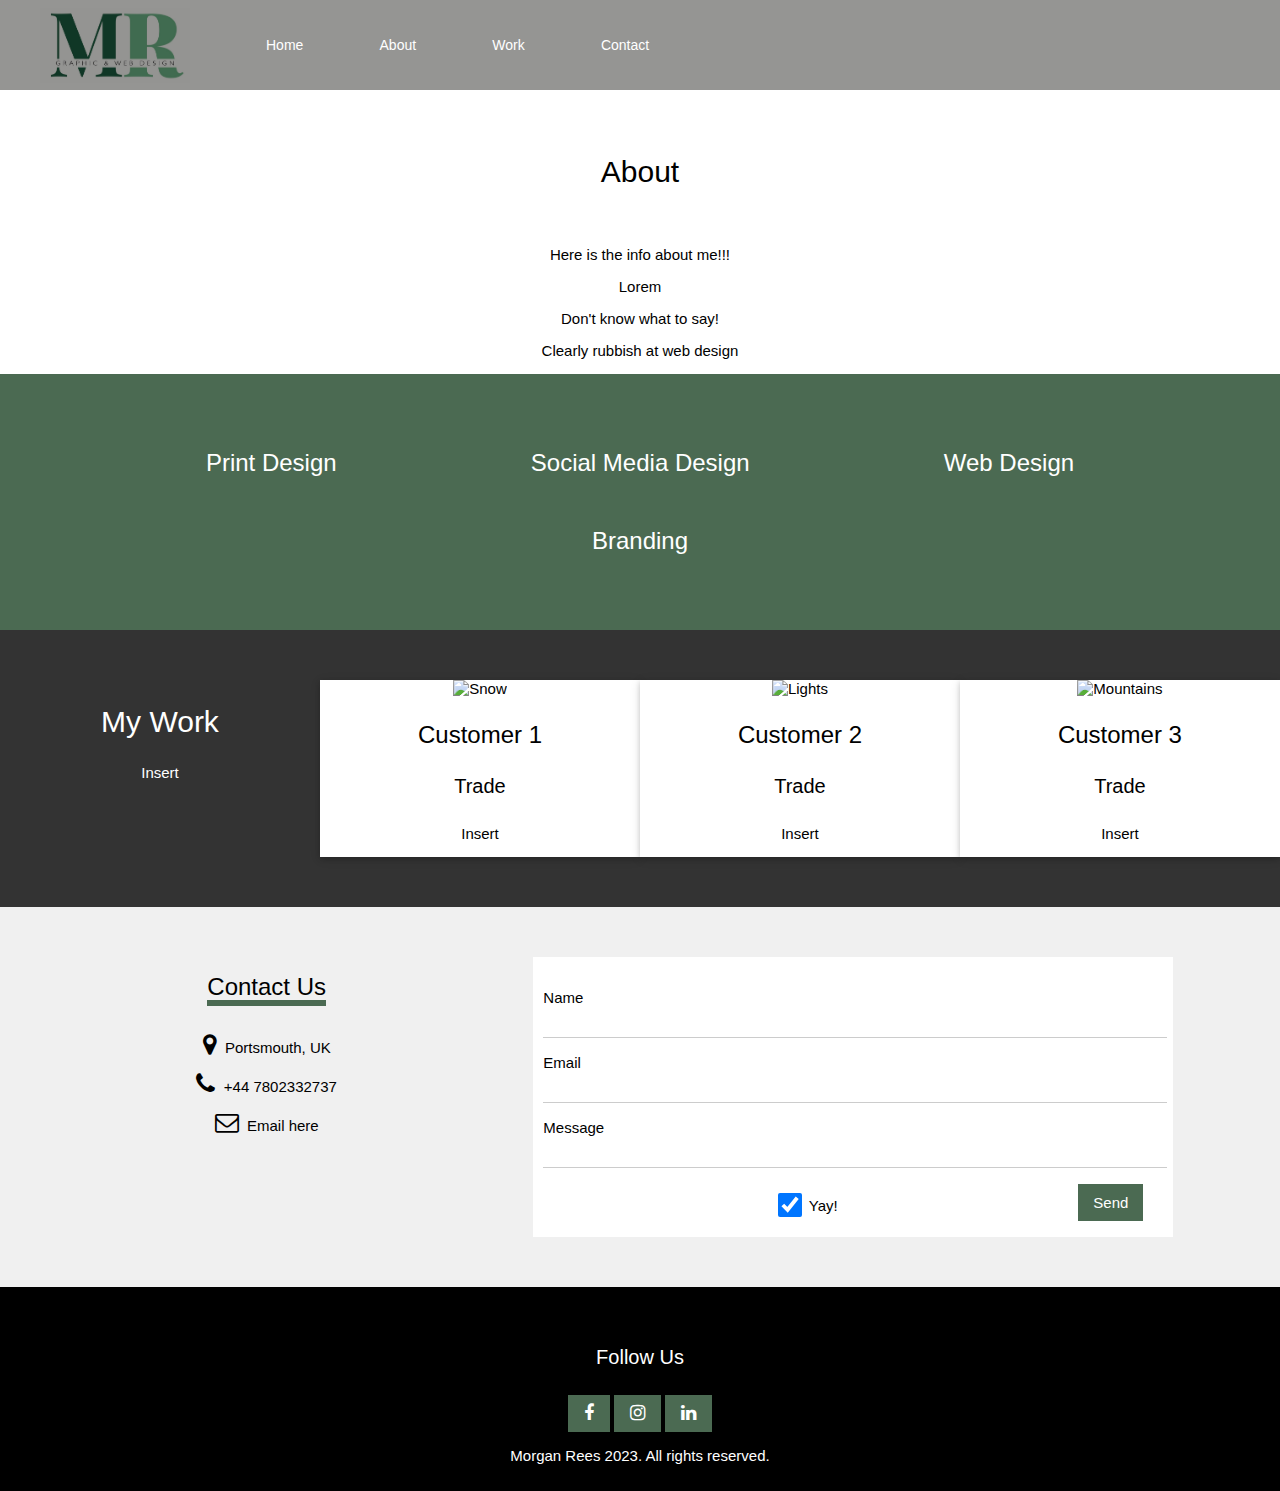
==== commit 233e343e: "fixes" ====
--- a/index.html
+++ b/index.html
@@ -42,132 +42,106 @@
     <h2>About</h2>
     <div class="w3-row"><br>
 
-    <p>Here is the info about me!!!</p>
-    <p>Lorem</p>
-    <p>Don't know what to say!</p>
-    <p>Clearly rubbish at web design</p>
-</div>
-
-  <!-- Design section -->
-
-<div class="w3-padding-64 theme-designtypes" id="work">
-<section>
-  <button class="mr-button-1">Print Design</button>
-  <button class="mr-button-1">Social Media Design</button>
-  <button class="mr-button-1">Web Design</button>
-  <button class="mr-button-1">Branding</button>
-</section>
-</div>
-
-  <!-- Work section -->
-  <div class="w3-row-padding w3-padding-64 w3-theme-l1" id="work">
-
-    <div class="w3-quarter">
-      <h2>My Work</h2>
-      <p>Insert</p>
+      <p>Here is the info about me!!!</p>
+      <p>Lorem</p>
+      <p>Don't know what to say!</p>
+      <p>Clearly rubbish at web design</p>
     </div>
 
-    <div class="w3-quarter">
-      <div class="w3-card w3-white">
-        <img src="/w3images/snow.jpg" alt="Snow" style="width:100%">
-        <div class="w3-container">
-          <h3>Customer 1</h3>
-          <h4>Trade</h4>
-          <p>Insert</p>
+    <!-- Design section -->
+
+    <div class="w3-padding-64 theme-designtypes" id="design types">
+      <button class="mr-button-1">Print Design</button>
+      <button class="mr-button-1">Social Media Design</button>
+      <button class="mr-button-1">Web Design</button>
+      <button class="mr-button-1">Branding</button>
+    </div>
+
+    <!-- Work section -->
+    <div class="w3-row-padding w3-padding-64 w3-theme-l1" id="work">
+
+      <div class="w3-quarter">
+        <h2>My Work</h2>
+        <p>Insert</p>
+      </div>
+
+      <div class="w3-quarter">
+        <div class="w3-card w3-white">
+          <img src="/w3images/snow.jpg" alt="Snow" style="width:100%">
+          <div class="w3-container">
+            <h3>Customer 1</h3>
+            <h4>Trade</h4>
+            <p>Insert</p>
+          </div>
+        </div>
+      </div>
+
+      <div class="w3-quarter">
+        <div class="w3-card w3-white">
+          <img src="/w3images/lights.jpg" alt="Lights" style="width:100%">
+          <div class="w3-container">
+            <h3>Customer 2</h3>
+            <h4>Trade</h4>
+            <p>Insert</p>
+          </div>
+        </div>
+      </div>
+
+      <div class="w3-quarter">
+        <div class="w3-card w3-white">
+          <img src="/w3images/mountains.jpg" alt="Mountains" style="width:100%">
+          <div class="w3-container">
+            <h3>Customer 3</h3>
+            <h4>Trade</h4>
+            <p>Insert</p>
+          </div>
         </div>
       </div>
     </div>
 
-    <div class="w3-quarter">
-      <div class="w3-card w3-white">
-        <img src="/w3images/lights.jpg" alt="Lights" style="width:100%">
-        <div class="w3-container">
-          <h3>Customer 2</h3>
-          <h4>Trade</h4>
-          <p>Insert</p>
+    <!-- Contact Container -->
+    <div class="w3-container w3-padding-64 w3-theme-l5" id="contact">
+      <div class="w3-row">
+        <div class="w3-col m5">
+          <div class="w3-padding-16"><span class="w3-xlarge border-contact w3-bottombar">Contact Us</span></div>
+          <p><i class="fa fa-map-marker w3-text-teal w3-xlarge"></i>  Portsmouth, UK</p>
+          <p><i class="fa fa-phone w3-text-teal w3-xlarge"></i>  +44 7802332737</p>
+          <p><i class="fa fa-envelope-o w3-text-teal w3-xlarge"></i>  Email here</p>
+        </div>
+        <div class="w3-col m7">
+          <form class="w3-container w3-card-4 w3-padding-16 w3-white" action="/action_page.php" target="_blank">
+            <div class="w3-section">
+              <label>Name</label>
+              <input class="w3-input" type="text" name="Name" required>
+            </div>
+            <div class="w3-section">
+              <label>Email</label>
+              <input class="w3-input" type="text" name="Email" required>
+            </div>
+            <div class="w3-section">
+              <label>Message</label>
+              <input class="w3-input" type="text" name="Message" required>
+            </div>
+            <input class="w3-check" type="checkbox" checked name="Like">
+            <label>Yay!</label>
+            <button type="submit" class="mr-button-send">Send</button>
+          </form>
         </div>
       </div>
     </div>
 
-    <div class="w3-quarter">
-      <div class="w3-card w3-white">
-        <img src="/w3images/mountains.jpg" alt="Mountains" style="width:100%">
-        <div class="w3-container">
-          <h3>Customer 3</h3>
-          <h4>Trade</h4>
-          <p>Insert</p>
-        </div>
-      </div>
-    </div>
+    <!-- Footer -->
+    <footer class="w3-container w3-padding-32 w3-theme-d1 w3-center">
+      <h4>Follow Us</h4>
+      <a class="mr-button w3-large light-green" href="javascript:void(0)" title="Facebook"><i
+          class="fa fa-facebook"></i></a>
+      <a class="mr-button w3-large light-green" href="javascript:void(0)" title="Instagram"><i
+          class="fa fa-instagram"></i></a>
+      <a class="mr-button w3-large light-green w3-hide-small" href="javascript:void(0)" title="Linkedin"><i
+          class="fa fa-linkedin"></i></a>
+      <p>Morgan Rees 2023. All rights reserved.</p>
 
-  </div>
-
-  <!-- Contact Container -->
-  <div class="w3-container w3-padding-64 w3-theme-l5" id="contact">
-    <div class="w3-row">
-      <div class="w3-col m5">
-        <div class="w3-padding-16"><span class="w3-xlarge border-contact w3-bottombar">Contact Us</span></div>
-        <p><i class="fa fa-map-marker w3-text-teal w3-xlarge"></i>  Portsmouth, UK</p>
-        <p><i class="fa fa-phone w3-text-teal w3-xlarge"></i>  +44 7802332737</p>
-        <p><i class="fa fa-envelope-o w3-text-teal w3-xlarge"></i>  Email here</p>
-      </div>
-      <div class="w3-col m7">
-        <form class="w3-container w3-card-4 w3-padding-16 w3-white" action="/action_page.php" target="_blank">
-          <div class="w3-section">
-            <label>Name</label>
-            <input class="w3-input" type="text" name="Name" required>
-          </div>
-          <div class="w3-section">
-            <label>Email</label>
-            <input class="w3-input" type="text" name="Email" required>
-          </div>
-          <div class="w3-section">
-            <label>Message</label>
-            <input class="w3-input" type="text" name="Message" required>
-          </div>
-          <input class="w3-check" type="checkbox" checked name="Like">
-          <label>I Like it!</label>
-          <button type="submit" class="mr-button w3-right w3-theme">Send</button>
-        </form>
-      </div>
-    </div>
-  </div>
-
-  <!-- Footer -->
-  <footer class="w3-container w3-padding-32 w3-theme-d1 w3-center">
-    <h4>Follow Us</h4>
-    <a class="mr-button w3-large light-green" href="javascript:void(0)" title="Facebook"><i class="fa fa-facebook"></i></a>
-    <a class="mr-button w3-large light-green" href="javascript:void(0)" title="Instagram"><i class="fa fa-instagram"></i></a>
-    <a class="mr-button w3-large light-green w3-hide-small" href="javascript:void(0)" title="Linkedin"><i
-        class="fa fa-linkedin"></i></a>
-    <p>Morgan Rees 2023. All rights reserved.</p>
-
-  </footer>
-
-  <script>
-    // Script for side navigation
-    function w3_open() {
-      var x = document.getElementById("mySidebar");
-      x.style.width = "300px";
-      x.style.paddingTop = "10%";
-      x.style.display = "block";
-    }
-
-    // Close side navigation
-    function w3_close() {
-      document.getElementById("mySidebar").style.display = "none";
-    }
-
-    // Used to toggle the menu on smaller screens when clicking on the menu button
-    function openNav() {
-      var x = document.getElementById("navDemo");
-      if (x.className.indexOf("w3-show") == -1) {
-        x.className += " w3-show";
-      } else {
-        x.className = x.className.replace(" w3-show", "");
-      }
-    }
-  </script>
+    </footer>
 
 </body>
 
--- a/style.css
+++ b/style.css
@@ -1,15 +1,18 @@
 html {
     box-sizing: border-box;
-    overflow-x: hidden;    
+    overflow-x: hidden;
     -ms-text-size-adjust: 100%;
     -webkit-text-size-adjust: 100%;
 }
 
-html { background-color: #000; } 
+html {
+    background-color: #000;
+}
+
 body {
     min-height: 100vh;
     max-width: 100%;
-    background-color: papayawhip; 
+    background-color: papayawhip;
     margin: 0 auto;
 }
 
@@ -26,9 +29,9 @@
     background-size: cover;
     font-family: "brevia", sans-serif;
     font-weight: 300;
-    font-style: normal;    
+    font-style: normal;
     margin-top: 80px;
-    width:auto;
+    width: auto;
 }
 
 main {
@@ -37,7 +40,7 @@
 
 header {
     background-color: rgb(149, 149, 147);
-    position:fixed;
+    position: fixed;
     top: 0;
     left: 0;
     right: 0;
@@ -60,12 +63,8 @@
     text-decoration: none;
     font-family: "brevia", sans-serif;
     font-weight: 300;
-    font-style: normal;    
+    font-style: normal;
     font-size: 14px;
-}
-
-.placeholder-image {
-    align-content: left;
 }
 
 /* End extract */
@@ -73,9 +72,8 @@
 body {
     font-family: "brevia", sans-serif;
     font-weight: 300;
-    font-style: normal;    
+    font-style: normal;
     font-size: 15px;
-    line-height: 1.5
 }
 
 h1 {
@@ -110,15 +108,13 @@
 h6 {
     font-family: "brevia", sans-serif;
     font-weight: 300;
-    font-style: normal;    
+    font-style: normal;
     font-weight: 400;
-    margin: 10px 0
 }
 
 hr {
     border: 0;
     border-top: 1px solid #eee;
-    margin: 20px 0
 }
 
 img {
@@ -145,9 +141,10 @@
 
 .mr-button-1 {
     font-family: "Brevia", sans-serif;
+    font-size: 24px;
     border: none;
     display: inline-block;
-    padding: 15px 35px;
+    padding: 15px 85px;
     vertical-align: middle;
     overflow: hidden;
     text-decoration: none;
@@ -177,7 +174,6 @@
 
 .w3-input {
     padding: 8px;
-    display: block;
     border: none;
     border-bottom: 1px solid #ccc;
     width: 100%
@@ -187,7 +183,7 @@
     width: 24px;
     height: 24px;
     position: relative;
-    top: 6px
+    top: 6px;
 }
 
 .w3-bar-block,
@@ -227,7 +223,6 @@
     display: block;
     outline: 0
 }
-
 
 .w3-bar,
 .w3-bar .w3-dropdown-click {
@@ -305,7 +300,7 @@
     }
 
     .w3-col.m7 {
-        width: 58.33333%
+        width: 50%
     }
 
     .w3-col.m8 {
@@ -419,7 +414,7 @@
     .w3-dropdown-click.w3-mobile {
         text-align: center
     }
-    
+
     .w3-mobile,
     .w3-mobile,
     .w3-mobile .mr-button,
@@ -448,7 +443,7 @@
 
 .Navbar,
 .w3-bottom {
-    position:sticky;
+    position: sticky;
     width: 100%;
     z-index: 1
 }
@@ -461,10 +456,6 @@
     bottom: 0
 }
 
-.w3-container{
- padding: 0.01em 16px
-}
-
 .w3-card {
     box-shadow: 0 2px 5px 0 rgba(0, 0, 0, 0.16), 0 2px 10px 0 rgba(0, 0, 0, 0.12)
 }
@@ -486,8 +477,12 @@
 }
 
 .w3-section {
-    margin-top: 16px !important;
-    margin-bottom: 16px !important
+    margin-top: 16px;
+    margin-bottom: 16px;
+    margin-left: 10px;
+    margin-right: 5px;
+    width: 95%;
+    text-align: left;
 }
 
 .w3-padding {
@@ -508,10 +503,6 @@
     padding-top: 50px !important;
     padding-bottom: 50px !important;
     width: 100%;
-}
-
-.w3-right {
-    float: right !important
 }
 
 .mr-button:hover {
@@ -542,7 +533,30 @@
 
 /*Contact us button*/
 .border-contact {
-        border-color:rgb(75,106,82) !important
+    border-color: rgb(75, 106, 82) !important
+}
+
+.mr-button-send {
+    font-family: "Brevia", sans-serif;
+    font-size: 15px;
+    border: none;
+    padding: 10px 15px;
+    overflow: hidden;
+    text-decoration: none;
+    color: white;
+    background-color: rgb(75, 106, 82);
+    text-align: center;
+    cursor: pointer;
+    white-space: nowrap;
+    margin-right: 30px;
+    float: right;
+}
+
+
+/*Footer*/
+
+Footer {
+    height: 90px;
 }
 
 /*Header and footer colours*/
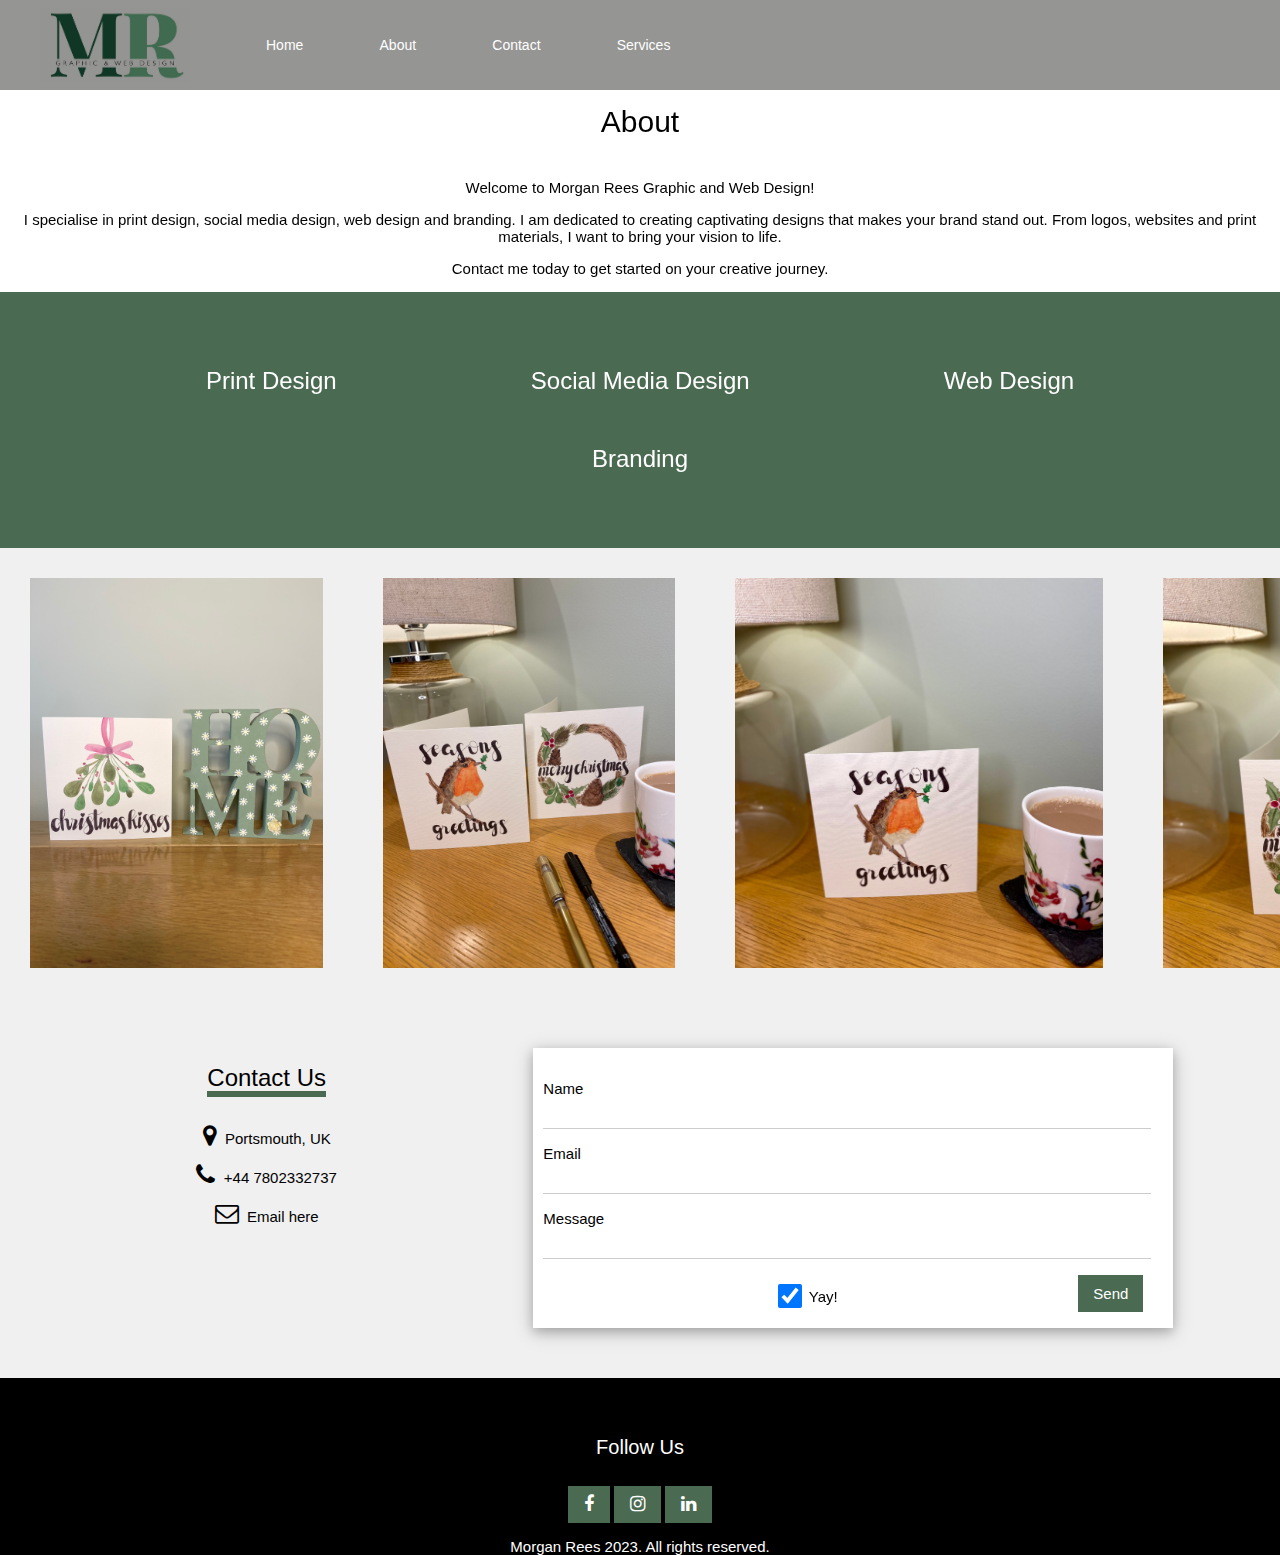
==== commit e8f161a4: "-" ====
--- a/index.html
+++ b/index.html
@@ -6,97 +6,71 @@
   <meta charset="UTF-8">
   <meta name="viewport" content="width=device-width, initial-scale=1">
   <link rel="stylesheet" href="style.css">
-  <link rel="stylesheet" href="https://cdnjs.cloudflare.com/ajax/libs/font-awesome/4.7.0/css/font-awesome.min.css">
-  <link rel="stylesheet" href=https://use.typekit.net/vwi4rwk.css>
+<link rel="stylesheet" href="https://cdnjs.cloudflare.com/ajax/libs/font-awesome/4.7.0/css/font-awesome.min.css">
+<link rel="preconnect" href="https://fonts.googleapis.com">
+<link rel="preconnect" href="https://fonts.gstatic.com" crossorigin>
+<link href="https://fonts.googleapis.com/css2?family=Montserrat:ital,wght@0,200;0,300;0,400;0,600;0,700;0,900;1,200;1,300;1,400;1,600;1,700&display=swap" rel="stylesheet">
 </head>
-
 <body>
 
-  <!--Navigation bar-->
+  <!-- Navbar -->
   <header>
     <img src="MR logo crop.jpg">
     <nav>
       <ul>
-        <li><a href="Home" class="bar-item mr-button w3-hover-white">Home</a></li>
-        <li><a href="About" class="bar-item mr-button w3-hover-white">About</a></li>
-        <li><a href="Work" class="bar-item mr-button w3-hover-white">Work</a></li>
-        <li><a href="Contact" class="bar-item mr-button w3-hover-white">Contact</a></li>
+          <li><a href="index.html" class="bar-item mr-button w3-hover-white">Home</a></li>
+          <li><a href="About" class="bar-item mr-button w3-hover-white">About</a></li>
+          <li><a href="Contact" class="bar-item mr-button w3-hover-white">Contact</a></li>
+          <div class="w3-dropdown-hover w3-hide-small">
+            <li><a class="bar-item mr-button w3-hover-white">Services</a></li>
+            <div class="w3-dropdown-content w3-card-4 w3-bar-block">
+              <a href="Print Design.html" class="w3-bar-item mr-button">Print Design</a>
+              <a href="Social Media Design.html" class="w3-bar-item mr-button">Social Media Design</a>
+              <a href="Web Design.html" class="w3-bar-item mr-button">Web Design</a>
+              <a href="Branding.html" class="w3-bar-item mr-button">Branding</a>
+            </div>
+          </div>
       </ul>
     </nav>
   </header>
-
 
   <!-- Navbar on small screens -->
   <div id="navDemo" class="w3-bar-block w3-theme-d2 w3-hide w3-hide-large w3-hide-medium">
     <a href="#Home" class="bar-item mr-button">Home</a>
     <a href="#About" class="bar-item mr-button">About</a>
-    <a href="#Work" class="bar-item mr-button">Work</a>
     <a href="#contact" class="bar-item mr-button">Contact</a>
   </div>
   </div>
 
-
-
-  <!-- Team section -->
-  <div class="w3-container w3-padding-64 w3-center" id="team">
+  <!-- About section -->
+  <div class="w3-container mr-padding-64 w3-center">
     <h2>About</h2>
-    <div class="w3-row"><br>
-
-      <p>Here is the info about me!!!</p>
-      <p>Lorem</p>
-      <p>Don't know what to say!</p>
-      <p>Clearly rubbish at web design</p>
+    <div class="w3-row">
+      <p>Welcome to Morgan Rees Graphic and Web Design! </p>
+      <p>I specialise in print design, social media design, web design and branding. I am dedicated to creating captivating designs that makes your brand stand out. From logos, websites and print materials, I want to bring your vision to life. </p>
+      <p>Contact me today to get started on your creative journey. </p>
     </div>
 
     <!-- Design section -->
-
     <div class="w3-padding-64 theme-designtypes" id="design types">
-      <button class="mr-button-1">Print Design</button>
-      <button class="mr-button-1">Social Media Design</button>
-      <button class="mr-button-1">Web Design</button>
-      <button class="mr-button-1">Branding</button>
+      <a href="Print Design.html" class="mr-button-1">Print Design</a>
+      <a href="Social Media Design.html" class="mr-button-1">Social Media Design</a>
+      <a href="Web Design.html" class="mr-button-1">Web Design</a>
+      <a href="Branding.html" class="mr-button-1">Branding</a>
     </div>
 
-    <!-- Work section -->
-    <div class="w3-row-padding w3-padding-64 w3-theme-l1" id="work">
-
-      <div class="w3-quarter">
-        <h2>My Work</h2>
-        <p>Insert</p>
-      </div>
-
-      <div class="w3-quarter">
-        <div class="w3-card w3-white">
-          <img src="/w3images/snow.jpg" alt="Snow" style="width:100%">
-          <div class="w3-container">
-            <h3>Customer 1</h3>
-            <h4>Trade</h4>
-            <p>Insert</p>
-          </div>
-        </div>
-      </div>
-
-      <div class="w3-quarter">
-        <div class="w3-card w3-white">
-          <img src="/w3images/lights.jpg" alt="Lights" style="width:100%">
-          <div class="w3-container">
-            <h3>Customer 2</h3>
-            <h4>Trade</h4>
-            <p>Insert</p>
-          </div>
-        </div>
-      </div>
-
-      <div class="w3-quarter">
-        <div class="w3-card w3-white">
-          <img src="/w3images/mountains.jpg" alt="Mountains" style="width:100%">
-          <div class="w3-container">
-            <h3>Customer 3</h3>
-            <h4>Trade</h4>
-            <p>Insert</p>
-          </div>
-        </div>
-      </div>
+    <!-- Image slider -->
+    <div class="slider">
+      <img src="Image1.jpeg" alt="Image 1">
+      <img src="Image2.jpeg" alt="Image 2">
+      <img src="Image3.jpeg" alt="Image 3">
+      <img src="Image4.jpeg" alt="Image 4">
+      <img src="Image5.jpeg" alt="Image 5">
+      <img src="Image6.jpg" alt="Image 6">
+      <img src="Image7.JPG" alt="Image 7">
+      <img src="Image8.PNG" alt="Image 8">
+      <img src="MR logo.jpg" alt="Image 9">
+      <img src="MR logo.jpg" alt="Image 10">
     </div>
 
     <!-- Contact Container -->
@@ -140,9 +114,7 @@
       <a class="mr-button w3-large light-green w3-hide-small" href="javascript:void(0)" title="Linkedin"><i
           class="fa fa-linkedin"></i></a>
       <p>Morgan Rees 2023. All rights reserved.</p>
-
     </footer>
 
 </body>
-
 </html>--- a/style.css
+++ b/style.css
@@ -65,6 +65,152 @@
     font-weight: 300;
     font-style: normal;
     font-size: 14px;
+}
+
+.dropdown {
+    position: relative;
+    display: inline-block;
+  }
+  .dropdown-content {
+    display: none;
+    position: absolute;
+    z-index: 1;
+  }
+  .dropdown:hover .dropdown-content {
+    display: block;
+  }
+
+.w3-dropdown-hover {
+    position: relative;
+    display: inline-block;
+    cursor: pointer
+}
+
+.w3-dropdown-hover:hover .w3-dropdown-content {
+    display: block
+}
+
+.w3-dropdown-hover:first-child,
+.w3-dropdown-click:hover {
+    background-color: #ccc;
+    color: rgb(149, 149, 147);
+}
+
+.w3-dropdown-hover:hover>.w3-button:first-child,
+.w3-dropdown-click:hover>.w3-button:first-child {
+    background-color: #ccc;
+    color: rgb(149, 149, 147);
+}
+
+.w3-dropdown-content {
+    cursor: auto;
+    background-color: rgb(75, 106, 82);
+    display: none;
+    position: absolute;
+    margin: 0;
+    padding: 0;
+    z-index: 1
+}
+
+.w3-bar-block .w3-dropdown-hover,
+.w3-bar-block .w3-dropdown-click {
+    width: 100%
+}
+
+.w3-bar-block .w3-dropdown-hover .w3-dropdown-content,
+.w3-bar-block .w3-dropdown-click .w3-dropdown-content {
+    min-width: 100%
+}
+
+.w3-bar-block .w3-dropdown-hover .w3-button,
+.w3-bar-block .w3-dropdown-click .w3-button {
+    width: 100%;
+    text-align: left;
+    padding: 8px 16px
+}
+
+
+.w3-bar .w3-bar-item {
+    padding: 8px 16px;
+    float: left;
+    width: auto;
+    border: none;
+    display: block;
+    outline: 0
+}
+
+.w3-bar .w3-dropdown-hover,
+.w3-bar .w3-dropdown-click {
+    position: static;
+    float: left
+}
+
+.w3-bar .w3-button {
+    white-space: normal
+}
+
+.w3-bar-block .w3-bar-item {
+    width: 100%;
+    display: block;
+    padding: 8px 16px;
+    text-align: left;
+    border: none;
+    white-space: normal;
+    float: none;
+    outline: 0
+}
+
+.w3-hide {
+    display: none !important
+}
+
+@media (max-width:600px) {
+
+    .w3-dropdown-hover.w3-mobile .w3-dropdown-content,
+    .w3-dropdown-click.w3-mobile .w3-dropdown-content {
+        position: relative
+    }
+
+    .w3-hide-small {
+        display: none !important
+    }
+
+    .w3-mobile {
+        display: block;
+        width: 100% !important
+    }
+
+    .w3-bar-item.w3-mobile,
+    .w3-dropdown-hover.w3-mobile,
+    .w3-dropdown-click.w3-mobile {
+        text-align: center
+    }
+
+    .w3-dropdown-hover.w3-mobile,
+    .w3-dropdown-hover.w3-mobile .w3-btn,
+    .w3-dropdown-hover.w3-mobile .w3-button,
+    .w3-dropdown-click.w3-mobile,
+    .w3-dropdown-click.w3-mobile .w3-btn,
+    .w3-dropdown-click.w3-mobile .w3-button {
+        width: 100%
+    }
+}
+
+.w3-top {
+    top: 0
+}
+
+.w3-card-4,
+.w3-hover-shadow:hover {
+    box-shadow: 0 4px 10px 0 rgba(0, 0, 0, 0.2), 0 4px 20px 0 rgba(0, 0, 0, 0.19);
+}
+
+.w3-left-align {
+    text-align: left !important
+}
+
+.w3-hover-none:hover {
+    box-shadow: none !important
 }
 
 /* End extract */
@@ -138,6 +284,25 @@
     cursor: pointer;
     white-space: nowrap
 }
+
+* {
+    box-sizing: border-box;
+  }
+  .slider {
+    display: flex;
+    overflow-x: auto;
+    scroll-behavior: smooth;
+    scroll-snap-type: x mandatory;
+    -webkit-overflow-scrolling: touch;
+    background-color: #f0f0f0;   
+}
+
+.slider > img {
+    scroll-snap-align: center;
+    width: 450px;
+    height: 450px;
+    padding: 30px;
+  }
 
 .mr-button-1 {
     font-family: "Brevia", sans-serif;
@@ -188,23 +353,23 @@
 
 .w3-bar-block,
 .w3-bar-block .w3-dropdown-click {
-    width: 100%
+    width: 200px;
 }
 
 .w3-bar-block,
 .w3-bar-block .w3-dropdown-click {
-    min-width: 100%
+    min-width: 200px;
 }
 
 .w3-bar-block .mr-button,
 .w3-bar-block .w3-dropdown-click .mr-button {
-    width: 100%;
+    width: 200px;
     text-align: left;
     padding: 8px 16px
 }
 
 .bar {
-    width: 100%;
+    width: 200px;
     overflow: hidden
 }
 
